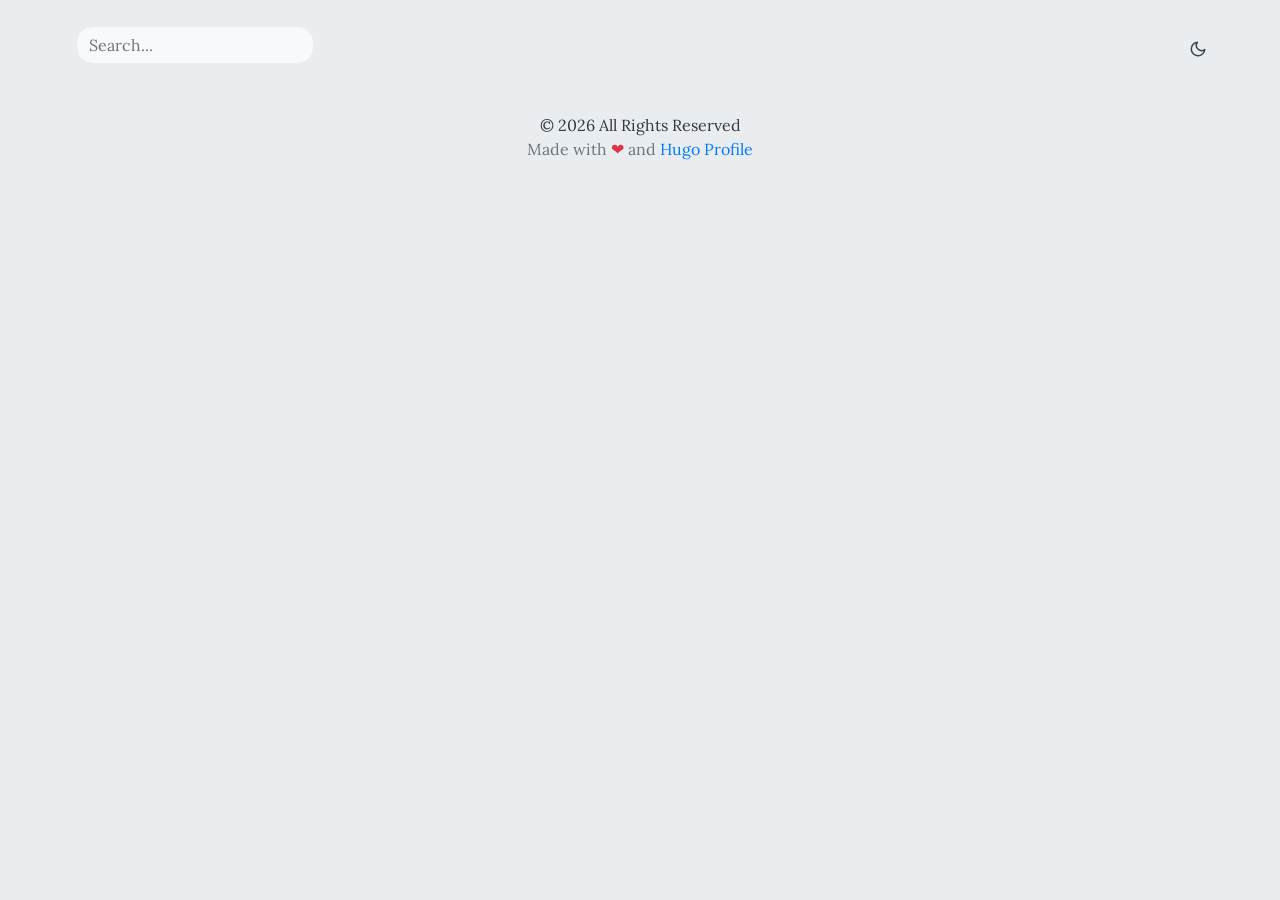
==== index.html @ dc898bb1 "init" ====
<!DOCTYPE html>
<html lang="en">

<head>
	<meta name="generator" content="Hugo 0.159.2"><meta charset="UTF-8">
<meta name="viewport" content="width=device-width, initial-scale=1.0">
<meta http-equiv="X-UA-Compatible" content="ie=edge">
<meta http-equiv="Accept-CH" content="DPR, Viewport-Width, Width">
<link rel="icon" href="/fav.png" type="image/gif">


<link rel="preconnect" href="https://fonts.googleapis.com">
<link rel="preconnect" href="https://fonts.gstatic.com" crossorigin>
<link rel="preload"
      as="style"
      href="https://fonts.googleapis.com/css2?family=Alata&family=Lora:ital,wght@0,400;0,500;0,600;0,700;1,400;1,500;1,600;1,700&family=Roboto:ital,wght@0,100;0,300;0,400;0,500;0,700;0,900;1,100;1,300;1,400;1,500;1,700;1,900&display=swap"
>
<link rel="stylesheet"
      href="https://fonts.googleapis.com/css2?family=Alata&family=Lora:ital,wght@0,400;0,500;0,600;0,700;1,400;1,500;1,600;1,700&family=Roboto:ital,wght@0,100;0,300;0,400;0,500;0,700;0,900;1,100;1,300;1,400;1,500;1,700;1,900&display=swap"
      media="print" onload="this.media='all'" />
<noscript>
  <link
          href="https://fonts.googleapis.com/css2?family=Alata&family=Lora:ital,wght@0,400;0,500;0,600;0,700;1,400;1,500;1,600;1,700&family=Roboto:ital,wght@0,100;0,300;0,400;0,500;0,700;0,900;1,100;1,300;1,400;1,500;1,700;1,900&display=swap"
          rel="stylesheet">
</noscript>


<link rel="stylesheet" href="/css/font.css" media="all">



<meta property="og:url" content="https://TaylorsRus.github.io/">
  <meta property="og:site_name" content="TaylorsRus Profile">
  <meta property="og:title" content="TaylorsRus Profile">
  <meta property="og:locale" content="en_us">
  <meta property="og:type" content="website">


  <meta name="twitter:card" content="summary">
  <meta name="twitter:title" content="TaylorsRus Profile">





<link rel="stylesheet" href="/bootstrap-5/css/bootstrap.min.css" media="all"><link rel="stylesheet" href="/css/header.css" media="all">
<link rel="stylesheet" href="/css/language-switcher.css" media="all">
<link rel="stylesheet" href="/css/footer.css" media="all">


<link rel="stylesheet" href="/css/theme.css" media="all">

<style>
    :root {
        --text-color: #343a40;
        --text-secondary-color: #6c757d;
        --text-link-color: #007bff;
        --background-color: #eaedf0;
        --secondary-background-color: #64ffda1a;
        --primary-color: #007bff;
        --secondary-color: #f8f9fa;

         
        --text-color-dark: #e4e6eb;
        --text-secondary-color-dark: #b0b3b8;
        --text-link-color-dark: #ffffff;
        --background-color-dark: #18191a;
        --secondary-background-color-dark: #212529;
        --primary-color-dark: #ffffff;
        --secondary-color-dark: #212529;
    }
    body {
        font-size: 1rem;
        font-weight: 400;
        line-height: 1.5;
        text-align: left;
    }

    html {
        background-color: var(--background-color) !important;
    }

    body::-webkit-scrollbar {
        height: 0px;
        width: 8px;
        background-color: var(--background-color);
    }

    ::-webkit-scrollbar-track {
        border-radius: 1rem;
    }

    ::-webkit-scrollbar-thumb {
        border-radius: 1rem;
        background: #b0b0b0;
        outline: 1px solid var(--background-color);
    }

    #search-content::-webkit-scrollbar {
        width: .5em;
        height: .1em;
        background-color: var(--background-color);
    }
</style>



<meta name="description" content=ZgotmplZ>
<link rel="stylesheet" href="/css/index.css" media="all">
<link rel="stylesheet" href="/css/projects.css" media="all">


<script defer src="/fontawesome-6/all-6.4.2.js"></script>


  
  

  <title>
TaylorsRus Profile

  </title>
</head>

<body class="light">
  
  
<script>
    let localStorageValue = localStorage.getItem("pref-theme");
    let mediaQuery = window.matchMedia('(prefers-color-scheme: dark)').matches;

    switch (localStorageValue) {
        case "dark":
            document.documentElement.classList.add('dark');
            document.body.classList.add('dark');
            break;
        case "light":
            document.body.classList.remove('dark');
            document.documentElement.classList.remove('dark');
            break;
        default:
            if (mediaQuery) {
                document.documentElement.classList.add('dark');
                document.body.classList.add('dark');
            }
            break;
    }
</script>





<header id="profileHeader">
    <nav class="pt-3 navbar navbar-expand-lg ">
        <div class="container-fluid mx-xs-2 mx-sm-5 mx-md-5 mx-lg-5">
            
            <a class="navbar-brand primary-font text-wrap" href="/">
                
                
                
            </a>

            
                <div>
                    <input id="search" autocomplete="off" class="form-control mr-sm-2 d-none d-md-block" placeholder='Search...'
                        aria-label="Search" oninput="searchOnChange(event)">
                </div>
            

            
            <button class="navbar-toggler" type="button" data-bs-toggle="collapse" data-bs-target="#navbarContent"
                aria-controls="navbarContent" aria-expanded="false" aria-label="Toggle navigation">
                <svg aria-hidden="true" height="24" viewBox="0 0 16 16" version="1.1" width="24" data-view-component="true">
                    <path fill-rule="evenodd" d="M1 2.75A.75.75 0 011.75 2h12.5a.75.75 0 110 1.5H1.75A.75.75 0 011 2.75zm0 5A.75.75 0 011.75 7h12.5a.75.75 0 110 1.5H1.75A.75.75 0 011 7.75zM1.75 12a.75.75 0 100 1.5h12.5a.75.75 0 100-1.5H1.75z"></path>
                </svg>
            </button>

            
            <div class="collapse navbar-collapse text-wrap primary-font" id="navbarContent">
                <ul class="navbar-nav ms-auto text-center">
                    
                        <li class="nav-item navbar-text d-block d-md-none">
                            <div class="nav-link">
                                <input id="search" autocomplete="off" class="form-control mr-sm-2" placeholder='Search...' aria-label="Search" oninput="searchOnChange(event)">
                            </div>
                        </li>
                    

                    

                    

                    

                    

                    

                    

                    

                    
                    

                    <li class="nav-item navbar-text">
                        
                        <div class="text-center">
                            <button id="theme-toggle" type="button" aria-label="Toggle dark mode">
                                <svg id="moon" xmlns="http://www.w3.org/2000/svg" width="24" height="24" viewBox="0 0 24 24" fill="none" stroke="currentColor" stroke-width="2" stroke-linecap="round" stroke-linejoin="round">
                                    <path d="M21 12.79A9 9 0 1 1 11.21 3 7 7 0 0 0 21 12.79z"></path>
                                </svg>
                                <svg id="sun" xmlns="http://www.w3.org/2000/svg" width="24" height="24" viewBox="0 0 24 24" fill="none" stroke="currentColor" stroke-width="2" stroke-linecap="round" stroke-linejoin="round">
                                    <circle cx="12" cy="12" r="5"></circle>
                                    <line x1="12" y1="1" x2="12" y2="3"></line>
                                    <line x1="12" y1="21" x2="12" y2="23"></line>
                                    <line x1="4.22" y1="4.22" x2="5.64" y2="5.64"></line>
                                    <line x1="18.36" y1="18.36" x2="19.78" y2="19.78"></line>
                                    <line x1="1" y1="12" x2="3" y2="12"></line>
                                    <line x1="21" y1="12" x2="23" y2="12"></line>
                                    <line x1="4.22" y1="19.78" x2="5.64" y2="18.36"></line>
                                    <line x1="18.36" y1="5.64" x2="19.78" y2="4.22"></line>
                                </svg>
                            </button>
                        </div>
                    </li>
                    

                </ul>

            </div>
        </div>
    </nav>
</header>
<div id="content">



<svg xmlns="http://www.w3.org/2000/svg" style="display: none;">
  <symbol id="check-circle-fill" viewBox="0 0 16 16">
    <path d="M16 8A8 8 0 1 1 0 8a8 8 0 0 1 16 0zm-3.97-3.03a.75.75 0 0 0-1.08.022L7.477 9.417 5.384 7.323a.75.75 0 0 0-1.06 1.06L6.97 11.03a.75.75 0 0 0 1.079-.02l3.992-4.99a.75.75 0 0 0-.01-1.05z"/>
  </symbol>
  <symbol id="info-fill" viewBox="0 0 16 16">
    <path d="M8 16A8 8 0 1 0 8 0a8 8 0 0 0 0 16zm.93-9.412-1 4.705c-.07.34.029.533.304.533.194 0 .487-.07.686-.246l-.088.416c-.287.346-.92.598-1.465.598-.703 0-1.002-.422-.808-1.319l.738-3.468c.064-.293.006-.399-.287-.47l-.451-.081.082-.381 2.29-.287zM8 5.5a1 1 0 1 1 0-2 1 1 0 0 1 0 2z"/>
  </symbol>
  <symbol id="exclamation-triangle-fill" viewBox="0 0 16 16">
    <path d="M8.982 1.566a1.13 1.13 0 0 0-1.96 0L.165 13.233c-.457.778.091 1.767.98 1.767h13.713c.889 0 1.438-.99.98-1.767L8.982 1.566zM8 5c.535 0 .954.462.9.995l-.35 3.507a.552.552 0 0 1-1.1 0L7.1 5.995A.905.905 0 0 1 8 5zm.002 6a1 1 0 1 1 0 2 1 1 0 0 1 0-2z"/>
  </symbol>
</svg>

  </div><footer>
    


 

<div class="text-center pt-2">
    

    

    

    

    
</div><div class="container py-4">
    <div class="row justify-content-center">
        <div class="col-md-4 text-center">
            
            &copy; 2026  All Rights Reserved
            <div class="text-secondary">
                Made with
                <span class="text-danger">
                    &#10084;
                </span>
                and
                <a href="https://github.com/gurusabarish/hugo-profile" target="_blank"
                    title="Designed and developed by gurusabarish">
                    Hugo Profile
                </a>
            </div>
        </div>
    </div>
</div>
</footer><script src="/bootstrap-5/js/bootstrap.bundle.min.js"></script>
<script>
    if (localStorage.getItem("pref-theme") === "dark") {
        document.documentElement.classList.add('dark');
        document.body.classList.add('dark');
    } else if (localStorage.getItem("pref-theme") === "light") {
        document.body.classList.remove('dark')
        document.documentElement.classList.remove('dark');
    } else if (window.matchMedia && window.matchMedia('(prefers-color-scheme: dark)').matches) {
        document.documentElement.classList.add('dark');
        document.body.classList.add('dark');
    }

</script>
<script>
    document.getElementById("theme-toggle").addEventListener("click", () => {
        if (document.body.className.includes("dark")) {
            document.body.classList.remove('dark');
            document.documentElement.classList.remove('dark');
            localStorage.setItem("pref-theme", 'light');
        } else {
            document.body.classList.add('dark');
            document.documentElement.classList.add('dark');
            localStorage.setItem("pref-theme", 'dark');
        }
    })

    var tooltipTriggerList = [].slice.call(document.querySelectorAll('[data-bs-toggle="tooltip"]'))
    var tooltipList = tooltipTriggerList.map(function (tooltipTriggerEl) {
        return new bootstrap.Tooltip(tooltipTriggerEl)
    })

</script>


    <script>
      
      window.searchIndexURL = "/index.json";
    </script>
    <script src="/js/search.js"></script>











  <section id="search-content" class="py-2">
    <div class="container" id="search-results"></div>
  </section>
</body>

</html>
---- css/font.css ----
/* Default font for body */
body {
    font-family: "Lora", serif !important;
}

/* secondary font */
.secondary-font, #secondary-font {
    font-family: "Lora", serif;
}

/* primary font */
.primary-font, #primary-font {
    font-family: "Alata", sans-serif;
}

/* Default font */
.default-font, #default-font {
    font-family: "Roboto", sans-serif;
}
---- css/header.css ----
header {
    z-index: 10;
    position: relative;
    top: 0;
}

.showHeaderOnTop {
    box-shadow: 0px 8px 56px rgba(15, 80, 100, 0.16);
    top: 0;
    position: sticky;
}

header .navbar .navbar-nav a {
    color: var(--text-color) !important;
}

#theme-toggle {
    background-color: var(--background-color) !important;
    color: var(--text-color) !important;
}

.navbar-toggler {
    border: none;
    outline: none;
    color: var(--text-color);
}
.navbar-toggler svg {
    fill: currentColor;
    color: var(--text-color);
}
.navbar-toggler:focus {
    box-shadow: 0 0 0 .05em;
}
.navbar-text {
    font-size: 16px !important;
    opacity: 0.95;
    white-space: nowrap;
}
header .nav-link{
    transition: none !important;
}
.navbar-brand {
    color: var(--primary-color) !important;
    opacity: 0.95;
} 
.navbar .nav-link:hover {
    color: var(--primary-color) !important;
}
.nav-link.nav-link-sep:after {
    content: "|";
    color: var(--text-color) !important;
}

li > .dropdown-toggle:focus{
    color: var(--primary-color) !important;
}

.dropdown-menu {
    overflow: auto;
    /* z-index: 100; */
    background-color: var(--background-color) !important;
    border-color: var(--text-secondary-color) !important;
}

.dropdown-item:hover {
    background-color: var(--secondary-color) !important;
}

.dropdown-item:focus, .dropdown-item:active {
    background-color: var(--secondary-color) !important;
}

.dropdown-divider {
	border-top: 1px solid var(--lt-color-border-dark);
}

#search {
    border-radius: 1rem !important;
    background-color: var(--secondary-color);
    color: var(--text-color);
    border-color: var(--background-color) !important;
    transition: none;
}

#search:focus {
    box-shadow: 0 0 10px rgba(0, 0, 0, 0.2);
}
#search-content {
    -ms-scroll-chaining: none;
    scrollbar-width: none;
    display: none;
    border-radius: 1rem;
    box-shadow: 0 0 10px rgba(0,0,0,0.2);
    z-index: 9999;
    width: 10%;
    max-height: 350px;
    background-color: var(--secondary-color) !important;
    position: absolute;
    overflow: scroll;
}

#search-content::-webkit-scrollbar {
    display: none;
}

#search-results > .card {
    background-color: transparent !important;
    border: none;
    margin-bottom: 10px;
}

#search-results > .card :hover {
    border-radius: 1rem !important;
    background-color: var(--background-color) !important;
    transition: .2s;
}

#search-results .card a {
    opacity: 0.9;
    display: inline-block;
    text-decoration: none;
    color: var(--text-color) !important;
}

#search-results .card a:hover {
    color: var(--primary-color) !important;
}
---- css/language-switcher.css ----
/* Language Switcher Styles */

/* Language switcher toggle button */
#languageDropdown {
    color: var(--text-color) !important;
    padding: 0.5rem 0.75rem;
    transition: color 0.2s ease;
    border: none;
    background: transparent;
}

#languageDropdown:hover {
    color: var(--primary-color) !important;
}

#languageDropdown:focus {
    color: var(--primary-color) !important;
    outline: none;
    box-shadow: none;
}

/* Globe icon styling */
#languageDropdown::before {
    font-size: 1.2em;
}

/* Language dropdown menu */
.dropdown-menu[aria-labelledby="languageDropdown"] {
    background-color: var(--background-color) !important;
    border: 1px solid var(--text-secondary-color) !important;
    border-radius: 0.5rem;
    box-shadow: 0 4px 12px rgba(0, 0, 0, 0.15);
    padding: 0.5rem 0;
    min-width: 150px;
    margin-top: 0.5rem;
}

/* Language dropdown items */
.dropdown-menu[aria-labelledby="languageDropdown"] .dropdown-item {
    color: var(--text-color) !important;
    padding: 0.5rem 1rem;
    transition: all 0.2s ease;
    text-align: center;
    border-radius: 0;
    background: transparent !important;
}

.dropdown-menu[aria-labelledby="languageDropdown"] .dropdown-item:hover {
    color: var(--primary-color) !important;
    background-color: var(--secondary-color) !important;
}

.dropdown-menu[aria-labelledby="languageDropdown"] .dropdown-item:focus,
.dropdown-menu[aria-labelledby="languageDropdown"] .dropdown-item:active {
    color: var(--primary-color) !important;
    background-color: var(--secondary-color) !important;
    outline: none;
}

/* Active language highlight */
.dropdown-menu[aria-labelledby="languageDropdown"] .dropdown-item.active {
    color: var(--primary-color) !important;
    background-color: var(--secondary-color) !important;
    font-weight: 500;
}

/* Language name text */
#languageDropdown span {
    margin-left: 0.25rem;
    font-size: 0.95rem;
}

/* Responsive adjustments */
@media (max-width: 768px) {
    #languageDropdown span {
        display: none;
    }
    
    .dropdown-menu[aria-labelledby="languageDropdown"] {
        min-width: 120px;
    }
}

/* Dark mode specific adjustments */
.dark .dropdown-menu[aria-labelledby="languageDropdown"] {
    box-shadow: 0 4px 12px rgba(0, 0, 0, 0.3);
}
---- css/footer.css ----
footer a h5 {
    color: var(--text-color) !important;
}

footer a {
  text-decoration: none;
  color: var(--text-link-color) !important;
}

footer a:hover {
  color: var(--primary-color) !important;
}

footer .card {
    background-color: var(--secondary-color) !important;
    border-radius: .75rem;
    overflow: hidden;
    border: none;
}

footer .card:hover {
    transition: all 0.3s ease-out;
    box-shadow: 0px 8px 56px rgba(15, 80, 100, 0.16);
}

footer .card-text * {
    background-color: var(--secondary-color) !important;
}

footer .card-footer {
    background-color: var(--background-color) !important;
    padding: .8em .7em;
    border: 1px solid var(--secondary-color);
}

footer .card-footer a {
    color: var(--text-link-color) !important;
    border-color: var(--primary-color) !important;
    transition: none;
    background-color: var(--background-color) !important;
}

footer .card-footer a:hover {
    color: var(--primary-color) !important;
    opacity: 0.8;
}

footer .card-footer a:focus {
    box-shadow: none !important;
}

footer .card > .card-header {
    padding: 0 !important;
    border: none !important;
    background-color: var(--secondary-color) !important;
}

footer .card > .card-header .card-img-top {
    width: 100%;
    height: 250px !important;
    object-fit: cover;
    background-color: transparent !important;
}
---- css/theme.css ----
/* light mode */
.light > *{
    background-color: var(--background-color) !important;
    color: var(--text-color) !important;
}

.light > #footer-socialNetworks-github-svg-path{
    fill: none;
}

/* dark mode */
.dark {
    --background-color: var(--background-color-dark) !important;
    --secondary-background-color: var(--secondary-background-color-dark) !important;
    --text-color: var(--text-color-dark) !important;
    --text-secondary-color: var(--text-secondary-color-dark) !important;
    --text-link-color: var(--text-link-color-dark) !important;
    --primary-color: var(--primary-color-dark);
    --secondary-color: var(--secondary-color-dark);
}

.dark #footer-socialNetworks-github-svg-path{
    fill: #FFFFFF;
}

.text-secondary {
    color: var(--text-secondary-color) !important;
}

#theme-toggle:focus {
    outline: 0;
}

#theme-toggle svg {
    height: 18px;
}

button#theme-toggle {
    border: none;
    font-size: 26px;
    margin: auto 4px;
}

body.dark #moon {
    vertical-align: middle;
    display: none;
}

body:not(.dark) #sun {
    display: none;
}
---- css/index.css ----
/* Animation */
@keyframes fade-in {
    0% {
        opacity: 0;
    }
    100% {
        opacity: 1;
    }
}
@keyframes fade-bottom {
  0% {
    transform: translateY(50px);
    opacity: 0;
  }
  100% {
    transform: translateY(0);
    opacity: 1;
  }
}
@keyframes fade-left {
  0% {
    transform: translateX(-10px);
    opacity: 0;
  }
  100% {
    transform: translateX(0);
    opacity: 1;
  }
}

@keyframes fade-right {
  0% {
    transform: translateX(20px);
    opacity: 0;
  }
  100% {
    transform: translateX(0);
    opacity: 1;
  }
}

/* Header animation */
@keyframes fade-up {
  0% {
    transform: translateY(-10px);
    opacity: 0;
  }
  100% {
    transform: translateY(0);
    opacity: 1;
  }
}

header .navbar.animate {
    animation: fade-up 0.5s ease-in;
}

/* ToolTip */

.tooltip {
    line-height: 1rem;
    border-radius: .5rem !important;
}
.tooltip-inner {
    line-height: 1rem;
}
.tooltip .tooltip-arrow { 
    visibility: hidden !important;
}

/* hero */

#hero {
    min-height: 100vh;
    line-height: 2rem;
    max-width: 100%;
}
#hero .content.animate {
    animation: fade-left 1s ease-out;
}

#hero .hero-bottom-svg {
    opacity: 0.5;
    position: absolute;
    bottom: -50px;
    left: -150px;
}

#hero .subtitle {
    font-size: clamp(14px,5vw,16px);
    opacity: 0.6;
}

#hero h1 {
    font-size: clamp(40px, 8vw, 80px);
    color: var(--primary-color) !important;
}

#hero h2 {
    font-size: clamp(40px, 8vw, 60px);
    opacity: 0.5;
}

#hero p {
    margin: 20px 0px 0px;
    max-width: 640px;
    opacity: 0.8;
}

#hero .image img {
    box-shadow:0px 8px 56px rgba(15, 80, 100, 0.16);
    padding: 0;
    border: 3px solid var(--secondary-color);
    border-radius: 1rem;
}

#hero .image.animate img {
    animation: fade-in 1s ease-out;
    transition: box-shadow 0.3s;
}

#hero .image.animate img:hover {
    box-shadow: 0 0 11px rgb(15 80 100 / 20%);
    filter: contrast(1.2);
}

#hero a.btn.social-icon {
    color: var(--primary-color) !important;
    line-height: 0%;
    border-radius: 50%;
    margin-top: 50px;
    padding: 0.7rem;
    border: 1px solid var(--primary-color);
    transition: none;
}

#hero a.btn.social-icon img {
    width: 1em;
}

#hero a.btn.social-icon:hover {
    opacity: 0.8;
}

#hero a.btn {
    margin-top: 50px;
    padding: 0.7rem 1.75rem;
    border: 1px solid var(--primary-color);
    color: var(--text-color) !important;
    border-radius: .75rem;
    transition: none;
}

#hero a.btn:focus {
    box-shadow: none;
}

#hero a.btn:hover {
    background-color: var(--secondary-color) !important;
    color: var(--text-color) !important;
    opacity: 0.9;
}

#hero a.btn.social-icon:hover {
    background-color: var(--background-color) !important;
    opacity: 0.7;
}

#hero .hero-content > a {
    display: inline-block;
    text-decoration: none;
    color: var(--text-link-color) !important;
}

#hero .hero-content > a::after {
    content: "";
    display: block;
    width: 0px;
    height: 2px;
    bottom: 0.37em;
    background-color: var(--primary-color);
    transition: all 0.25s cubic-bezier(0.645,0.045,0.355,1);
    opacity: 0.5;
}

#hero .hero-content > a:hover::after, #hero .hero-content > a:focus::after, #hero .hero-content > a:active::after {
    width: 100%;
}



/* about me */
#about h3 {
    color: var(--text-secondary-color) !important;
}

#about .image img {
    box-shadow: 0px 8px 56px rgba(15, 80, 100, 0.16);
    transition: box-shadow 0.3s;
    padding: 0;
    border: 0;
}

#about .image img:hover {
    box-shadow: 0 0 11px rgb(15 80 100 / 20%);
}

#about ul {
    display: grid;
    grid-template-columns: repeat(2, minmax(140px, 200px));
    gap: 0px 10px;
    padding: 0px;
    margin: 20px 0px 0px;
    overflow: hidden;
    list-style: none;
}

#about ul li {
    position: relative;
    margin-bottom: 10px;
    padding-left: 20px;
}

#about ul li::before {
    content: "▹";
    color: var(--primary-color);
    position: absolute;
    left: 0px;
}

#about .content {
    font-weight: 500;
    opacity: 0.9 !important;
    line-height: 1.7rem !important;
}

#about a {
    display: inline-block;
    text-decoration: none;
    color: var(--text-link-color) !important;
}

#about a::after {
    content: "";
    display: block;
    width: 0px;
    height: 2px;
    bottom: 0.37em;
    background-color: var(--primary-color);
    transition: all 0.25s cubic-bezier(0.645,0.045,0.355,1);
    opacity: 0.5;
}

#about a:hover::after, #about a:focus::after, #about a:active::after {
    width: 100%;
}

/* experience */

#experience h3 {
    color: var(--text-secondary-color) !important;
}

#experience * {
    background-color: transparent !important;
}

#experience .tab-pane > * {
    opacity: 0.9;
}

#experience .tab-pane small {
    opacity: 0.8;
}

#experience .tab-pane ul {
    padding-top: 1%;
    padding-bottom: 1%;
}

#experience .experience-container .tab-content > .tab-pane p {
    padding: 1% 0;
    margin: 0;
}

#experience .experience-container {
    background-color: var(--secondary-color) !important;
    border-radius: .75rem;
    box-shadow: 0px 8px 56px rgb(15 80 100 / 16%);
}

#experience .nav-item .nav-link {
    color: var(--text-color) !important;
    border-bottom: 2px solid transparent; 
    border-radius: 0%;
    transition: none;
    cursor: pointer;
}

#experience .nav-item .nav-link.active {
    color: var(--text-color) !important;
    border-bottom: 2px solid var(--primary-color); 
    opacity: 0.8;
}

#experience .nav-item .nav-link.active:hover { 
    transition: none !important;
}

#experience .nav-item .nav-link:hover {
    border-bottom: 2px solid var(--primary-color);
    opacity: 0.8;
}

#experience a {
    opacity: 0.9;
    display: inline-block;
    text-decoration: none;
    color: var(--text-link-color) !important;
}

#experience a::after {
    content: "";
    display: block;
    width: 0px;
    height: 2px;
    bottom: 0.37em;
    background-color: var(--primary-color);
    transition: all 0.25s cubic-bezier(0.645,0.045,0.355,1);
    opacity: 0.5;
}

#experience a:hover::after, #experience a:focus::after, #experience a:active::after {
    width: 100%;
}

#experience .experience-container .tab-content .tab-pane ul {
    overflow: hidden;
    list-style: none;
    margin-bottom: 0;
}

#experience .experience-container .tab-content .tab-pane ul li {
    position: relative;
    margin-bottom: 10px;
    padding-left: 20px;
}

#experience .experience-container .tab-content .tab-pane ul li::before {
    content: "▹";
    color: var(--primary-color);
    position: absolute;
    left: 0px;
}

#experience .experience-container .tab-content .tab-pane .featuredLink img {
    width: 1.1em;
}

#experience .experience-container .tab-content .tab-pane .featuredLink a::after {
    display: block;
    width: auto;
    height: auto;
    bottom: 0em;
    background-color: transparent;
    transition: none;
    opacity: 1;
}

#experience .experience-container .tab-content .tab-pane .featuredLink a.btn {
    border: 1px solid var(--primary-color);
    border-radius: .75rem;
    transition: none;
}

#experience .experience-container .tab-content .tab-pane .featuredLink a.btn:focus {
    box-shadow: none;
}

#experience .experience-container .tab-content .tab-pane .featuredLink a.btn:hover {
    color: var(--text-color) !important;
    opacity: 0.7;
}

/* Education */

#education .container > h3 {
    color: var(--text-secondary-color) !important;
}

#education .row .index {
    opacity: 0.8;
    padding: 13px 20px;
    line-height: 0%;
    border-radius: 50%;
    max-height: 50px;
    z-index: 2;
    background-color: var(--primary-color) !important;
    color: var(--secondary-color) !important;
    font-weight: bold;
}

#education .card * {
    background-color: var(--secondary-color) !important;
}

#education .card {
    border-radius: 1.5rem;
    box-shadow: 0px 8px 56px rgb(15 80 100 / 16%);
    border: 2px solid var(--text-secondary-color) !important;
    transition: box-shadow .2s linear,opacity .2s linear;
    transition: transform 0.2s;
}

#education .card .card-body {
    border-radius: 1.5rem;
    padding: 2rem;
}

@media all and (max-width:768px) {
    #education .card .card-body {
        padding: 2rem 1rem;
    }
}

#education .card:hover {
    transition: 0.3s;
    box-shadow: 0 4px 11px rgb(15 80 100 / 16%);
    border: 2px solid var(--primary-color) !important;
}

#education .card .card-body .education-content a {
    color: var(--text-link-color) !important;
    text-decoration: none;
    opacity: 0.9;
}

#education .card .card-body > a h6 {
    display: inline-block;
    text-decoration: none;
    color: var(--text-link-color) !important;
}

#education .card .card-body > a h6::after {
    content: "";
    display: block;
    width: 0px;
    height: 2px;
    bottom: 0.37em;
    background-color: var(--primary-color);
    transition: all 0.25s cubic-bezier(0.645,0.045,0.355,1);
    opacity: 0.5;
}

#education .card .card-body > a h6:hover::after, #education .card .card-body > a h6:focus::after, #education .card .card-body > a h6:active::after {
    width: 100%;
}

#education .card .card-body a.btn {
    opacity: 0.9;
    border: 1px solid var(--primary-color) !important;
    color: var(--text-color) !important;
    border-radius: .75rem;
    box-shadow: none;
    transition: none;
}

#education .card .card-body a.btn:hover {
    opacity: 0.8;
}

/* achievements */

#achievements a {
    text-decoration: none;
}

#achievements h3 {
    color: var(--text-secondary-color) !important;
}

#achievements .card {
    background-color: var(--secondary-color) !important;
    border-radius: 1rem;
    box-shadow: 0 0 36px rgba(0,0,0,0.1);
    /* transform: translate3d(0, 0, 0); */
    transition: box-shadow .2s linear,opacity .2s linear;
    border: 2px solid transparent;
}

#achievements .card h5 {
    color: var(--text-color) !important;
    opacity: 0.9;
}

#achievements .card:hover {
    border: 2px solid var(--text-color);
    transition: .3s;
}
#achievements .card:focus {
    border: 2px solid var(--text-color);
    transition: .3s;
}

#achievements .card-text {
    background-color: var(--secondary-color) !important;
    color: var(--text-secondary-color) !important;
}

#achievements img {
    border-radius: 0.7rem;
}

/* contact */

#contact h3 {
    color: var(--text-secondary-color) !important;
}

#contact .btn {
    transition: none;
    transition: opacity 0.3s;
    border-radius: .5rem !important;
    border-color: var(--primary-color) !important;
    background-color: var(--secondary-color) !important;
    color: var(--text-color) !important;
}

#contact .btn:hover {
    opacity: .7;
}

#contact .btn:focus {
    box-shadow: none !important;
}

#contact form .form-control {
    background-color: var(--secondary-color);
    color: var(--text-color);
    border-radius: .7rem;
    border: 1px solid var(--text-secondary-color);
    box-shadow: 0px 8px 56px rgb(15 80 100 / 5%);
}

#contact-form-status {
    position: fixed;
    bottom: 10px;
    right: 10px;
    z-index: 1;
    transform: translate3d(0, 0, 0);
}

#contact-form-status svg {
    height: 18px;
    width: 18px;
}

#contact-form-status button {
    border-radius: 50%;
    border: none;
    background-color: white;
    padding: 0.5rem;
    margin-left: 0.5rem;
    box-shadow: 0px 8px 56px rgb(15 80 100 / 5%);
    font-size: .6rem !important;
}

#contact-form-status .alert {
    border-radius: 0.5rem;
    box-shadow: 0px 8px 56px rgb(15 80 100 / 5%);
    padding: .5rem 1rem;
}
---- css/projects.css ----
/* projects */

#projects h3 {
    color: var(--text-secondary-color) !important;
}

#projects a {
    text-decoration: none;
    color: var(--text-link-color) !important;
}

#projects .badge {
    background-color: var(--background-color) !important;
    color: var(--text-color) !important;
    margin: 0 1%;
}

#projects .card {
    background-color: var(--secondary-color) !important;
    box-shadow: 0px 8px 56px rgb(15 80 100 / 16%);
    min-height: 400px;
    overflow: hidden;
    border-radius: 1rem;
    border: none !important;
}

#projects .card:hover {
    box-shadow: 0 0 11px rgb(15 80 100 / 20%);
    transition: transform 0.3s;
    transform: translateY(-7px);
}

#projects .card .card-head {
    -o-object-fit: cover;
    object-fit: cover;
    overflow: hidden;
    border-top-left-radius: 1rem;
    border-top-right-radius: 1rem;
    border: none !important;
}

#projects .card .card-footer {
    border-bottom-left-radius: 1rem;
    border-bottom-right-radius: 1rem;
}

#projects .card:hover .card-img-top {
    transform: scale(1.2);
    transition: all 0.3s ease-out;
}

#projects .card-img-top {
    transition: transform 0.3s;
}

#projects .float-end .btn {
    transition: none;
    border-radius: .5rem !important;
    border-color: var(--primary-color) !important;
}

#projects .float-end .btn:focus {
    box-shadow: none !important;
}
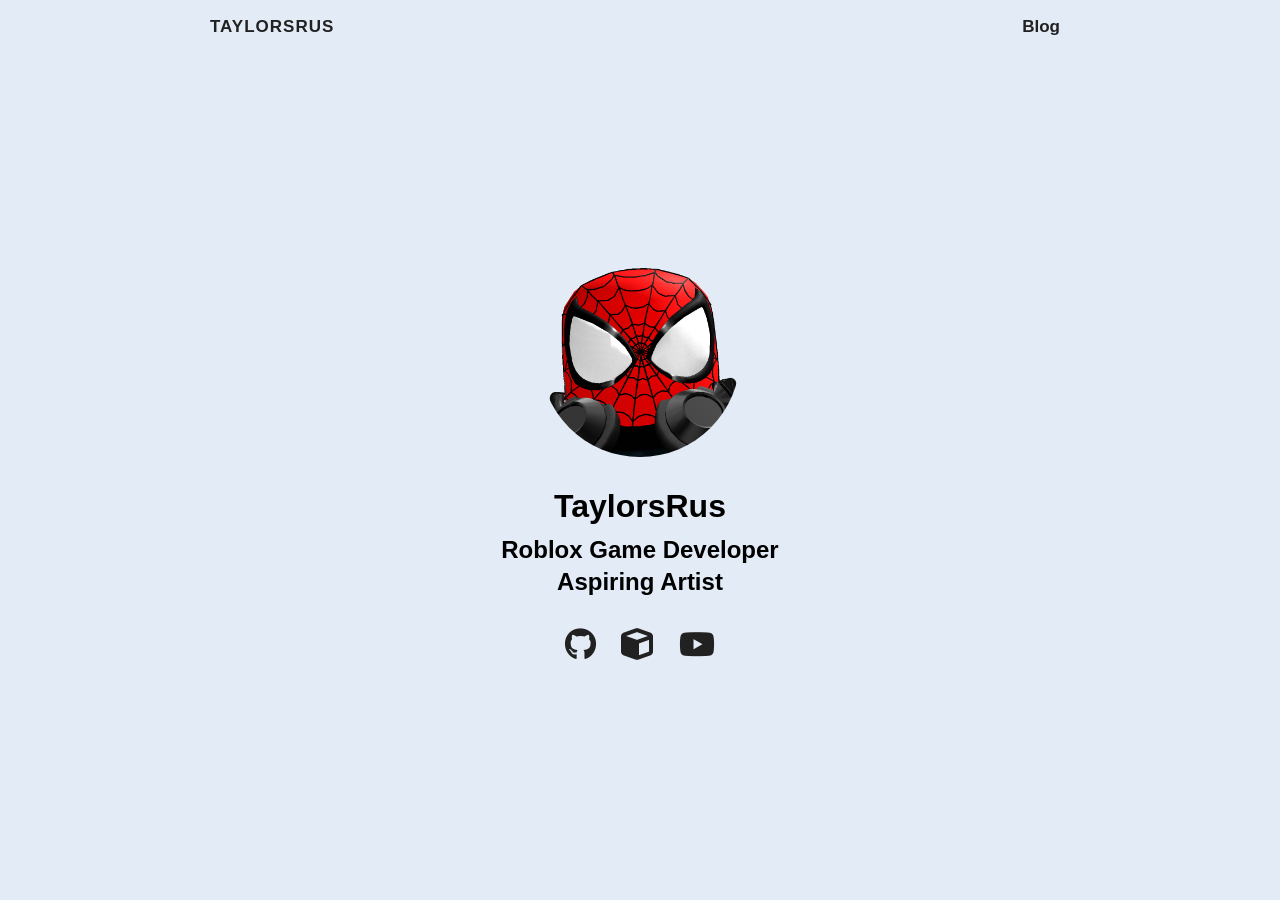
==== commit e9419c6d: "update" ====
--- a/index.html
+++ b/index.html
@@ -1,343 +1,228 @@
 <!DOCTYPE html>
 <html lang="en">
 
-<head>
-	<meta name="generator" content="Hugo 0.159.2"><meta charset="UTF-8">
+<head><script src="/livereload.js?mindelay=10&amp;v=2&amp;port=1313&amp;path=livereload" data-no-instant defer></script>
+  <title>TaylorsRus</title>
+  <meta charset="utf-8">
 <meta name="viewport" content="width=device-width, initial-scale=1.0">
-<meta http-equiv="X-UA-Compatible" content="ie=edge">
-<meta http-equiv="Accept-CH" content="DPR, Viewport-Width, Width">
-<link rel="icon" href="/fav.png" type="image/gif">
-
-
-<link rel="preconnect" href="https://fonts.googleapis.com">
-<link rel="preconnect" href="https://fonts.gstatic.com" crossorigin>
-<link rel="preload"
-      as="style"
-      href="https://fonts.googleapis.com/css2?family=Alata&family=Lora:ital,wght@0,400;0,500;0,600;0,700;1,400;1,500;1,600;1,700&family=Roboto:ital,wght@0,100;0,300;0,400;0,500;0,700;0,900;1,100;1,300;1,400;1,500;1,700;1,900&display=swap"
->
-<link rel="stylesheet"
-      href="https://fonts.googleapis.com/css2?family=Alata&family=Lora:ital,wght@0,400;0,500;0,600;0,700;1,400;1,500;1,600;1,700&family=Roboto:ital,wght@0,100;0,300;0,400;0,500;0,700;0,900;1,100;1,300;1,400;1,500;1,700;1,900&display=swap"
-      media="print" onload="this.media='all'" />
-<noscript>
-  <link
-          href="https://fonts.googleapis.com/css2?family=Alata&family=Lora:ital,wght@0,400;0,500;0,600;0,700;1,400;1,500;1,600;1,700&family=Roboto:ital,wght@0,100;0,300;0,400;0,500;0,700;0,900;1,100;1,300;1,400;1,500;1,700;1,900&display=swap"
-          rel="stylesheet">
-</noscript>
-
-
-<link rel="stylesheet" href="/css/font.css" media="all">
-
-
-
-<meta property="og:url" content="https://TaylorsRus.github.io/">
-  <meta property="og:site_name" content="TaylorsRus Profile">
-  <meta property="og:title" content="TaylorsRus Profile">
-  <meta property="og:locale" content="en_us">
+<meta name="color-scheme" content="light dark">
+
+
+
+
+<meta name="author" content="TaylorsRus">
+<meta name="description" content="">
+<meta name="keywords" content="">
+
+
+
+  <meta name="twitter:card" content="summary">
+  <meta name="twitter:title" content="TaylorsRus">
+
+<meta property="og:url" content="http://localhost:1313/">
+  <meta property="og:site_name" content="TaylorsRus">
+  <meta property="og:title" content="TaylorsRus">
+  <meta property="og:locale" content="en_uk">
   <meta property="og:type" content="website">
 
 
-  <meta name="twitter:card" content="summary">
-  <meta name="twitter:title" content="TaylorsRus Profile">
-
-
-
-
-
-<link rel="stylesheet" href="/bootstrap-5/css/bootstrap.min.css" media="all"><link rel="stylesheet" href="/css/header.css" media="all">
-<link rel="stylesheet" href="/css/language-switcher.css" media="all">
-<link rel="stylesheet" href="/css/footer.css" media="all">
-
-
-<link rel="stylesheet" href="/css/theme.css" media="all">
-
-<style>
-    :root {
-        --text-color: #343a40;
-        --text-secondary-color: #6c757d;
-        --text-link-color: #007bff;
-        --background-color: #eaedf0;
-        --secondary-background-color: #64ffda1a;
-        --primary-color: #007bff;
-        --secondary-color: #f8f9fa;
-
-         
-        --text-color-dark: #e4e6eb;
-        --text-secondary-color-dark: #b0b3b8;
-        --text-link-color-dark: #ffffff;
-        --background-color-dark: #18191a;
-        --secondary-background-color-dark: #212529;
-        --primary-color-dark: #ffffff;
-        --secondary-color-dark: #212529;
-    }
-    body {
-        font-size: 1rem;
-        font-weight: 400;
-        line-height: 1.5;
-        text-align: left;
-    }
-
-    html {
-        background-color: var(--background-color) !important;
-    }
-
-    body::-webkit-scrollbar {
-        height: 0px;
-        width: 8px;
-        background-color: var(--background-color);
-    }
-
-    ::-webkit-scrollbar-track {
-        border-radius: 1rem;
-    }
-
-    ::-webkit-scrollbar-thumb {
-        border-radius: 1rem;
-        background: #b0b0b0;
-        outline: 1px solid var(--background-color);
-    }
-
-    #search-content::-webkit-scrollbar {
-        width: .5em;
-        height: .1em;
-        background-color: var(--background-color);
-    }
-</style>
-
-
-
-<meta name="description" content=ZgotmplZ>
-<link rel="stylesheet" href="/css/index.css" media="all">
-<link rel="stylesheet" href="/css/projects.css" media="all">
-
-
-<script defer src="/fontawesome-6/all-6.4.2.js"></script>
-
-
-  
-  
-
-  <title>
-TaylorsRus Profile
-
-  </title>
+
+
+<link rel="canonical" href="http://localhost:1313/">
+
+
+<link rel="preload" href="/fonts/fa-brands-400.woff2" as="font" type="font/woff2" crossorigin>
+<link rel="preload" href="/fonts/fa-regular-400.woff2" as="font" type="font/woff2" crossorigin>
+<link rel="preload" href="/fonts/fa-solid-900.woff2" as="font" type="font/woff2" crossorigin>
+
+
+  
+  
+  <link rel="stylesheet" href="/css/coder.css" media="screen">
+
+
+
+
+
+
+
+
+ 
+  
+    
+    <link rel="stylesheet" href="/css/custom.css" media="screen">
+  
+
+
+
+
+
+<link rel="icon" type="image/svg+xml" href="/images/favicon.svg" sizes="any">
+<link rel="icon" type="image/png" href="/images/favicon-32x32.png" sizes="32x32">
+<link rel="icon" type="image/png" href="/images/favicon-16x16.png" sizes="16x16">
+
+<link rel="apple-touch-icon" href="/images/apple-touch-icon.png">
+<link rel="apple-touch-icon" sizes="180x180" href="/images/apple-touch-icon.png">
+
+<link rel="manifest" href="/site.webmanifest">
+<link rel="mask-icon" href="/images/safari-pinned-tab.svg" color="#5bbad5">
+
+
+<link rel="alternate" type="application/rss+xml" href="/index.xml" title="TaylorsRus" />
+
+
+<meta name="generator" content="Hugo 0.159.2">
+
+
+
+
+
+
 </head>
 
-<body class="light">
-  
-  
-<script>
-    let localStorageValue = localStorage.getItem("pref-theme");
-    let mediaQuery = window.matchMedia('(prefers-color-scheme: dark)').matches;
-
-    switch (localStorageValue) {
-        case "dark":
-            document.documentElement.classList.add('dark');
-            document.body.classList.add('dark');
-            break;
-        case "light":
-            document.body.classList.remove('dark');
-            document.documentElement.classList.remove('dark');
-            break;
-        default:
-            if (mediaQuery) {
-                document.documentElement.classList.add('dark');
-                document.body.classList.add('dark');
-            }
-            break;
-    }
-</script>
-
-
-
-
-
-<header id="profileHeader">
-    <nav class="pt-3 navbar navbar-expand-lg ">
-        <div class="container-fluid mx-xs-2 mx-sm-5 mx-md-5 mx-lg-5">
-            
-            <a class="navbar-brand primary-font text-wrap" href="/">
-                
-                
-                
-            </a>
-
-            
-                <div>
-                    <input id="search" autocomplete="off" class="form-control mr-sm-2 d-none d-md-block" placeholder='Search...'
-                        aria-label="Search" oninput="searchOnChange(event)">
-                </div>
-            
-
-            
-            <button class="navbar-toggler" type="button" data-bs-toggle="collapse" data-bs-target="#navbarContent"
-                aria-controls="navbarContent" aria-expanded="false" aria-label="Toggle navigation">
-                <svg aria-hidden="true" height="24" viewBox="0 0 16 16" version="1.1" width="24" data-view-component="true">
-                    <path fill-rule="evenodd" d="M1 2.75A.75.75 0 011.75 2h12.5a.75.75 0 110 1.5H1.75A.75.75 0 011 2.75zm0 5A.75.75 0 011.75 7h12.5a.75.75 0 110 1.5H1.75A.75.75 0 011 7.75zM1.75 12a.75.75 0 100 1.5h12.5a.75.75 0 100-1.5H1.75z"></path>
-                </svg>
-            </button>
-
-            
-            <div class="collapse navbar-collapse text-wrap primary-font" id="navbarContent">
-                <ul class="navbar-nav ms-auto text-center">
-                    
-                        <li class="nav-item navbar-text d-block d-md-none">
-                            <div class="nav-link">
-                                <input id="search" autocomplete="off" class="form-control mr-sm-2" placeholder='Search...' aria-label="Search" oninput="searchOnChange(event)">
-                            </div>
-                        </li>
-                    
-
-                    
-
-                    
-
-                    
-
-                    
-
-                    
-
-                    
-
-                    
-
-                    
-                    
-
-                    <li class="nav-item navbar-text">
-                        
-                        <div class="text-center">
-                            <button id="theme-toggle" type="button" aria-label="Toggle dark mode">
-                                <svg id="moon" xmlns="http://www.w3.org/2000/svg" width="24" height="24" viewBox="0 0 24 24" fill="none" stroke="currentColor" stroke-width="2" stroke-linecap="round" stroke-linejoin="round">
-                                    <path d="M21 12.79A9 9 0 1 1 11.21 3 7 7 0 0 0 21 12.79z"></path>
-                                </svg>
-                                <svg id="sun" xmlns="http://www.w3.org/2000/svg" width="24" height="24" viewBox="0 0 24 24" fill="none" stroke="currentColor" stroke-width="2" stroke-linecap="round" stroke-linejoin="round">
-                                    <circle cx="12" cy="12" r="5"></circle>
-                                    <line x1="12" y1="1" x2="12" y2="3"></line>
-                                    <line x1="12" y1="21" x2="12" y2="23"></line>
-                                    <line x1="4.22" y1="4.22" x2="5.64" y2="5.64"></line>
-                                    <line x1="18.36" y1="18.36" x2="19.78" y2="19.78"></line>
-                                    <line x1="1" y1="12" x2="3" y2="12"></line>
-                                    <line x1="21" y1="12" x2="23" y2="12"></line>
-                                    <line x1="4.22" y1="19.78" x2="5.64" y2="18.36"></line>
-                                    <line x1="18.36" y1="5.64" x2="19.78" y2="4.22"></line>
-                                </svg>
-                            </button>
-                        </div>
-                    </li>
-                    
-
-                </ul>
-
-            </div>
-        </div>
-    </nav>
-</header>
-<div id="content">
-
-
-
-<svg xmlns="http://www.w3.org/2000/svg" style="display: none;">
-  <symbol id="check-circle-fill" viewBox="0 0 16 16">
-    <path d="M16 8A8 8 0 1 1 0 8a8 8 0 0 1 16 0zm-3.97-3.03a.75.75 0 0 0-1.08.022L7.477 9.417 5.384 7.323a.75.75 0 0 0-1.06 1.06L6.97 11.03a.75.75 0 0 0 1.079-.02l3.992-4.99a.75.75 0 0 0-.01-1.05z"/>
-  </symbol>
-  <symbol id="info-fill" viewBox="0 0 16 16">
-    <path d="M8 16A8 8 0 1 0 8 0a8 8 0 0 0 0 16zm.93-9.412-1 4.705c-.07.34.029.533.304.533.194 0 .487-.07.686-.246l-.088.416c-.287.346-.92.598-1.465.598-.703 0-1.002-.422-.808-1.319l.738-3.468c.064-.293.006-.399-.287-.47l-.451-.081.082-.381 2.29-.287zM8 5.5a1 1 0 1 1 0-2 1 1 0 0 1 0 2z"/>
-  </symbol>
-  <symbol id="exclamation-triangle-fill" viewBox="0 0 16 16">
-    <path d="M8.982 1.566a1.13 1.13 0 0 0-1.96 0L.165 13.233c-.457.778.091 1.767.98 1.767h13.713c.889 0 1.438-.99.98-1.767L8.982 1.566zM8 5c.535 0 .954.462.9.995l-.35 3.507a.552.552 0 0 1-1.1 0L7.1 5.995A.905.905 0 0 1 8 5zm.002 6a1 1 0 1 1 0 2 1 1 0 0 1 0-2z"/>
-  </symbol>
-</svg>
-
-  </div><footer>
-    
-
-
- 
-
-<div class="text-center pt-2">
-    
-
-    
-
-    
-
-    
-
-    
-</div><div class="container py-4">
-    <div class="row justify-content-center">
-        <div class="col-md-4 text-center">
-            
-            &copy; 2026  All Rights Reserved
-            <div class="text-secondary">
-                Made with
-                <span class="text-danger">
-                    &#10084;
-                </span>
-                and
-                <a href="https://github.com/gurusabarish/hugo-profile" target="_blank"
-                    title="Designed and developed by gurusabarish">
-                    Hugo Profile
-                </a>
-            </div>
-        </div>
+
+
+
+<body class="preload-transitions colorscheme-light">
+  
+
+  <main class="wrapper">
+    <nav class="navigation">
+  <section class="container">
+    
+    <a class="navigation-title" href="http://localhost:1313/">
+      TaylorsRus
+    </a>
+    
+    
+      <input type="checkbox" id="menu-toggle" />
+      <label class="menu-button float-right" for="menu-toggle">
+        <i class="fa-solid fa-bars fa-fw" aria-hidden="true"></i>
+      </label>
+      <ul class="navigation-list">
+        
+          
+            <li class="navigation-item">
+              <a class="navigation-link " href="/blog/">Blog</a>
+            </li>
+          
+        
+        
+      </ul>
+    
+  </section>
+</nav>
+
+
+    <div class="content">
+      
+  <section class="container centered">
+  <div class="about">
+    
+  
+    <div class="avatar"><img src="/images/profile.png" alt="avatar"></div>
+  
+
+
+
+
+    <h1>TaylorsRus</h1>
+
+<h2>Roblox Game Developer<br>Aspiring Artist<br></h2>
+
+
+
+    
+<ul>
+  
+    
+      <li>
+        <a href="https://github.com/TaylorsRus" aria-label="GitHub" rel="noopener" target="_blank" >
+          <i class="fa-brands fa-github fa-2x" aria-hidden="true"></i>
+        </a>
+      </li>
+    
+  
+    
+      <li>
+        <a href="https://www.roblox.com/users/207098615/profile" aria-label="Roblox" rel="noopener" target="_blank" >
+          <i class="fa-solid fa-cube fa-2x" aria-hidden="true"></i>
+        </a>
+      </li>
+    
+  
+    
+      <li>
+        <a href="https://www.youtube.com/@TaylorsRus" aria-label="YouTube" rel="noopener" target="_blank" >
+          <i class="fa-brands fa-youtube fa-2x" aria-hidden="true"></i>
+        </a>
+      </li>
+    
+  
+</ul>
+
+
+  </div>
+
+  
+
+</section>
+
+
+
     </div>
-</div>
-</footer><script src="/bootstrap-5/js/bootstrap.bundle.min.js"></script>
-<script>
-    if (localStorage.getItem("pref-theme") === "dark") {
-        document.documentElement.classList.add('dark');
-        document.body.classList.add('dark');
-    } else if (localStorage.getItem("pref-theme") === "light") {
-        document.body.classList.remove('dark')
-        document.documentElement.classList.remove('dark');
-    } else if (window.matchMedia && window.matchMedia('(prefers-color-scheme: dark)').matches) {
-        document.documentElement.classList.add('dark');
-        document.body.classList.add('dark');
-    }
-
-</script>
-<script>
-    document.getElementById("theme-toggle").addEventListener("click", () => {
-        if (document.body.className.includes("dark")) {
-            document.body.classList.remove('dark');
-            document.documentElement.classList.remove('dark');
-            localStorage.setItem("pref-theme", 'light');
-        } else {
-            document.body.classList.add('dark');
-            document.documentElement.classList.add('dark');
-            localStorage.setItem("pref-theme", 'dark');
-        }
-    })
-
-    var tooltipTriggerList = [].slice.call(document.querySelectorAll('[data-bs-toggle="tooltip"]'))
-    var tooltipList = tooltipTriggerList.map(function (tooltipTriggerEl) {
-        return new bootstrap.Tooltip(tooltipTriggerEl)
-    })
-
-</script>
-
-
-    <script>
-      
-      window.searchIndexURL = "/index.json";
-    </script>
-    <script src="/js/search.js"></script>
-
-
-
-
-
-
-
-
-
-
-
-  <section id="search-content" class="py-2">
-    <div class="container" id="search-results"></div>
-  </section>
+
+    <footer class="footer">
+</footer>
+
+  </main>
+
+  
+
+  
+  
+  <script src="/js/coder.js"></script>
+  
+
+  
+
+  
+
+  
+
+  
+
+  
+
+  
+
+  
+
+  
+
+  
+
+  
+
+  
+
+  
+
+  
+
+  
+
+  
+
+  
+
+  
+
+  
+
+  
+
+  
 </body>
 
 </html>
--- a/css/custom.css
+++ b/css/custom.css
@@ -0,0 +1,18 @@
+body {
+  background: #e3ebf6;
+}
+
+.list ul li .entry-copy {
+  display: flex;
+  flex: 2;
+  flex-direction: column;
+}
+
+.list ul li {
+  margin-bottom: 2.4rem;
+}
+
+.list ul li .description {
+  margin-top: 0.4rem;
+  opacity: 0.8;
+}
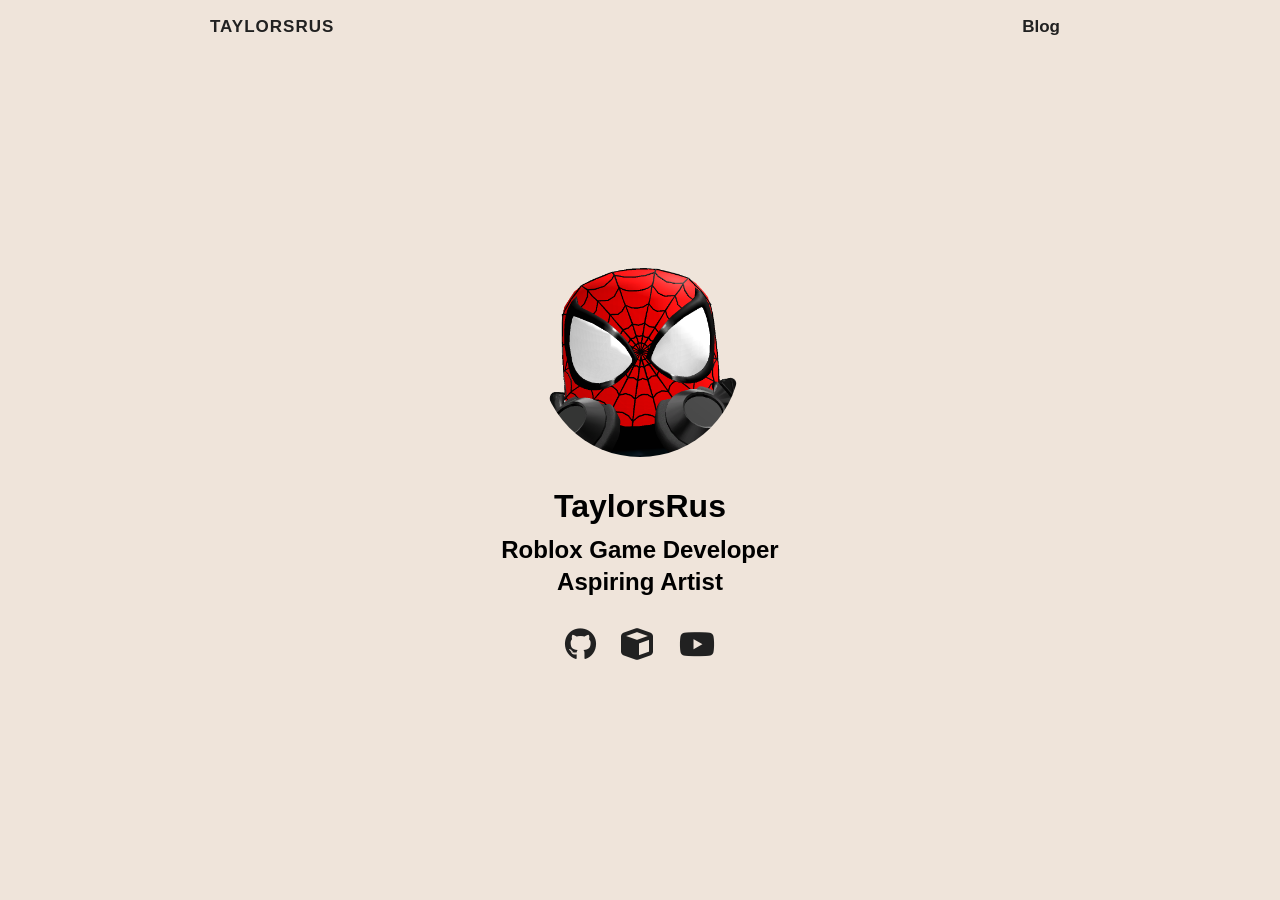
==== commit bd31660a: "Deploy website updates" ====
--- a/index.html
+++ b/index.html
@@ -1,7 +1,7 @@
 <!DOCTYPE html>
 <html lang="en">
 
-<head><script src="/livereload.js?mindelay=10&amp;v=2&amp;port=1313&amp;path=livereload" data-no-instant defer></script>
+<head>
   <title>TaylorsRus</title>
   <meta charset="utf-8">
 <meta name="viewport" content="width=device-width, initial-scale=1.0">
@@ -19,7 +19,7 @@
   <meta name="twitter:card" content="summary">
   <meta name="twitter:title" content="TaylorsRus">
 
-<meta property="og:url" content="http://localhost:1313/">
+<meta property="og:url" content="https://TaylorsRus.github.io/">
   <meta property="og:site_name" content="TaylorsRus">
   <meta property="og:title" content="TaylorsRus">
   <meta property="og:locale" content="en_uk">
@@ -28,7 +28,7 @@
 
 
 
-<link rel="canonical" href="http://localhost:1313/">
+<link rel="canonical" href="https://TaylorsRus.github.io/">
 
 
 <link rel="preload" href="/fonts/fa-brands-400.woff2" as="font" type="font/woff2" crossorigin>
@@ -38,7 +38,7 @@
 
   
   
-  <link rel="stylesheet" href="/css/coder.css" media="screen">
+  <link rel="stylesheet" href="/css/coder.min.f6b1b35a7b02521b25338f6cf58975f9980a6c12847763fe35a48307758cd1e7.css" integrity="sha256-9rGzWnsCUhslM49s9Yl1&#43;ZgKbBKEd2P&#43;NaSDB3WM0ec=" crossorigin="anonymous" media="screen" />
 
 
 
@@ -50,7 +50,7 @@
  
   
     
-    <link rel="stylesheet" href="/css/custom.css" media="screen">
+    <link rel="stylesheet" href="/css/custom.min.60acc97f656501a1dde6a7f6b5e10aefb8fb6465e42b54754767d534f715a649.css" integrity="sha256-YKzJf2VlAaHd5qf2teEK77j7ZGXkK1R1R2fVNPcVpkk=" crossorigin="anonymous" media="screen" />
   
 
 
@@ -90,7 +90,7 @@
     <nav class="navigation">
   <section class="container">
     
-    <a class="navigation-title" href="http://localhost:1313/">
+    <a class="navigation-title" href="https://TaylorsRus.github.io/">
       TaylorsRus
     </a>
     
@@ -181,7 +181,7 @@
 
   
   
-  <script src="/js/coder.js"></script>
+  <script src="/js/coder.min.6ae284be93d2d19dad1f02b0039508d9aab3180a12a06dcc71b0b0ef7825a317.js" integrity="sha256-auKEvpPS0Z2tHwKwA5UI2aqzGAoSoG3McbCw73gloxc="></script>
   
 
   
--- a/css/coder.min.f6b1b35a7b02521b25338f6cf58975f9980a6c12847763fe35a48307758cd1e7.css
+++ b/css/coder.min.f6b1b35a7b02521b25338f6cf58975f9980a6c12847763fe35a48307758cd1e7.css
@@ -0,0 +1,11 @@
+@charset "UTF-8";/*!normalize.css v8.0.1 | MIT License | github.com/necolas/normalize.css*/html{line-height:1.15;-webkit-text-size-adjust:100%}body{margin:0}main{display:block}h1{font-size:2em;margin:.67em 0}hr{box-sizing:content-box;height:0;overflow:visible}pre{font-family:monospace,monospace;font-size:1em}a{background-color:initial;word-wrap:break-word}abbr[title]{border-bottom:none;text-decoration:underline;text-decoration:underline dotted}b,strong{font-weight:bolder}code,kbd,samp{font-family:monospace,monospace;font-size:1em}small{font-size:80%}sub,sup{font-size:75%;line-height:0;position:relative;vertical-align:baseline}sub{bottom:-.25em}sup{top:-.5em}img{border-style:none}button,input,optgroup,select,textarea{font-family:inherit;font-size:100%;line-height:1.15;margin:0}button,input{overflow:visible}button,select{text-transform:none}button,[type=button],[type=reset],[type=submit]{-webkit-appearance:button}button::-moz-focus-inner,[type=button]::-moz-focus-inner,[type=reset]::-moz-focus-inner,[type=submit]::-moz-focus-inner{border-style:none;padding:0}button:-moz-focusring,[type=button]:-moz-focusring,[type=reset]:-moz-focusring,[type=submit]:-moz-focusring{outline:1px dotted ButtonText}fieldset{padding:.35em .75em .625em}legend{box-sizing:border-box;color:inherit;display:table;max-width:100%;padding:0;white-space:normal}progress{vertical-align:baseline}textarea{overflow:auto}[type=checkbox],[type=radio]{box-sizing:border-box;padding:0}[type=number]::-webkit-inner-spin-button,[type=number]::-webkit-outer-spin-button{height:auto}[type=search]{-webkit-appearance:textfield;outline-offset:-2px}[type=search]::-webkit-search-decoration{-webkit-appearance:none}::-webkit-file-upload-button{-webkit-appearance:button;font:inherit}details{display:block}summary{display:list-item}template{display:none}[hidden]{display:none}/*!* Font Awesome Free 6.7.2 by @fontawesome - https://fontawesome.com
+* License - https://fontawesome.com/license/free (Icons: CC BY 4.0, Fonts: SIL OFL 1.1, Code: MIT License)
+* Copyright 2024 Fonticons, Inc.*/.fa{font-family:var(--fa-style-family,"Font Awesome 6 Free");font-weight:var(--fa-style,900)}.fas,.far,.fab,.fa-solid,.content article a:where(.external-link):not(:has(img)):after,.fa-regular,.fa-brands,.fa{-moz-osx-font-smoothing:grayscale;-webkit-font-smoothing:antialiased;display:var(--fa-display,inline-block);font-style:normal;font-variant:normal;line-height:1;text-rendering:auto}.fas::before,.far::before,.fab::before,.fa-solid::before,.fa-regular::before,.fa-brands::before,.fa::before{content:var(--fa)}.fa-classic,.fas,.fa-solid,.content article a:where(.external-link):not(:has(img)):after,.far,.fa-regular{font-family:'font awesome 6 free'}.fa-brands,.fab{font-family:'font awesome 6 brands'}.content article a:where(.external-link):not(:has(img)):after{-webkit-font-smoothing:antialiased;-moz-osx-font-smoothing:grayscale;display:inline-block;font-style:normal;font-variant:normal;font-weight:400;line-height:1}.fa-1x{font-size:1em}.fa-2x{font-size:2em}.fa-3x{font-size:3em}.fa-4x{font-size:4em}.fa-5x{font-size:5em}.fa-6x{font-size:6em}.fa-7x{font-size:7em}.fa-8x{font-size:8em}.fa-9x{font-size:9em}.fa-10x{font-size:10em}.fa-2xs{font-size:.625em;line-height:.1em;vertical-align:.225em}.fa-xs{font-size:.75em;line-height:.08333333em;vertical-align:.125em}.fa-sm{font-size:.875em;line-height:.07142857em;vertical-align:.05357143em}.fa-lg{font-size:1.25em;line-height:.05em;vertical-align:-.075em}.fa-xl{font-size:1.5em;line-height:.04166667em;vertical-align:-.125em}.fa-2xl{font-size:2em;line-height:.03125em;vertical-align:-.1875em}.fa-fw{text-align:center;width:1.25em}.fa-ul{list-style-type:none;margin-left:var(--fa-li-margin,2.5em);padding-left:0}.fa-ul>li{position:relative}.fa-li{left:calc(-1 * var(--fa-li-width,2em));position:absolute;text-align:center;width:var(--fa-li-width,2em);line-height:inherit}.fa-border{border-color:var(--fa-border-color,#eee);border-radius:var(--fa-border-radius,.1em);border-style:var(--fa-border-style,solid);border-width:var(--fa-border-width,.08em);padding:var(--fa-border-padding,.2em .25em .15em)}.fa-pull-left{float:left;margin-right:var(--fa-pull-margin,.3em)}.fa-pull-right{float:right;margin-left:var(--fa-pull-margin,.3em)}.fa-beat{animation-name:fa-beat;animation-delay:var(--fa-animation-delay,0s);animation-direction:var(--fa-animation-direction,normal);animation-duration:var(--fa-animation-duration,1s);animation-iteration-count:var(--fa-animation-iteration-count,infinite);animation-timing-function:var(--fa-animation-timing,ease-in-out)}.fa-bounce{animation-name:fa-bounce;animation-delay:var(--fa-animation-delay,0s);animation-direction:var(--fa-animation-direction,normal);animation-duration:var(--fa-animation-duration,1s);animation-iteration-count:var(--fa-animation-iteration-count,infinite);animation-timing-function:var(--fa-animation-timing,cubic-bezier(.28,.84,.42,1))}.fa-fade{animation-name:fa-fade;animation-delay:var(--fa-animation-delay,0s);animation-direction:var(--fa-animation-direction,normal);animation-duration:var(--fa-animation-duration,1s);animation-iteration-count:var(--fa-animation-iteration-count,infinite);animation-timing-function:var(--fa-animation-timing,cubic-bezier(.4,0,.6,1))}.fa-beat-fade{animation-name:fa-beat-fade;animation-delay:var(--fa-animation-delay,0s);animation-direction:var(--fa-animation-direction,normal);animation-duration:var(--fa-animation-duration,1s);animation-iteration-count:var(--fa-animation-iteration-count,infinite);animation-timing-function:var(--fa-animation-timing,cubic-bezier(.4,0,.6,1))}.fa-flip{animation-name:fa-flip;animation-delay:var(--fa-animation-delay,0s);animation-direction:var(--fa-animation-direction,normal);animation-duration:var(--fa-animation-duration,1s);animation-iteration-count:var(--fa-animation-iteration-count,infinite);animation-timing-function:var(--fa-animation-timing,ease-in-out)}.fa-shake{animation-name:fa-shake;animation-delay:var(--fa-animation-delay,0s);animation-direction:var(--fa-animation-direction,normal);animation-duration:var(--fa-animation-duration,1s);animation-iteration-count:var(--fa-animation-iteration-count,infinite);animation-timing-function:var(--fa-animation-timing,linear)}.fa-spin{animation-name:fa-spin;animation-delay:var(--fa-animation-delay,0s);animation-direction:var(--fa-animation-direction,normal);animation-duration:var(--fa-animation-duration,2s);animation-iteration-count:var(--fa-animation-iteration-count,infinite);animation-timing-function:var(--fa-animation-timing,linear)}.fa-spin-reverse{--fa-animation-direction:reverse}.fa-pulse,.fa-spin-pulse{animation-name:fa-spin;animation-direction:var(--fa-animation-direction,normal);animation-duration:var(--fa-animation-duration,1s);animation-iteration-count:var(--fa-animation-iteration-count,infinite);animation-timing-function:var(--fa-animation-timing,steps(8))}@media(prefers-reduced-motion:reduce){.fa-beat,.fa-bounce,.fa-fade,.fa-beat-fade,.fa-flip,.fa-pulse,.fa-shake,.fa-spin,.fa-spin-pulse{animation-delay:-1ms;animation-duration:1ms;animation-iteration-count:1;transition-delay:0s;transition-duration:0s}}@keyframes fa-beat{0%,90%{transform:scale(1)}45%{transform:scale(var(--fa-beat-scale,1.25))}}@keyframes fa-bounce{0%{transform:scale(1,1)translateY(0)}10%{transform:scale(var(--fa-bounce-start-scale-x,1.1),var(--fa-bounce-start-scale-y,.9))translateY(0)}30%{transform:scale(var(--fa-bounce-jump-scale-x,.9),var(--fa-bounce-jump-scale-y,1.1))translateY(var(--fa-bounce-height,-.5em))}50%{transform:scale(var(--fa-bounce-land-scale-x,1.05),var(--fa-bounce-land-scale-y,.95))translateY(0)}57%{transform:scale(1,1)translateY(var(--fa-bounce-rebound,-.125em))}64%{transform:scale(1,1)translateY(0)}100%{transform:scale(1,1)translateY(0)}}@keyframes fa-fade{50%{opacity:var(--fa-fade-opacity,.4)}}@keyframes fa-beat-fade{0%,100%{opacity:var(--fa-beat-fade-opacity,.4);transform:scale(1)}50%{opacity:1;transform:scale(var(--fa-beat-fade-scale,1.125))}}@keyframes fa-flip{50%{transform:rotate3d(var(--fa-flip-x,0),var(--fa-flip-y,1),var(--fa-flip-z,0),var(--fa-flip-angle,-180deg))}}@keyframes fa-shake{0%{transform:rotate(-15deg)}4%{transform:rotate(15deg)}8%,24%{transform:rotate(-18deg)}12%,28%{transform:rotate(18deg)}16%{transform:rotate(-22deg)}20%{transform:rotate(22deg)}32%{transform:rotate(-12deg)}36%{transform:rotate(12deg)}40%,100%{transform:rotate(0)}}@keyframes fa-spin{0%{transform:rotate(0)}100%{transform:rotate(360deg)}}.fa-rotate-90{transform:rotate(90deg)}.fa-rotate-180{transform:rotate(180deg)}.fa-rotate-270{transform:rotate(270deg)}.fa-flip-horizontal{transform:scale(-1,1)}.fa-flip-vertical{transform:scale(1,-1)}.fa-flip-both,.fa-flip-horizontal.fa-flip-vertical{transform:scale(-1,-1)}.fa-rotate-by{transform:rotate(var(--fa-rotate-angle,0))}.fa-stack{display:inline-block;height:2em;line-height:2em;position:relative;vertical-align:middle;width:2.5em}.fa-stack-1x,.fa-stack-2x{left:0;position:absolute;text-align:center;width:100%;z-index:var(--fa-stack-z-index,auto)}.fa-stack-1x{line-height:inherit}.fa-stack-2x{font-size:2em}.fa-inverse{color:var(--fa-inverse,#fff)}.fa-0{--fa:"\30"}.fa-1{--fa:"\31"}.fa-2{--fa:"\32"}.fa-3{--fa:"\33"}.fa-4{--fa:"\34"}.fa-5{--fa:"\35"}.fa-6{--fa:"\36"}.fa-7{--fa:"\37"}.fa-8{--fa:"\38"}.fa-9{--fa:"\39"}.fa-fill-drip{--fa:"\f576"}.fa-arrows-to-circle{--fa:"\e4bd"}.fa-circle-chevron-right{--fa:"\f138"}.fa-chevron-circle-right{--fa:"\f138"}.fa-at{--fa:"\40"}.fa-trash-can{--fa:"\f2ed"}.fa-trash-alt{--fa:"\f2ed"}.fa-text-height{--fa:"\f034"}.fa-user-xmark{--fa:"\f235"}.fa-user-times{--fa:"\f235"}.fa-stethoscope{--fa:"\f0f1"}.fa-message{--fa:"\f27a"}.fa-comment-alt{--fa:"\f27a"}.fa-info{--fa:"\f129"}.fa-down-left-and-up-right-to-center{--fa:"\f422"}.fa-compress-alt{--fa:"\f422"}.fa-explosion{--fa:"\e4e9"}.fa-file-lines{--fa:"\f15c"}.fa-file-alt{--fa:"\f15c"}.fa-file-text{--fa:"\f15c"}.fa-wave-square{--fa:"\f83e"}.fa-ring{--fa:"\f70b"}.fa-building-un{--fa:"\e4d9"}.fa-dice-three{--fa:"\f527"}.fa-calendar-days{--fa:"\f073"}.fa-calendar-alt{--fa:"\f073"}.fa-anchor-circle-check{--fa:"\e4aa"}.fa-building-circle-arrow-right{--fa:"\e4d1"}.fa-volleyball{--fa:"\f45f"}.fa-volleyball-ball{--fa:"\f45f"}.fa-arrows-up-to-line{--fa:"\e4c2"}.fa-sort-down{--fa:"\f0dd"}.fa-sort-desc{--fa:"\f0dd"}.fa-circle-minus{--fa:"\f056"}.fa-minus-circle{--fa:"\f056"}.fa-door-open{--fa:"\f52b"}.fa-right-from-bracket{--fa:"\f2f5"}.fa-sign-out-alt{--fa:"\f2f5"}.fa-atom{--fa:"\f5d2"}.fa-soap{--fa:"\e06e"}.fa-icons{--fa:"\f86d"}.fa-heart-music-camera-bolt{--fa:"\f86d"}.fa-microphone-lines-slash{--fa:"\f539"}.fa-microphone-alt-slash{--fa:"\f539"}.fa-bridge-circle-check{--fa:"\e4c9"}.fa-pump-medical{--fa:"\e06a"}.fa-fingerprint{--fa:"\f577"}.fa-hand-point-right{--fa:"\f0a4"}.fa-magnifying-glass-location{--fa:"\f689"}.fa-search-location{--fa:"\f689"}.fa-forward-step{--fa:"\f051"}.fa-step-forward{--fa:"\f051"}.fa-face-smile-beam{--fa:"\f5b8"}.fa-smile-beam{--fa:"\f5b8"}.fa-flag-checkered{--fa:"\f11e"}.fa-football{--fa:"\f44e"}.fa-football-ball{--fa:"\f44e"}.fa-school-circle-exclamation{--fa:"\e56c"}.fa-crop{--fa:"\f125"}.fa-angles-down{--fa:"\f103"}.fa-angle-double-down{--fa:"\f103"}.fa-users-rectangle{--fa:"\e594"}.fa-people-roof{--fa:"\e537"}.fa-people-line{--fa:"\e534"}.fa-beer-mug-empty{--fa:"\f0fc"}.fa-beer{--fa:"\f0fc"}.fa-diagram-predecessor{--fa:"\e477"}.fa-arrow-up-long{--fa:"\f176"}.fa-long-arrow-up{--fa:"\f176"}.fa-fire-flame-simple{--fa:"\f46a"}.fa-burn{--fa:"\f46a"}.fa-person{--fa:"\f183"}.fa-male{--fa:"\f183"}.fa-laptop{--fa:"\f109"}.fa-file-csv{--fa:"\f6dd"}.fa-menorah{--fa:"\f676"}.fa-truck-plane{--fa:"\e58f"}.fa-record-vinyl{--fa:"\f8d9"}.fa-face-grin-stars{--fa:"\f587"}.fa-grin-stars{--fa:"\f587"}.fa-bong{--fa:"\f55c"}.fa-spaghetti-monster-flying{--fa:"\f67b"}.fa-pastafarianism{--fa:"\f67b"}.fa-arrow-down-up-across-line{--fa:"\e4af"}.fa-spoon{--fa:"\f2e5"}.fa-utensil-spoon{--fa:"\f2e5"}.fa-jar-wheat{--fa:"\e517"}.fa-envelopes-bulk{--fa:"\f674"}.fa-mail-bulk{--fa:"\f674"}.fa-file-circle-exclamation{--fa:"\e4eb"}.fa-circle-h{--fa:"\f47e"}.fa-hospital-symbol{--fa:"\f47e"}.fa-pager{--fa:"\f815"}.fa-address-book{--fa:"\f2b9"}.fa-contact-book{--fa:"\f2b9"}.fa-strikethrough{--fa:"\f0cc"}.fa-k{--fa:"\4b"}.fa-landmark-flag{--fa:"\e51c"}.fa-pencil{--fa:"\f303"}.fa-pencil-alt{--fa:"\f303"}.fa-backward{--fa:"\f04a"}.fa-caret-right{--fa:"\f0da"}.fa-comments{--fa:"\f086"}.fa-paste{--fa:"\f0ea"}.fa-file-clipboard{--fa:"\f0ea"}.fa-code-pull-request{--fa:"\e13c"}.fa-clipboard-list{--fa:"\f46d"}.fa-truck-ramp-box{--fa:"\f4de"}.fa-truck-loading{--fa:"\f4de"}.fa-user-check{--fa:"\f4fc"}.fa-vial-virus{--fa:"\e597"}.fa-sheet-plastic{--fa:"\e571"}.fa-blog{--fa:"\f781"}.fa-user-ninja{--fa:"\f504"}.fa-person-arrow-up-from-line{--fa:"\e539"}.fa-scroll-torah{--fa:"\f6a0"}.fa-torah{--fa:"\f6a0"}.fa-broom-ball{--fa:"\f458"}.fa-quidditch{--fa:"\f458"}.fa-quidditch-broom-ball{--fa:"\f458"}.fa-toggle-off{--fa:"\f204"}.fa-box-archive{--fa:"\f187"}.fa-archive{--fa:"\f187"}.fa-person-drowning{--fa:"\e545"}.fa-arrow-down-9-1{--fa:"\f886"}.fa-sort-numeric-desc{--fa:"\f886"}.fa-sort-numeric-down-alt{--fa:"\f886"}.fa-face-grin-tongue-squint{--fa:"\f58a"}.fa-grin-tongue-squint{--fa:"\f58a"}.fa-spray-can{--fa:"\f5bd"}.fa-truck-monster{--fa:"\f63b"}.fa-w{--fa:"\57"}.fa-earth-africa{--fa:"\f57c"}.fa-globe-africa{--fa:"\f57c"}.fa-rainbow{--fa:"\f75b"}.fa-circle-notch{--fa:"\f1ce"}.fa-tablet-screen-button{--fa:"\f3fa"}.fa-tablet-alt{--fa:"\f3fa"}.fa-paw{--fa:"\f1b0"}.fa-cloud{--fa:"\f0c2"}.fa-trowel-bricks{--fa:"\e58a"}.fa-face-flushed{--fa:"\f579"}.fa-flushed{--fa:"\f579"}.fa-hospital-user{--fa:"\f80d"}.fa-tent-arrow-left-right{--fa:"\e57f"}.fa-gavel{--fa:"\f0e3"}.fa-legal{--fa:"\f0e3"}.fa-binoculars{--fa:"\f1e5"}.fa-microphone-slash{--fa:"\f131"}.fa-box-tissue{--fa:"\e05b"}.fa-motorcycle{--fa:"\f21c"}.fa-bell-concierge{--fa:"\f562"}.fa-concierge-bell{--fa:"\f562"}.fa-pen-ruler{--fa:"\f5ae"}.fa-pencil-ruler{--fa:"\f5ae"}.fa-people-arrows{--fa:"\e068"}.fa-people-arrows-left-right{--fa:"\e068"}.fa-mars-and-venus-burst{--fa:"\e523"}.fa-square-caret-right{--fa:"\f152"}.fa-caret-square-right{--fa:"\f152"}.fa-scissors{--fa:"\f0c4"}.fa-cut{--fa:"\f0c4"}.fa-sun-plant-wilt{--fa:"\e57a"}.fa-toilets-portable{--fa:"\e584"}.fa-hockey-puck{--fa:"\f453"}.fa-table{--fa:"\f0ce"}.fa-magnifying-glass-arrow-right{--fa:"\e521"}.fa-tachograph-digital{--fa:"\f566"}.fa-digital-tachograph{--fa:"\f566"}.fa-users-slash{--fa:"\e073"}.fa-clover{--fa:"\e139"}.fa-reply{--fa:"\f3e5"}.fa-mail-reply{--fa:"\f3e5"}.fa-star-and-crescent{--fa:"\f699"}.fa-house-fire{--fa:"\e50c"}.fa-square-minus{--fa:"\f146"}.fa-minus-square{--fa:"\f146"}.fa-helicopter{--fa:"\f533"}.fa-compass{--fa:"\f14e"}.fa-square-caret-down{--fa:"\f150"}.fa-caret-square-down{--fa:"\f150"}.fa-file-circle-question{--fa:"\e4ef"}.fa-laptop-code{--fa:"\f5fc"}.fa-swatchbook{--fa:"\f5c3"}.fa-prescription-bottle{--fa:"\f485"}.fa-bars{--fa:"\f0c9"}.fa-navicon{--fa:"\f0c9"}.fa-people-group{--fa:"\e533"}.fa-hourglass-end{--fa:"\f253"}.fa-hourglass-3{--fa:"\f253"}.fa-heart-crack{--fa:"\f7a9"}.fa-heart-broken{--fa:"\f7a9"}.fa-square-up-right{--fa:"\f360"}.fa-external-link-square-alt{--fa:"\f360"}.fa-face-kiss-beam{--fa:"\f597"}.fa-kiss-beam{--fa:"\f597"}.fa-film{--fa:"\f008"}.fa-ruler-horizontal{--fa:"\f547"}.fa-people-robbery{--fa:"\e536"}.fa-lightbulb{--fa:"\f0eb"}.fa-caret-left{--fa:"\f0d9"}.fa-circle-exclamation{--fa:"\f06a"}.fa-exclamation-circle{--fa:"\f06a"}.fa-school-circle-xmark{--fa:"\e56d"}.fa-arrow-right-from-bracket{--fa:"\f08b"}.fa-sign-out{--fa:"\f08b"}.fa-circle-chevron-down{--fa:"\f13a"}.fa-chevron-circle-down{--fa:"\f13a"}.fa-unlock-keyhole{--fa:"\f13e"}.fa-unlock-alt{--fa:"\f13e"}.fa-cloud-showers-heavy{--fa:"\f740"}.fa-headphones-simple{--fa:"\f58f"}.fa-headphones-alt{--fa:"\f58f"}.fa-sitemap{--fa:"\f0e8"}.fa-circle-dollar-to-slot{--fa:"\f4b9"}.fa-donate{--fa:"\f4b9"}.fa-memory{--fa:"\f538"}.fa-road-spikes{--fa:"\e568"}.fa-fire-burner{--fa:"\e4f1"}.fa-flag{--fa:"\f024"}.fa-hanukiah{--fa:"\f6e6"}.fa-feather{--fa:"\f52d"}.fa-volume-low{--fa:"\f027"}.fa-volume-down{--fa:"\f027"}.fa-comment-slash{--fa:"\f4b3"}.fa-cloud-sun-rain{--fa:"\f743"}.fa-compress{--fa:"\f066"}.fa-wheat-awn{--fa:"\e2cd"}.fa-wheat-alt{--fa:"\e2cd"}.fa-ankh{--fa:"\f644"}.fa-hands-holding-child{--fa:"\e4fa"}.fa-asterisk{--fa:"\2a"}.fa-square-check{--fa:"\f14a"}.fa-check-square{--fa:"\f14a"}.fa-peseta-sign{--fa:"\e221"}.fa-heading{--fa:"\f1dc"}.fa-header{--fa:"\f1dc"}.fa-ghost{--fa:"\f6e2"}.fa-list{--fa:"\f03a"}.fa-list-squares{--fa:"\f03a"}.fa-square-phone-flip{--fa:"\f87b"}.fa-phone-square-alt{--fa:"\f87b"}.fa-cart-plus{--fa:"\f217"}.fa-gamepad{--fa:"\f11b"}.fa-circle-dot{--fa:"\f192"}.fa-dot-circle{--fa:"\f192"}.fa-face-dizzy{--fa:"\f567"}.fa-dizzy{--fa:"\f567"}.fa-egg{--fa:"\f7fb"}.fa-house-medical-circle-xmark{--fa:"\e513"}.fa-campground{--fa:"\f6bb"}.fa-folder-plus{--fa:"\f65e"}.fa-futbol{--fa:"\f1e3"}.fa-futbol-ball{--fa:"\f1e3"}.fa-soccer-ball{--fa:"\f1e3"}.fa-paintbrush{--fa:"\f1fc"}.fa-paint-brush{--fa:"\f1fc"}.fa-lock{--fa:"\f023"}.fa-gas-pump{--fa:"\f52f"}.fa-hot-tub-person{--fa:"\f593"}.fa-hot-tub{--fa:"\f593"}.fa-map-location{--fa:"\f59f"}.fa-map-marked{--fa:"\f59f"}.fa-house-flood-water{--fa:"\e50e"}.fa-tree{--fa:"\f1bb"}.fa-bridge-lock{--fa:"\e4cc"}.fa-sack-dollar{--fa:"\f81d"}.fa-pen-to-square{--fa:"\f044"}.fa-edit{--fa:"\f044"}.fa-car-side{--fa:"\f5e4"}.fa-share-nodes{--fa:"\f1e0"}.fa-share-alt{--fa:"\f1e0"}.fa-heart-circle-minus{--fa:"\e4ff"}.fa-hourglass-half{--fa:"\f252"}.fa-hourglass-2{--fa:"\f252"}.fa-microscope{--fa:"\f610"}.fa-sink{--fa:"\e06d"}.fa-bag-shopping{--fa:"\f290"}.fa-shopping-bag{--fa:"\f290"}.fa-arrow-down-z-a{--fa:"\f881"}.fa-sort-alpha-desc{--fa:"\f881"}.fa-sort-alpha-down-alt{--fa:"\f881"}.fa-mitten{--fa:"\f7b5"}.fa-person-rays{--fa:"\e54d"}.fa-users{--fa:"\f0c0"}.fa-eye-slash{--fa:"\f070"}.fa-flask-vial{--fa:"\e4f3"}.fa-hand{--fa:"\f256"}.fa-hand-paper{--fa:"\f256"}.fa-om{--fa:"\f679"}.fa-worm{--fa:"\e599"}.fa-house-circle-xmark{--fa:"\e50b"}.fa-plug{--fa:"\f1e6"}.fa-chevron-up{--fa:"\f077"}.fa-hand-spock{--fa:"\f259"}.fa-stopwatch{--fa:"\f2f2"}.fa-face-kiss{--fa:"\f596"}.fa-kiss{--fa:"\f596"}.fa-bridge-circle-xmark{--fa:"\e4cb"}.fa-face-grin-tongue{--fa:"\f589"}.fa-grin-tongue{--fa:"\f589"}.fa-chess-bishop{--fa:"\f43a"}.fa-face-grin-wink{--fa:"\f58c"}.fa-grin-wink{--fa:"\f58c"}.fa-ear-deaf{--fa:"\f2a4"}.fa-deaf{--fa:"\f2a4"}.fa-deafness{--fa:"\f2a4"}.fa-hard-of-hearing{--fa:"\f2a4"}.fa-road-circle-check{--fa:"\e564"}.fa-dice-five{--fa:"\f523"}.fa-square-rss{--fa:"\f143"}.fa-rss-square{--fa:"\f143"}.fa-land-mine-on{--fa:"\e51b"}.fa-i-cursor{--fa:"\f246"}.fa-stamp{--fa:"\f5bf"}.fa-stairs{--fa:"\e289"}.fa-i{--fa:"\49"}.fa-hryvnia-sign{--fa:"\f6f2"}.fa-hryvnia{--fa:"\f6f2"}.fa-pills{--fa:"\f484"}.fa-face-grin-wide{--fa:"\f581"}.fa-grin-alt{--fa:"\f581"}.fa-tooth{--fa:"\f5c9"}.fa-v{--fa:"\56"}.fa-bangladeshi-taka-sign{--fa:"\e2e6"}.fa-bicycle{--fa:"\f206"}.fa-staff-snake{--fa:"\e579"}.fa-rod-asclepius{--fa:"\e579"}.fa-rod-snake{--fa:"\e579"}.fa-staff-aesculapius{--fa:"\e579"}.fa-head-side-cough-slash{--fa:"\e062"}.fa-truck-medical{--fa:"\f0f9"}.fa-ambulance{--fa:"\f0f9"}.fa-wheat-awn-circle-exclamation{--fa:"\e598"}.fa-snowman{--fa:"\f7d0"}.fa-mortar-pestle{--fa:"\f5a7"}.fa-road-barrier{--fa:"\e562"}.fa-school{--fa:"\f549"}.fa-igloo{--fa:"\f7ae"}.fa-joint{--fa:"\f595"}.fa-angle-right{--fa:"\f105"}.fa-horse{--fa:"\f6f0"}.fa-q{--fa:"\51"}.fa-g{--fa:"\47"}.fa-notes-medical{--fa:"\f481"}.fa-temperature-half{--fa:"\f2c9"}.fa-temperature-2{--fa:"\f2c9"}.fa-thermometer-2{--fa:"\f2c9"}.fa-thermometer-half{--fa:"\f2c9"}.fa-dong-sign{--fa:"\e169"}.fa-capsules{--fa:"\f46b"}.fa-poo-storm{--fa:"\f75a"}.fa-poo-bolt{--fa:"\f75a"}.fa-face-frown-open{--fa:"\f57a"}.fa-frown-open{--fa:"\f57a"}.fa-hand-point-up{--fa:"\f0a6"}.fa-money-bill{--fa:"\f0d6"}.fa-bookmark{--fa:"\f02e"}.fa-align-justify{--fa:"\f039"}.fa-umbrella-beach{--fa:"\f5ca"}.fa-helmet-un{--fa:"\e503"}.fa-bullseye{--fa:"\f140"}.fa-bacon{--fa:"\f7e5"}.fa-hand-point-down{--fa:"\f0a7"}.fa-arrow-up-from-bracket{--fa:"\e09a"}.fa-folder{--fa:"\f07b"}.fa-folder-blank{--fa:"\f07b"}.fa-file-waveform{--fa:"\f478"}.fa-file-medical-alt{--fa:"\f478"}.fa-radiation{--fa:"\f7b9"}.fa-chart-simple{--fa:"\e473"}.fa-mars-stroke{--fa:"\f229"}.fa-vial{--fa:"\f492"}.fa-gauge{--fa:"\f624"}.fa-dashboard{--fa:"\f624"}.fa-gauge-med{--fa:"\f624"}.fa-tachometer-alt-average{--fa:"\f624"}.fa-wand-magic-sparkles{--fa:"\e2ca"}.fa-magic-wand-sparkles{--fa:"\e2ca"}.fa-e{--fa:"\45"}.fa-pen-clip{--fa:"\f305"}.fa-pen-alt{--fa:"\f305"}.fa-bridge-circle-exclamation{--fa:"\e4ca"}.fa-user{--fa:"\f007"}.fa-school-circle-check{--fa:"\e56b"}.fa-dumpster{--fa:"\f793"}.fa-van-shuttle{--fa:"\f5b6"}.fa-shuttle-van{--fa:"\f5b6"}.fa-building-user{--fa:"\e4da"}.fa-square-caret-left{--fa:"\f191"}.fa-caret-square-left{--fa:"\f191"}.fa-highlighter{--fa:"\f591"}.fa-key{--fa:"\f084"}.fa-bullhorn{--fa:"\f0a1"}.fa-globe{--fa:"\f0ac"}.fa-synagogue{--fa:"\f69b"}.fa-person-half-dress{--fa:"\e548"}.fa-road-bridge{--fa:"\e563"}.fa-location-arrow{--fa:"\f124"}.fa-c{--fa:"\43"}.fa-tablet-button{--fa:"\f10a"}.fa-building-lock{--fa:"\e4d6"}.fa-pizza-slice{--fa:"\f818"}.fa-money-bill-wave{--fa:"\f53a"}.fa-chart-area{--fa:"\f1fe"}.fa-area-chart{--fa:"\f1fe"}.fa-house-flag{--fa:"\e50d"}.fa-person-circle-minus{--fa:"\e540"}.fa-ban{--fa:"\f05e"}.fa-cancel{--fa:"\f05e"}.fa-camera-rotate{--fa:"\e0d8"}.fa-spray-can-sparkles{--fa:"\f5d0"}.fa-air-freshener{--fa:"\f5d0"}.fa-star{--fa:"\f005"}.fa-repeat{--fa:"\f363"}.fa-cross{--fa:"\f654"}.fa-box{--fa:"\f466"}.fa-venus-mars{--fa:"\f228"}.fa-arrow-pointer{--fa:"\f245"}.fa-mouse-pointer{--fa:"\f245"}.fa-maximize{--fa:"\f31e"}.fa-expand-arrows-alt{--fa:"\f31e"}.fa-charging-station{--fa:"\f5e7"}.fa-shapes{--fa:"\f61f"}.fa-triangle-circle-square{--fa:"\f61f"}.fa-shuffle{--fa:"\f074"}.fa-random{--fa:"\f074"}.fa-person-running{--fa:"\f70c"}.fa-running{--fa:"\f70c"}.fa-mobile-retro{--fa:"\e527"}.fa-grip-lines-vertical{--fa:"\f7a5"}.fa-spider{--fa:"\f717"}.fa-hands-bound{--fa:"\e4f9"}.fa-file-invoice-dollar{--fa:"\f571"}.fa-plane-circle-exclamation{--fa:"\e556"}.fa-x-ray{--fa:"\f497"}.fa-spell-check{--fa:"\f891"}.fa-slash{--fa:"\f715"}.fa-computer-mouse{--fa:"\f8cc"}.fa-mouse{--fa:"\f8cc"}.fa-arrow-right-to-bracket{--fa:"\f090"}.fa-sign-in{--fa:"\f090"}.fa-shop-slash{--fa:"\e070"}.fa-store-alt-slash{--fa:"\e070"}.fa-server{--fa:"\f233"}.fa-virus-covid-slash{--fa:"\e4a9"}.fa-shop-lock{--fa:"\e4a5"}.fa-hourglass-start{--fa:"\f251"}.fa-hourglass-1{--fa:"\f251"}.fa-blender-phone{--fa:"\f6b6"}.fa-building-wheat{--fa:"\e4db"}.fa-person-breastfeeding{--fa:"\e53a"}.fa-right-to-bracket{--fa:"\f2f6"}.fa-sign-in-alt{--fa:"\f2f6"}.fa-venus{--fa:"\f221"}.fa-passport{--fa:"\f5ab"}.fa-thumbtack-slash{--fa:"\e68f"}.fa-thumb-tack-slash{--fa:"\e68f"}.fa-heart-pulse{--fa:"\f21e"}.fa-heartbeat{--fa:"\f21e"}.fa-people-carry-box{--fa:"\f4ce"}.fa-people-carry{--fa:"\f4ce"}.fa-temperature-high{--fa:"\f769"}.fa-microchip{--fa:"\f2db"}.fa-crown{--fa:"\f521"}.fa-weight-hanging{--fa:"\f5cd"}.fa-xmarks-lines{--fa:"\e59a"}.fa-file-prescription{--fa:"\f572"}.fa-weight-scale{--fa:"\f496"}.fa-weight{--fa:"\f496"}.fa-user-group{--fa:"\f500"}.fa-user-friends{--fa:"\f500"}.fa-arrow-up-a-z{--fa:"\f15e"}.fa-sort-alpha-up{--fa:"\f15e"}.fa-chess-knight{--fa:"\f441"}.fa-face-laugh-squint{--fa:"\f59b"}.fa-laugh-squint{--fa:"\f59b"}.fa-wheelchair{--fa:"\f193"}.fa-circle-arrow-up{--fa:"\f0aa"}.fa-arrow-circle-up{--fa:"\f0aa"}.fa-toggle-on{--fa:"\f205"}.fa-person-walking{--fa:"\f554"}.fa-walking{--fa:"\f554"}.fa-l{--fa:"\4c"}.fa-fire{--fa:"\f06d"}.fa-bed-pulse{--fa:"\f487"}.fa-procedures{--fa:"\f487"}.fa-shuttle-space{--fa:"\f197"}.fa-space-shuttle{--fa:"\f197"}.fa-face-laugh{--fa:"\f599"}.fa-laugh{--fa:"\f599"}.fa-folder-open{--fa:"\f07c"}.fa-heart-circle-plus{--fa:"\e500"}.fa-code-fork{--fa:"\e13b"}.fa-city{--fa:"\f64f"}.fa-microphone-lines{--fa:"\f3c9"}.fa-microphone-alt{--fa:"\f3c9"}.fa-pepper-hot{--fa:"\f816"}.fa-unlock{--fa:"\f09c"}.fa-colon-sign{--fa:"\e140"}.fa-headset{--fa:"\f590"}.fa-store-slash{--fa:"\e071"}.fa-road-circle-xmark{--fa:"\e566"}.fa-user-minus{--fa:"\f503"}.fa-mars-stroke-up{--fa:"\f22a"}.fa-mars-stroke-v{--fa:"\f22a"}.fa-champagne-glasses{--fa:"\f79f"}.fa-glass-cheers{--fa:"\f79f"}.fa-clipboard{--fa:"\f328"}.fa-house-circle-exclamation{--fa:"\e50a"}.fa-file-arrow-up{--fa:"\f574"}.fa-file-upload{--fa:"\f574"}.fa-wifi{--fa:"\f1eb"}.fa-wifi-3{--fa:"\f1eb"}.fa-wifi-strong{--fa:"\f1eb"}.fa-bath{--fa:"\f2cd"}.fa-bathtub{--fa:"\f2cd"}.fa-underline{--fa:"\f0cd"}.fa-user-pen{--fa:"\f4ff"}.fa-user-edit{--fa:"\f4ff"}.fa-signature{--fa:"\f5b7"}.fa-stroopwafel{--fa:"\f551"}.fa-bold{--fa:"\f032"}.fa-anchor-lock{--fa:"\e4ad"}.fa-building-ngo{--fa:"\e4d7"}.fa-manat-sign{--fa:"\e1d5"}.fa-not-equal{--fa:"\f53e"}.fa-border-top-left{--fa:"\f853"}.fa-border-style{--fa:"\f853"}.fa-map-location-dot{--fa:"\f5a0"}.fa-map-marked-alt{--fa:"\f5a0"}.fa-jedi{--fa:"\f669"}.fa-square-poll-vertical{--fa:"\f681"}.fa-poll{--fa:"\f681"}.fa-mug-hot{--fa:"\f7b6"}.fa-car-battery{--fa:"\f5df"}.fa-battery-car{--fa:"\f5df"}.fa-gift{--fa:"\f06b"}.fa-dice-two{--fa:"\f528"}.fa-chess-queen{--fa:"\f445"}.fa-glasses{--fa:"\f530"}.fa-chess-board{--fa:"\f43c"}.fa-building-circle-check{--fa:"\e4d2"}.fa-person-chalkboard{--fa:"\e53d"}.fa-mars-stroke-right{--fa:"\f22b"}.fa-mars-stroke-h{--fa:"\f22b"}.fa-hand-back-fist{--fa:"\f255"}.fa-hand-rock{--fa:"\f255"}.fa-square-caret-up{--fa:"\f151"}.fa-caret-square-up{--fa:"\f151"}.fa-cloud-showers-water{--fa:"\e4e4"}.fa-chart-bar{--fa:"\f080"}.fa-bar-chart{--fa:"\f080"}.fa-hands-bubbles{--fa:"\e05e"}.fa-hands-wash{--fa:"\e05e"}.fa-less-than-equal{--fa:"\f537"}.fa-train{--fa:"\f238"}.fa-eye-low-vision{--fa:"\f2a8"}.fa-low-vision{--fa:"\f2a8"}.fa-crow{--fa:"\f520"}.fa-sailboat{--fa:"\e445"}.fa-window-restore{--fa:"\f2d2"}.fa-square-plus{--fa:"\f0fe"}.fa-plus-square{--fa:"\f0fe"}.fa-torii-gate{--fa:"\f6a1"}.fa-frog{--fa:"\f52e"}.fa-bucket{--fa:"\e4cf"}.fa-image{--fa:"\f03e"}.fa-microphone{--fa:"\f130"}.fa-cow{--fa:"\f6c8"}.fa-caret-up{--fa:"\f0d8"}.fa-screwdriver{--fa:"\f54a"}.fa-folder-closed{--fa:"\e185"}.fa-house-tsunami{--fa:"\e515"}.fa-square-nfi{--fa:"\e576"}.fa-arrow-up-from-ground-water{--fa:"\e4b5"}.fa-martini-glass{--fa:"\f57b"}.fa-glass-martini-alt{--fa:"\f57b"}.fa-square-binary{--fa:"\e69b"}.fa-rotate-left{--fa:"\f2ea"}.fa-rotate-back{--fa:"\f2ea"}.fa-rotate-backward{--fa:"\f2ea"}.fa-undo-alt{--fa:"\f2ea"}.fa-table-columns{--fa:"\f0db"}.fa-columns{--fa:"\f0db"}.fa-lemon{--fa:"\f094"}.fa-head-side-mask{--fa:"\e063"}.fa-handshake{--fa:"\f2b5"}.fa-gem{--fa:"\f3a5"}.fa-dolly{--fa:"\f472"}.fa-dolly-box{--fa:"\f472"}.fa-smoking{--fa:"\f48d"}.fa-minimize{--fa:"\f78c"}.fa-compress-arrows-alt{--fa:"\f78c"}.fa-monument{--fa:"\f5a6"}.fa-snowplow{--fa:"\f7d2"}.fa-angles-right{--fa:"\f101"}.fa-angle-double-right{--fa:"\f101"}.fa-cannabis{--fa:"\f55f"}.fa-circle-play{--fa:"\f144"}.fa-play-circle{--fa:"\f144"}.fa-tablets{--fa:"\f490"}.fa-ethernet{--fa:"\f796"}.fa-euro-sign{--fa:"\f153"}.fa-eur{--fa:"\f153"}.fa-euro{--fa:"\f153"}.fa-chair{--fa:"\f6c0"}.fa-circle-check{--fa:"\f058"}.fa-check-circle{--fa:"\f058"}.fa-circle-stop{--fa:"\f28d"}.fa-stop-circle{--fa:"\f28d"}.fa-compass-drafting{--fa:"\f568"}.fa-drafting-compass{--fa:"\f568"}.fa-plate-wheat{--fa:"\e55a"}.fa-icicles{--fa:"\f7ad"}.fa-person-shelter{--fa:"\e54f"}.fa-neuter{--fa:"\f22c"}.fa-id-badge{--fa:"\f2c1"}.fa-marker{--fa:"\f5a1"}.fa-face-laugh-beam{--fa:"\f59a"}.fa-laugh-beam{--fa:"\f59a"}.fa-helicopter-symbol{--fa:"\e502"}.fa-universal-access{--fa:"\f29a"}.fa-circle-chevron-up{--fa:"\f139"}.fa-chevron-circle-up{--fa:"\f139"}.fa-lari-sign{--fa:"\e1c8"}.fa-volcano{--fa:"\f770"}.fa-person-walking-dashed-line-arrow-right{--fa:"\e553"}.fa-sterling-sign{--fa:"\f154"}.fa-gbp{--fa:"\f154"}.fa-pound-sign{--fa:"\f154"}.fa-viruses{--fa:"\e076"}.fa-square-person-confined{--fa:"\e577"}.fa-user-tie{--fa:"\f508"}.fa-arrow-down-long{--fa:"\f175"}.fa-long-arrow-down{--fa:"\f175"}.fa-tent-arrow-down-to-line{--fa:"\e57e"}.fa-certificate{--fa:"\f0a3"}.fa-reply-all{--fa:"\f122"}.fa-mail-reply-all{--fa:"\f122"}.fa-suitcase{--fa:"\f0f2"}.fa-person-skating{--fa:"\f7c5"}.fa-skating{--fa:"\f7c5"}.fa-filter-circle-dollar{--fa:"\f662"}.fa-funnel-dollar{--fa:"\f662"}.fa-camera-retro{--fa:"\f083"}.fa-circle-arrow-down{--fa:"\f0ab"}.fa-arrow-circle-down{--fa:"\f0ab"}.fa-file-import{--fa:"\f56f"}.fa-arrow-right-to-file{--fa:"\f56f"}.fa-square-arrow-up-right{--fa:"\f14c"}.fa-external-link-square{--fa:"\f14c"}.fa-box-open{--fa:"\f49e"}.fa-scroll{--fa:"\f70e"}.fa-spa{--fa:"\f5bb"}.fa-location-pin-lock{--fa:"\e51f"}.fa-pause{--fa:"\f04c"}.fa-hill-avalanche{--fa:"\e507"}.fa-temperature-empty{--fa:"\f2cb"}.fa-temperature-0{--fa:"\f2cb"}.fa-thermometer-0{--fa:"\f2cb"}.fa-thermometer-empty{--fa:"\f2cb"}.fa-bomb{--fa:"\f1e2"}.fa-registered{--fa:"\f25d"}.fa-address-card{--fa:"\f2bb"}.fa-contact-card{--fa:"\f2bb"}.fa-vcard{--fa:"\f2bb"}.fa-scale-unbalanced-flip{--fa:"\f516"}.fa-balance-scale-right{--fa:"\f516"}.fa-subscript{--fa:"\f12c"}.fa-diamond-turn-right{--fa:"\f5eb"}.fa-directions{--fa:"\f5eb"}.fa-burst{--fa:"\e4dc"}.fa-house-laptop{--fa:"\e066"}.fa-laptop-house{--fa:"\e066"}.fa-face-tired{--fa:"\f5c8"}.fa-tired{--fa:"\f5c8"}.fa-money-bills{--fa:"\e1f3"}.fa-smog{--fa:"\f75f"}.fa-crutch{--fa:"\f7f7"}.fa-cloud-arrow-up{--fa:"\f0ee"}.fa-cloud-upload{--fa:"\f0ee"}.fa-cloud-upload-alt{--fa:"\f0ee"}.fa-palette{--fa:"\f53f"}.fa-arrows-turn-right{--fa:"\e4c0"}.fa-vest{--fa:"\e085"}.fa-ferry{--fa:"\e4ea"}.fa-arrows-down-to-people{--fa:"\e4b9"}.fa-seedling{--fa:"\f4d8"}.fa-sprout{--fa:"\f4d8"}.fa-left-right{--fa:"\f337"}.fa-arrows-alt-h{--fa:"\f337"}.fa-boxes-packing{--fa:"\e4c7"}.fa-circle-arrow-left{--fa:"\f0a8"}.fa-arrow-circle-left{--fa:"\f0a8"}.fa-group-arrows-rotate{--fa:"\e4f6"}.fa-bowl-food{--fa:"\e4c6"}.fa-candy-cane{--fa:"\f786"}.fa-arrow-down-wide-short{--fa:"\f160"}.fa-sort-amount-asc{--fa:"\f160"}.fa-sort-amount-down{--fa:"\f160"}.fa-cloud-bolt{--fa:"\f76c"}.fa-thunderstorm{--fa:"\f76c"}.fa-text-slash{--fa:"\f87d"}.fa-remove-format{--fa:"\f87d"}.fa-face-smile-wink{--fa:"\f4da"}.fa-smile-wink{--fa:"\f4da"}.fa-file-word{--fa:"\f1c2"}.fa-file-powerpoint{--fa:"\f1c4"}.fa-arrows-left-right{--fa:"\f07e"}.fa-arrows-h{--fa:"\f07e"}.fa-house-lock{--fa:"\e510"}.fa-cloud-arrow-down{--fa:"\f0ed"}.fa-cloud-download{--fa:"\f0ed"}.fa-cloud-download-alt{--fa:"\f0ed"}.fa-children{--fa:"\e4e1"}.fa-chalkboard{--fa:"\f51b"}.fa-blackboard{--fa:"\f51b"}.fa-user-large-slash{--fa:"\f4fa"}.fa-user-alt-slash{--fa:"\f4fa"}.fa-envelope-open{--fa:"\f2b6"}.fa-handshake-simple-slash{--fa:"\e05f"}.fa-handshake-alt-slash{--fa:"\e05f"}.fa-mattress-pillow{--fa:"\e525"}.fa-guarani-sign{--fa:"\e19a"}.fa-arrows-rotate{--fa:"\f021"}.fa-refresh{--fa:"\f021"}.fa-sync{--fa:"\f021"}.fa-fire-extinguisher{--fa:"\f134"}.fa-cruzeiro-sign{--fa:"\e152"}.fa-greater-than-equal{--fa:"\f532"}.fa-shield-halved{--fa:"\f3ed"}.fa-shield-alt{--fa:"\f3ed"}.fa-book-atlas{--fa:"\f558"}.fa-atlas{--fa:"\f558"}.fa-virus{--fa:"\e074"}.fa-envelope-circle-check{--fa:"\e4e8"}.fa-layer-group{--fa:"\f5fd"}.fa-arrows-to-dot{--fa:"\e4be"}.fa-archway{--fa:"\f557"}.fa-heart-circle-check{--fa:"\e4fd"}.fa-house-chimney-crack{--fa:"\f6f1"}.fa-house-damage{--fa:"\f6f1"}.fa-file-zipper{--fa:"\f1c6"}.fa-file-archive{--fa:"\f1c6"}.fa-square{--fa:"\f0c8"}.fa-martini-glass-empty{--fa:"\f000"}.fa-glass-martini{--fa:"\f000"}.fa-couch{--fa:"\f4b8"}.fa-cedi-sign{--fa:"\e0df"}.fa-italic{--fa:"\f033"}.fa-table-cells-column-lock{--fa:"\e678"}.fa-church{--fa:"\f51d"}.fa-comments-dollar{--fa:"\f653"}.fa-democrat{--fa:"\f747"}.fa-z{--fa:"\5a"}.fa-person-skiing{--fa:"\f7c9"}.fa-skiing{--fa:"\f7c9"}.fa-road-lock{--fa:"\e567"}.fa-a{--fa:"\41"}.fa-temperature-arrow-down{--fa:"\e03f"}.fa-temperature-down{--fa:"\e03f"}.fa-feather-pointed{--fa:"\f56b"}.fa-feather-alt{--fa:"\f56b"}.fa-p{--fa:"\50"}.fa-snowflake{--fa:"\f2dc"}.fa-newspaper{--fa:"\f1ea"}.fa-rectangle-ad{--fa:"\f641"}.fa-ad{--fa:"\f641"}.fa-circle-arrow-right{--fa:"\f0a9"}.fa-arrow-circle-right{--fa:"\f0a9"}.fa-filter-circle-xmark{--fa:"\e17b"}.fa-locust{--fa:"\e520"}.fa-sort{--fa:"\f0dc"}.fa-unsorted{--fa:"\f0dc"}.fa-list-ol{--fa:"\f0cb"}.fa-list-1-2{--fa:"\f0cb"}.fa-list-numeric{--fa:"\f0cb"}.fa-person-dress-burst{--fa:"\e544"}.fa-money-check-dollar{--fa:"\f53d"}.fa-money-check-alt{--fa:"\f53d"}.fa-vector-square{--fa:"\f5cb"}.fa-bread-slice{--fa:"\f7ec"}.fa-language{--fa:"\f1ab"}.fa-face-kiss-wink-heart{--fa:"\f598"}.fa-kiss-wink-heart{--fa:"\f598"}.fa-filter{--fa:"\f0b0"}.fa-question{--fa:"\3f"}.fa-file-signature{--fa:"\f573"}.fa-up-down-left-right{--fa:"\f0b2"}.fa-arrows-alt{--fa:"\f0b2"}.fa-house-chimney-user{--fa:"\e065"}.fa-hand-holding-heart{--fa:"\f4be"}.fa-puzzle-piece{--fa:"\f12e"}.fa-money-check{--fa:"\f53c"}.fa-star-half-stroke{--fa:"\f5c0"}.fa-star-half-alt{--fa:"\f5c0"}.fa-code{--fa:"\f121"}.fa-whiskey-glass{--fa:"\f7a0"}.fa-glass-whiskey{--fa:"\f7a0"}.fa-building-circle-exclamation{--fa:"\e4d3"}.fa-magnifying-glass-chart{--fa:"\e522"}.fa-arrow-up-right-from-square{--fa:"\f08e"}.fa-external-link{--fa:"\f08e"}.fa-cubes-stacked{--fa:"\e4e6"}.fa-won-sign{--fa:"\f159"}.fa-krw{--fa:"\f159"}.fa-won{--fa:"\f159"}.fa-virus-covid{--fa:"\e4a8"}.fa-austral-sign{--fa:"\e0a9"}.fa-f{--fa:"\46"}.fa-leaf{--fa:"\f06c"}.fa-road{--fa:"\f018"}.fa-taxi{--fa:"\f1ba"}.fa-cab{--fa:"\f1ba"}.fa-person-circle-plus{--fa:"\e541"}.fa-chart-pie{--fa:"\f200"}.fa-pie-chart{--fa:"\f200"}.fa-bolt-lightning{--fa:"\e0b7"}.fa-sack-xmark{--fa:"\e56a"}.fa-file-excel{--fa:"\f1c3"}.fa-file-contract{--fa:"\f56c"}.fa-fish-fins{--fa:"\e4f2"}.fa-building-flag{--fa:"\e4d5"}.fa-face-grin-beam{--fa:"\f582"}.fa-grin-beam{--fa:"\f582"}.fa-object-ungroup{--fa:"\f248"}.fa-poop{--fa:"\f619"}.fa-location-pin{--fa:"\f041"}.fa-map-marker{--fa:"\f041"}.fa-kaaba{--fa:"\f66b"}.fa-toilet-paper{--fa:"\f71e"}.fa-helmet-safety{--fa:"\f807"}.fa-hard-hat{--fa:"\f807"}.fa-hat-hard{--fa:"\f807"}.fa-eject{--fa:"\f052"}.fa-circle-right{--fa:"\f35a"}.fa-arrow-alt-circle-right{--fa:"\f35a"}.fa-plane-circle-check{--fa:"\e555"}.fa-face-rolling-eyes{--fa:"\f5a5"}.fa-meh-rolling-eyes{--fa:"\f5a5"}.fa-object-group{--fa:"\f247"}.fa-chart-line{--fa:"\f201"}.fa-line-chart{--fa:"\f201"}.fa-mask-ventilator{--fa:"\e524"}.fa-arrow-right{--fa:"\f061"}.fa-signs-post{--fa:"\f277"}.fa-map-signs{--fa:"\f277"}.fa-cash-register{--fa:"\f788"}.fa-person-circle-question{--fa:"\e542"}.fa-h{--fa:"\48"}.fa-tarp{--fa:"\e57b"}.fa-screwdriver-wrench{--fa:"\f7d9"}.fa-tools{--fa:"\f7d9"}.fa-arrows-to-eye{--fa:"\e4bf"}.fa-plug-circle-bolt{--fa:"\e55b"}.fa-heart{--fa:"\f004"}.fa-mars-and-venus{--fa:"\f224"}.fa-house-user{--fa:"\e1b0"}.fa-home-user{--fa:"\e1b0"}.fa-dumpster-fire{--fa:"\f794"}.fa-house-crack{--fa:"\e3b1"}.fa-martini-glass-citrus{--fa:"\f561"}.fa-cocktail{--fa:"\f561"}.fa-face-surprise{--fa:"\f5c2"}.fa-surprise{--fa:"\f5c2"}.fa-bottle-water{--fa:"\e4c5"}.fa-circle-pause{--fa:"\f28b"}.fa-pause-circle{--fa:"\f28b"}.fa-toilet-paper-slash{--fa:"\e072"}.fa-apple-whole{--fa:"\f5d1"}.fa-apple-alt{--fa:"\f5d1"}.fa-kitchen-set{--fa:"\e51a"}.fa-r{--fa:"\52"}.fa-temperature-quarter{--fa:"\f2ca"}.fa-temperature-1{--fa:"\f2ca"}.fa-thermometer-1{--fa:"\f2ca"}.fa-thermometer-quarter{--fa:"\f2ca"}.fa-cube{--fa:"\f1b2"}.fa-bitcoin-sign{--fa:"\e0b4"}.fa-shield-dog{--fa:"\e573"}.fa-solar-panel{--fa:"\f5ba"}.fa-lock-open{--fa:"\f3c1"}.fa-elevator{--fa:"\e16d"}.fa-money-bill-transfer{--fa:"\e528"}.fa-money-bill-trend-up{--fa:"\e529"}.fa-house-flood-water-circle-arrow-right{--fa:"\e50f"}.fa-square-poll-horizontal{--fa:"\f682"}.fa-poll-h{--fa:"\f682"}.fa-circle{--fa:"\f111"}.fa-backward-fast{--fa:"\f049"}.fa-fast-backward{--fa:"\f049"}.fa-recycle{--fa:"\f1b8"}.fa-user-astronaut{--fa:"\f4fb"}.fa-plane-slash{--fa:"\e069"}.fa-trademark{--fa:"\f25c"}.fa-basketball{--fa:"\f434"}.fa-basketball-ball{--fa:"\f434"}.fa-satellite-dish{--fa:"\f7c0"}.fa-circle-up{--fa:"\f35b"}.fa-arrow-alt-circle-up{--fa:"\f35b"}.fa-mobile-screen-button{--fa:"\f3cd"}.fa-mobile-alt{--fa:"\f3cd"}.fa-volume-high{--fa:"\f028"}.fa-volume-up{--fa:"\f028"}.fa-users-rays{--fa:"\e593"}.fa-wallet{--fa:"\f555"}.fa-clipboard-check{--fa:"\f46c"}.fa-file-audio{--fa:"\f1c7"}.fa-burger{--fa:"\f805"}.fa-hamburger{--fa:"\f805"}.fa-wrench{--fa:"\f0ad"}.fa-bugs{--fa:"\e4d0"}.fa-rupee-sign{--fa:"\f156"}.fa-rupee{--fa:"\f156"}.fa-file-image{--fa:"\f1c5"}.fa-circle-question{--fa:"\f059"}.fa-question-circle{--fa:"\f059"}.fa-plane-departure{--fa:"\f5b0"}.fa-handshake-slash{--fa:"\e060"}.fa-book-bookmark{--fa:"\e0bb"}.fa-code-branch{--fa:"\f126"}.fa-hat-cowboy{--fa:"\f8c0"}.fa-bridge{--fa:"\e4c8"}.fa-phone-flip{--fa:"\f879"}.fa-phone-alt{--fa:"\f879"}.fa-truck-front{--fa:"\e2b7"}.fa-cat{--fa:"\f6be"}.fa-anchor-circle-exclamation{--fa:"\e4ab"}.fa-truck-field{--fa:"\e58d"}.fa-route{--fa:"\f4d7"}.fa-clipboard-question{--fa:"\e4e3"}.fa-panorama{--fa:"\e209"}.fa-comment-medical{--fa:"\f7f5"}.fa-teeth-open{--fa:"\f62f"}.fa-file-circle-minus{--fa:"\e4ed"}.fa-tags{--fa:"\f02c"}.fa-wine-glass{--fa:"\f4e3"}.fa-forward-fast{--fa:"\f050"}.fa-fast-forward{--fa:"\f050"}.fa-face-meh-blank{--fa:"\f5a4"}.fa-meh-blank{--fa:"\f5a4"}.fa-square-parking{--fa:"\f540"}.fa-parking{--fa:"\f540"}.fa-house-signal{--fa:"\e012"}.fa-bars-progress{--fa:"\f828"}.fa-tasks-alt{--fa:"\f828"}.fa-faucet-drip{--fa:"\e006"}.fa-cart-flatbed{--fa:"\f474"}.fa-dolly-flatbed{--fa:"\f474"}.fa-ban-smoking{--fa:"\f54d"}.fa-smoking-ban{--fa:"\f54d"}.fa-terminal{--fa:"\f120"}.fa-mobile-button{--fa:"\f10b"}.fa-house-medical-flag{--fa:"\e514"}.fa-basket-shopping{--fa:"\f291"}.fa-shopping-basket{--fa:"\f291"}.fa-tape{--fa:"\f4db"}.fa-bus-simple{--fa:"\f55e"}.fa-bus-alt{--fa:"\f55e"}.fa-eye{--fa:"\f06e"}.fa-face-sad-cry{--fa:"\f5b3"}.fa-sad-cry{--fa:"\f5b3"}.fa-audio-description{--fa:"\f29e"}.fa-person-military-to-person{--fa:"\e54c"}.fa-file-shield{--fa:"\e4f0"}.fa-user-slash{--fa:"\f506"}.fa-pen{--fa:"\f304"}.fa-tower-observation{--fa:"\e586"}.fa-file-code{--fa:"\f1c9"}.fa-signal{--fa:"\f012"}.fa-signal-5{--fa:"\f012"}.fa-signal-perfect{--fa:"\f012"}.fa-bus{--fa:"\f207"}.fa-heart-circle-xmark{--fa:"\e501"}.fa-house-chimney{--fa:"\e3af"}.fa-home-lg{--fa:"\e3af"}.fa-window-maximize{--fa:"\f2d0"}.fa-face-frown{--fa:"\f119"}.fa-frown{--fa:"\f119"}.fa-prescription{--fa:"\f5b1"}.fa-shop{--fa:"\f54f"}.fa-store-alt{--fa:"\f54f"}.fa-floppy-disk{--fa:"\f0c7"}.fa-save{--fa:"\f0c7"}.fa-vihara{--fa:"\f6a7"}.fa-scale-unbalanced{--fa:"\f515"}.fa-balance-scale-left{--fa:"\f515"}.fa-sort-up{--fa:"\f0de"}.fa-sort-asc{--fa:"\f0de"}.fa-comment-dots{--fa:"\f4ad"}.fa-commenting{--fa:"\f4ad"}.fa-plant-wilt{--fa:"\e5aa"}.fa-diamond{--fa:"\f219"}.fa-face-grin-squint{--fa:"\f585"}.fa-grin-squint{--fa:"\f585"}.fa-hand-holding-dollar{--fa:"\f4c0"}.fa-hand-holding-usd{--fa:"\f4c0"}.fa-chart-diagram{--fa:"\e695"}.fa-bacterium{--fa:"\e05a"}.fa-hand-pointer{--fa:"\f25a"}.fa-drum-steelpan{--fa:"\f56a"}.fa-hand-scissors{--fa:"\f257"}.fa-hands-praying{--fa:"\f684"}.fa-praying-hands{--fa:"\f684"}.fa-arrow-rotate-right{--fa:"\f01e"}.fa-arrow-right-rotate{--fa:"\f01e"}.fa-arrow-rotate-forward{--fa:"\f01e"}.fa-redo{--fa:"\f01e"}.fa-biohazard{--fa:"\f780"}.fa-location-crosshairs{--fa:"\f601"}.fa-location{--fa:"\f601"}.fa-mars-double{--fa:"\f227"}.fa-child-dress{--fa:"\e59c"}.fa-users-between-lines{--fa:"\e591"}.fa-lungs-virus{--fa:"\e067"}.fa-face-grin-tears{--fa:"\f588"}.fa-grin-tears{--fa:"\f588"}.fa-phone{--fa:"\f095"}.fa-calendar-xmark{--fa:"\f273"}.fa-calendar-times{--fa:"\f273"}.fa-child-reaching{--fa:"\e59d"}.fa-head-side-virus{--fa:"\e064"}.fa-user-gear{--fa:"\f4fe"}.fa-user-cog{--fa:"\f4fe"}.fa-arrow-up-1-9{--fa:"\f163"}.fa-sort-numeric-up{--fa:"\f163"}.fa-door-closed{--fa:"\f52a"}.fa-shield-virus{--fa:"\e06c"}.fa-dice-six{--fa:"\f526"}.fa-mosquito-net{--fa:"\e52c"}.fa-file-fragment{--fa:"\e697"}.fa-bridge-water{--fa:"\e4ce"}.fa-person-booth{--fa:"\f756"}.fa-text-width{--fa:"\f035"}.fa-hat-wizard{--fa:"\f6e8"}.fa-pen-fancy{--fa:"\f5ac"}.fa-person-digging{--fa:"\f85e"}.fa-digging{--fa:"\f85e"}.fa-trash{--fa:"\f1f8"}.fa-gauge-simple{--fa:"\f629"}.fa-gauge-simple-med{--fa:"\f629"}.fa-tachometer-average{--fa:"\f629"}.fa-book-medical{--fa:"\f7e6"}.fa-poo{--fa:"\f2fe"}.fa-quote-right{--fa:"\f10e"}.fa-quote-right-alt{--fa:"\f10e"}.fa-shirt{--fa:"\f553"}.fa-t-shirt{--fa:"\f553"}.fa-tshirt{--fa:"\f553"}.fa-cubes{--fa:"\f1b3"}.fa-divide{--fa:"\f529"}.fa-tenge-sign{--fa:"\f7d7"}.fa-tenge{--fa:"\f7d7"}.fa-headphones{--fa:"\f025"}.fa-hands-holding{--fa:"\f4c2"}.fa-hands-clapping{--fa:"\e1a8"}.fa-republican{--fa:"\f75e"}.fa-arrow-left{--fa:"\f060"}.fa-person-circle-xmark{--fa:"\e543"}.fa-ruler{--fa:"\f545"}.fa-align-left{--fa:"\f036"}.fa-dice-d6{--fa:"\f6d1"}.fa-restroom{--fa:"\f7bd"}.fa-j{--fa:"\4a"}.fa-users-viewfinder{--fa:"\e595"}.fa-file-video{--fa:"\f1c8"}.fa-up-right-from-square{--fa:"\f35d"}.fa-external-link-alt{--fa:"\f35d"}.fa-table-cells{--fa:"\f00a"}.fa-th{--fa:"\f00a"}.fa-file-pdf{--fa:"\f1c1"}.fa-book-bible{--fa:"\f647"}.fa-bible{--fa:"\f647"}.fa-o{--fa:"\4f"}.fa-suitcase-medical{--fa:"\f0fa"}.fa-medkit{--fa:"\f0fa"}.fa-user-secret{--fa:"\f21b"}.fa-otter{--fa:"\f700"}.fa-person-dress{--fa:"\f182"}.fa-female{--fa:"\f182"}.fa-comment-dollar{--fa:"\f651"}.fa-business-time{--fa:"\f64a"}.fa-briefcase-clock{--fa:"\f64a"}.fa-table-cells-large{--fa:"\f009"}.fa-th-large{--fa:"\f009"}.fa-book-tanakh{--fa:"\f827"}.fa-tanakh{--fa:"\f827"}.fa-phone-volume{--fa:"\f2a0"}.fa-volume-control-phone{--fa:"\f2a0"}.fa-hat-cowboy-side{--fa:"\f8c1"}.fa-clipboard-user{--fa:"\f7f3"}.fa-child{--fa:"\f1ae"}.fa-lira-sign{--fa:"\f195"}.fa-satellite{--fa:"\f7bf"}.fa-plane-lock{--fa:"\e558"}.fa-tag{--fa:"\f02b"}.fa-comment{--fa:"\f075"}.fa-cake-candles{--fa:"\f1fd"}.fa-birthday-cake{--fa:"\f1fd"}.fa-cake{--fa:"\f1fd"}.fa-envelope{--fa:"\f0e0"}.fa-angles-up{--fa:"\f102"}.fa-angle-double-up{--fa:"\f102"}.fa-paperclip{--fa:"\f0c6"}.fa-arrow-right-to-city{--fa:"\e4b3"}.fa-ribbon{--fa:"\f4d6"}.fa-lungs{--fa:"\f604"}.fa-arrow-up-9-1{--fa:"\f887"}.fa-sort-numeric-up-alt{--fa:"\f887"}.fa-litecoin-sign{--fa:"\e1d3"}.fa-border-none{--fa:"\f850"}.fa-circle-nodes{--fa:"\e4e2"}.fa-parachute-box{--fa:"\f4cd"}.fa-indent{--fa:"\f03c"}.fa-truck-field-un{--fa:"\e58e"}.fa-hourglass{--fa:"\f254"}.fa-hourglass-empty{--fa:"\f254"}.fa-mountain{--fa:"\f6fc"}.fa-user-doctor{--fa:"\f0f0"}.fa-user-md{--fa:"\f0f0"}.fa-circle-info{--fa:"\f05a"}.fa-info-circle{--fa:"\f05a"}.fa-cloud-meatball{--fa:"\f73b"}.fa-camera{--fa:"\f030"}.fa-camera-alt{--fa:"\f030"}.fa-square-virus{--fa:"\e578"}.fa-meteor{--fa:"\f753"}.fa-car-on{--fa:"\e4dd"}.fa-sleigh{--fa:"\f7cc"}.fa-arrow-down-1-9{--fa:"\f162"}.fa-sort-numeric-asc{--fa:"\f162"}.fa-sort-numeric-down{--fa:"\f162"}.fa-hand-holding-droplet{--fa:"\f4c1"}.fa-hand-holding-water{--fa:"\f4c1"}.fa-water{--fa:"\f773"}.fa-calendar-check{--fa:"\f274"}.fa-braille{--fa:"\f2a1"}.fa-prescription-bottle-medical{--fa:"\f486"}.fa-prescription-bottle-alt{--fa:"\f486"}.fa-landmark{--fa:"\f66f"}.fa-truck{--fa:"\f0d1"}.fa-crosshairs{--fa:"\f05b"}.fa-person-cane{--fa:"\e53c"}.fa-tent{--fa:"\e57d"}.fa-vest-patches{--fa:"\e086"}.fa-check-double{--fa:"\f560"}.fa-arrow-down-a-z{--fa:"\f15d"}.fa-sort-alpha-asc{--fa:"\f15d"}.fa-sort-alpha-down{--fa:"\f15d"}.fa-money-bill-wheat{--fa:"\e52a"}.fa-cookie{--fa:"\f563"}.fa-arrow-rotate-left{--fa:"\f0e2"}.fa-arrow-left-rotate{--fa:"\f0e2"}.fa-arrow-rotate-back{--fa:"\f0e2"}.fa-arrow-rotate-backward{--fa:"\f0e2"}.fa-undo{--fa:"\f0e2"}.fa-hard-drive{--fa:"\f0a0"}.fa-hdd{--fa:"\f0a0"}.fa-face-grin-squint-tears{--fa:"\f586"}.fa-grin-squint-tears{--fa:"\f586"}.fa-dumbbell{--fa:"\f44b"}.fa-rectangle-list{--fa:"\f022"}.fa-list-alt{--fa:"\f022"}.fa-tarp-droplet{--fa:"\e57c"}.fa-house-medical-circle-check{--fa:"\e511"}.fa-person-skiing-nordic{--fa:"\f7ca"}.fa-skiing-nordic{--fa:"\f7ca"}.fa-calendar-plus{--fa:"\f271"}.fa-plane-arrival{--fa:"\f5af"}.fa-circle-left{--fa:"\f359"}.fa-arrow-alt-circle-left{--fa:"\f359"}.fa-train-subway{--fa:"\f239"}.fa-subway{--fa:"\f239"}.fa-chart-gantt{--fa:"\e0e4"}.fa-indian-rupee-sign{--fa:"\e1bc"}.fa-indian-rupee{--fa:"\e1bc"}.fa-inr{--fa:"\e1bc"}.fa-crop-simple{--fa:"\f565"}.fa-crop-alt{--fa:"\f565"}.fa-money-bill-1{--fa:"\f3d1"}.fa-money-bill-alt{--fa:"\f3d1"}.fa-left-long{--fa:"\f30a"}.fa-long-arrow-alt-left{--fa:"\f30a"}.fa-dna{--fa:"\f471"}.fa-virus-slash{--fa:"\e075"}.fa-minus{--fa:"\f068"}.fa-subtract{--fa:"\f068"}.fa-chess{--fa:"\f439"}.fa-arrow-left-long{--fa:"\f177"}.fa-long-arrow-left{--fa:"\f177"}.fa-plug-circle-check{--fa:"\e55c"}.fa-street-view{--fa:"\f21d"}.fa-franc-sign{--fa:"\e18f"}.fa-volume-off{--fa:"\f026"}.fa-hands-asl-interpreting{--fa:"\f2a3"}.fa-american-sign-language-interpreting{--fa:"\f2a3"}.fa-asl-interpreting{--fa:"\f2a3"}.fa-hands-american-sign-language-interpreting{--fa:"\f2a3"}.fa-gear{--fa:"\f013"}.fa-cog{--fa:"\f013"}.fa-droplet-slash{--fa:"\f5c7"}.fa-tint-slash{--fa:"\f5c7"}.fa-mosque{--fa:"\f678"}.fa-mosquito{--fa:"\e52b"}.fa-star-of-david{--fa:"\f69a"}.fa-person-military-rifle{--fa:"\e54b"}.fa-cart-shopping{--fa:"\f07a"}.fa-shopping-cart{--fa:"\f07a"}.fa-vials{--fa:"\f493"}.fa-plug-circle-plus{--fa:"\e55f"}.fa-place-of-worship{--fa:"\f67f"}.fa-grip-vertical{--fa:"\f58e"}.fa-hexagon-nodes{--fa:"\e699"}.fa-arrow-turn-up{--fa:"\f148"}.fa-level-up{--fa:"\f148"}.fa-u{--fa:"\55"}.fa-square-root-variable{--fa:"\f698"}.fa-square-root-alt{--fa:"\f698"}.fa-clock{--fa:"\f017"}.fa-clock-four{--fa:"\f017"}.fa-backward-step{--fa:"\f048"}.fa-step-backward{--fa:"\f048"}.fa-pallet{--fa:"\f482"}.fa-faucet{--fa:"\e005"}.fa-baseball-bat-ball{--fa:"\f432"}.fa-s{--fa:"\53"}.fa-timeline{--fa:"\e29c"}.fa-keyboard{--fa:"\f11c"}.fa-caret-down{--fa:"\f0d7"}.fa-house-chimney-medical{--fa:"\f7f2"}.fa-clinic-medical{--fa:"\f7f2"}.fa-temperature-three-quarters{--fa:"\f2c8"}.fa-temperature-3{--fa:"\f2c8"}.fa-thermometer-3{--fa:"\f2c8"}.fa-thermometer-three-quarters{--fa:"\f2c8"}.fa-mobile-screen{--fa:"\f3cf"}.fa-mobile-android-alt{--fa:"\f3cf"}.fa-plane-up{--fa:"\e22d"}.fa-piggy-bank{--fa:"\f4d3"}.fa-battery-half{--fa:"\f242"}.fa-battery-3{--fa:"\f242"}.fa-mountain-city{--fa:"\e52e"}.fa-coins{--fa:"\f51e"}.fa-khanda{--fa:"\f66d"}.fa-sliders{--fa:"\f1de"}.fa-sliders-h{--fa:"\f1de"}.fa-folder-tree{--fa:"\f802"}.fa-network-wired{--fa:"\f6ff"}.fa-map-pin{--fa:"\f276"}.fa-hamsa{--fa:"\f665"}.fa-cent-sign{--fa:"\e3f5"}.fa-flask{--fa:"\f0c3"}.fa-person-pregnant{--fa:"\e31e"}.fa-wand-sparkles{--fa:"\f72b"}.fa-ellipsis-vertical{--fa:"\f142"}.fa-ellipsis-v{--fa:"\f142"}.fa-ticket{--fa:"\f145"}.fa-power-off{--fa:"\f011"}.fa-right-long{--fa:"\f30b"}.fa-long-arrow-alt-right{--fa:"\f30b"}.fa-flag-usa{--fa:"\f74d"}.fa-laptop-file{--fa:"\e51d"}.fa-tty{--fa:"\f1e4"}.fa-teletype{--fa:"\f1e4"}.fa-diagram-next{--fa:"\e476"}.fa-person-rifle{--fa:"\e54e"}.fa-house-medical-circle-exclamation{--fa:"\e512"}.fa-closed-captioning{--fa:"\f20a"}.fa-person-hiking{--fa:"\f6ec"}.fa-hiking{--fa:"\f6ec"}.fa-venus-double{--fa:"\f226"}.fa-images{--fa:"\f302"}.fa-calculator{--fa:"\f1ec"}.fa-people-pulling{--fa:"\e535"}.fa-n{--fa:"\4e"}.fa-cable-car{--fa:"\f7da"}.fa-tram{--fa:"\f7da"}.fa-cloud-rain{--fa:"\f73d"}.fa-building-circle-xmark{--fa:"\e4d4"}.fa-ship{--fa:"\f21a"}.fa-arrows-down-to-line{--fa:"\e4b8"}.fa-download{--fa:"\f019"}.fa-face-grin{--fa:"\f580"}.fa-grin{--fa:"\f580"}.fa-delete-left{--fa:"\f55a"}.fa-backspace{--fa:"\f55a"}.fa-eye-dropper{--fa:"\f1fb"}.fa-eye-dropper-empty{--fa:"\f1fb"}.fa-eyedropper{--fa:"\f1fb"}.fa-file-circle-check{--fa:"\e5a0"}.fa-forward{--fa:"\f04e"}.fa-mobile{--fa:"\f3ce"}.fa-mobile-android{--fa:"\f3ce"}.fa-mobile-phone{--fa:"\f3ce"}.fa-face-meh{--fa:"\f11a"}.fa-meh{--fa:"\f11a"}.fa-align-center{--fa:"\f037"}.fa-book-skull{--fa:"\f6b7"}.fa-book-dead{--fa:"\f6b7"}.fa-id-card{--fa:"\f2c2"}.fa-drivers-license{--fa:"\f2c2"}.fa-outdent{--fa:"\f03b"}.fa-dedent{--fa:"\f03b"}.fa-heart-circle-exclamation{--fa:"\e4fe"}.fa-house{--fa:"\f015"}.fa-home{--fa:"\f015"}.fa-home-alt{--fa:"\f015"}.fa-home-lg-alt{--fa:"\f015"}.fa-calendar-week{--fa:"\f784"}.fa-laptop-medical{--fa:"\f812"}.fa-b{--fa:"\42"}.fa-file-medical{--fa:"\f477"}.fa-dice-one{--fa:"\f525"}.fa-kiwi-bird{--fa:"\f535"}.fa-arrow-right-arrow-left{--fa:"\f0ec"}.fa-exchange{--fa:"\f0ec"}.fa-rotate-right{--fa:"\f2f9"}.fa-redo-alt{--fa:"\f2f9"}.fa-rotate-forward{--fa:"\f2f9"}.fa-utensils{--fa:"\f2e7"}.fa-cutlery{--fa:"\f2e7"}.fa-arrow-up-wide-short{--fa:"\f161"}.fa-sort-amount-up{--fa:"\f161"}.fa-mill-sign{--fa:"\e1ed"}.fa-bowl-rice{--fa:"\e2eb"}.fa-skull{--fa:"\f54c"}.fa-tower-broadcast{--fa:"\f519"}.fa-broadcast-tower{--fa:"\f519"}.fa-truck-pickup{--fa:"\f63c"}.fa-up-long{--fa:"\f30c"}.fa-long-arrow-alt-up{--fa:"\f30c"}.fa-stop{--fa:"\f04d"}.fa-code-merge{--fa:"\f387"}.fa-upload{--fa:"\f093"}.fa-hurricane{--fa:"\f751"}.fa-mound{--fa:"\e52d"}.fa-toilet-portable{--fa:"\e583"}.fa-compact-disc{--fa:"\f51f"}.fa-file-arrow-down{--fa:"\f56d"}.fa-file-download{--fa:"\f56d"}.fa-caravan{--fa:"\f8ff"}.fa-shield-cat{--fa:"\e572"}.fa-bolt{--fa:"\f0e7"}.fa-zap{--fa:"\f0e7"}.fa-glass-water{--fa:"\e4f4"}.fa-oil-well{--fa:"\e532"}.fa-vault{--fa:"\e2c5"}.fa-mars{--fa:"\f222"}.fa-toilet{--fa:"\f7d8"}.fa-plane-circle-xmark{--fa:"\e557"}.fa-yen-sign{--fa:"\f157"}.fa-cny{--fa:"\f157"}.fa-jpy{--fa:"\f157"}.fa-rmb{--fa:"\f157"}.fa-yen{--fa:"\f157"}.fa-ruble-sign{--fa:"\f158"}.fa-rouble{--fa:"\f158"}.fa-rub{--fa:"\f158"}.fa-ruble{--fa:"\f158"}.fa-sun{--fa:"\f185"}.fa-guitar{--fa:"\f7a6"}.fa-face-laugh-wink{--fa:"\f59c"}.fa-laugh-wink{--fa:"\f59c"}.fa-horse-head{--fa:"\f7ab"}.fa-bore-hole{--fa:"\e4c3"}.fa-industry{--fa:"\f275"}.fa-circle-down{--fa:"\f358"}.fa-arrow-alt-circle-down{--fa:"\f358"}.fa-arrows-turn-to-dots{--fa:"\e4c1"}.fa-florin-sign{--fa:"\e184"}.fa-arrow-down-short-wide{--fa:"\f884"}.fa-sort-amount-desc{--fa:"\f884"}.fa-sort-amount-down-alt{--fa:"\f884"}.fa-less-than{--fa:"\3c"}.fa-angle-down{--fa:"\f107"}.fa-car-tunnel{--fa:"\e4de"}.fa-head-side-cough{--fa:"\e061"}.fa-grip-lines{--fa:"\f7a4"}.fa-thumbs-down{--fa:"\f165"}.fa-user-lock{--fa:"\f502"}.fa-arrow-right-long{--fa:"\f178"}.fa-long-arrow-right{--fa:"\f178"}.fa-anchor-circle-xmark{--fa:"\e4ac"}.fa-ellipsis{--fa:"\f141"}.fa-ellipsis-h{--fa:"\f141"}.fa-chess-pawn{--fa:"\f443"}.fa-kit-medical{--fa:"\f479"}.fa-first-aid{--fa:"\f479"}.fa-person-through-window{--fa:"\e5a9"}.fa-toolbox{--fa:"\f552"}.fa-hands-holding-circle{--fa:"\e4fb"}.fa-bug{--fa:"\f188"}.fa-credit-card{--fa:"\f09d"}.fa-credit-card-alt{--fa:"\f09d"}.fa-car{--fa:"\f1b9"}.fa-automobile{--fa:"\f1b9"}.fa-hand-holding-hand{--fa:"\e4f7"}.fa-book-open-reader{--fa:"\f5da"}.fa-book-reader{--fa:"\f5da"}.fa-mountain-sun{--fa:"\e52f"}.fa-arrows-left-right-to-line{--fa:"\e4ba"}.fa-dice-d20{--fa:"\f6cf"}.fa-truck-droplet{--fa:"\e58c"}.fa-file-circle-xmark{--fa:"\e5a1"}.fa-temperature-arrow-up{--fa:"\e040"}.fa-temperature-up{--fa:"\e040"}.fa-medal{--fa:"\f5a2"}.fa-bed{--fa:"\f236"}.fa-square-h{--fa:"\f0fd"}.fa-h-square{--fa:"\f0fd"}.fa-podcast{--fa:"\f2ce"}.fa-temperature-full{--fa:"\f2c7"}.fa-temperature-4{--fa:"\f2c7"}.fa-thermometer-4{--fa:"\f2c7"}.fa-thermometer-full{--fa:"\f2c7"}.fa-bell{--fa:"\f0f3"}.fa-superscript{--fa:"\f12b"}.fa-plug-circle-xmark{--fa:"\e560"}.fa-star-of-life{--fa:"\f621"}.fa-phone-slash{--fa:"\f3dd"}.fa-paint-roller{--fa:"\f5aa"}.fa-handshake-angle{--fa:"\f4c4"}.fa-hands-helping{--fa:"\f4c4"}.fa-location-dot{--fa:"\f3c5"}.fa-map-marker-alt{--fa:"\f3c5"}.fa-file{--fa:"\f15b"}.fa-greater-than{--fa:"\3e"}.fa-person-swimming{--fa:"\f5c4"}.fa-swimmer{--fa:"\f5c4"}.fa-arrow-down{--fa:"\f063"}.fa-droplet{--fa:"\f043"}.fa-tint{--fa:"\f043"}.fa-eraser{--fa:"\f12d"}.fa-earth-americas{--fa:"\f57d"}.fa-earth{--fa:"\f57d"}.fa-earth-america{--fa:"\f57d"}.fa-globe-americas{--fa:"\f57d"}.fa-person-burst{--fa:"\e53b"}.fa-dove{--fa:"\f4ba"}.fa-battery-empty{--fa:"\f244"}.fa-battery-0{--fa:"\f244"}.fa-socks{--fa:"\f696"}.fa-inbox{--fa:"\f01c"}.fa-section{--fa:"\e447"}.fa-gauge-high{--fa:"\f625"}.fa-tachometer-alt{--fa:"\f625"}.fa-tachometer-alt-fast{--fa:"\f625"}.fa-envelope-open-text{--fa:"\f658"}.fa-hospital{--fa:"\f0f8"}.fa-hospital-alt{--fa:"\f0f8"}.fa-hospital-wide{--fa:"\f0f8"}.fa-wine-bottle{--fa:"\f72f"}.fa-chess-rook{--fa:"\f447"}.fa-bars-staggered{--fa:"\f550"}.fa-reorder{--fa:"\f550"}.fa-stream{--fa:"\f550"}.fa-dharmachakra{--fa:"\f655"}.fa-hotdog{--fa:"\f80f"}.fa-person-walking-with-cane{--fa:"\f29d"}.fa-blind{--fa:"\f29d"}.fa-drum{--fa:"\f569"}.fa-ice-cream{--fa:"\f810"}.fa-heart-circle-bolt{--fa:"\e4fc"}.fa-fax{--fa:"\f1ac"}.fa-paragraph{--fa:"\f1dd"}.fa-check-to-slot{--fa:"\f772"}.fa-vote-yea{--fa:"\f772"}.fa-star-half{--fa:"\f089"}.fa-boxes-stacked{--fa:"\f468"}.fa-boxes{--fa:"\f468"}.fa-boxes-alt{--fa:"\f468"}.fa-link{--fa:"\f0c1"}.fa-chain{--fa:"\f0c1"}.fa-ear-listen{--fa:"\f2a2"}.fa-assistive-listening-systems{--fa:"\f2a2"}.fa-tree-city{--fa:"\e587"}.fa-play{--fa:"\f04b"}.fa-font{--fa:"\f031"}.fa-table-cells-row-lock{--fa:"\e67a"}.fa-rupiah-sign{--fa:"\e23d"}.fa-magnifying-glass{--fa:"\f002"}.fa-search{--fa:"\f002"}.fa-table-tennis-paddle-ball{--fa:"\f45d"}.fa-ping-pong-paddle-ball{--fa:"\f45d"}.fa-table-tennis{--fa:"\f45d"}.fa-person-dots-from-line{--fa:"\f470"}.fa-diagnoses{--fa:"\f470"}.fa-trash-can-arrow-up{--fa:"\f82a"}.fa-trash-restore-alt{--fa:"\f82a"}.fa-naira-sign{--fa:"\e1f6"}.fa-cart-arrow-down{--fa:"\f218"}.fa-walkie-talkie{--fa:"\f8ef"}.fa-file-pen{--fa:"\f31c"}.fa-file-edit{--fa:"\f31c"}.fa-receipt{--fa:"\f543"}.fa-square-pen{--fa:"\f14b"}.fa-pen-square{--fa:"\f14b"}.fa-pencil-square{--fa:"\f14b"}.fa-suitcase-rolling{--fa:"\f5c1"}.fa-person-circle-exclamation{--fa:"\e53f"}.fa-chevron-down{--fa:"\f078"}.fa-battery-full{--fa:"\f240"}.fa-battery{--fa:"\f240"}.fa-battery-5{--fa:"\f240"}.fa-skull-crossbones{--fa:"\f714"}.fa-code-compare{--fa:"\e13a"}.fa-list-ul{--fa:"\f0ca"}.fa-list-dots{--fa:"\f0ca"}.fa-school-lock{--fa:"\e56f"}.fa-tower-cell{--fa:"\e585"}.fa-down-long{--fa:"\f309"}.fa-long-arrow-alt-down{--fa:"\f309"}.fa-ranking-star{--fa:"\e561"}.fa-chess-king{--fa:"\f43f"}.fa-person-harassing{--fa:"\e549"}.fa-brazilian-real-sign{--fa:"\e46c"}.fa-landmark-dome{--fa:"\f752"}.fa-landmark-alt{--fa:"\f752"}.fa-arrow-up{--fa:"\f062"}.fa-tv{--fa:"\f26c"}.fa-television{--fa:"\f26c"}.fa-tv-alt{--fa:"\f26c"}.fa-shrimp{--fa:"\e448"}.fa-list-check{--fa:"\f0ae"}.fa-tasks{--fa:"\f0ae"}.fa-jug-detergent{--fa:"\e519"}.fa-circle-user{--fa:"\f2bd"}.fa-user-circle{--fa:"\f2bd"}.fa-user-shield{--fa:"\f505"}.fa-wind{--fa:"\f72e"}.fa-car-burst{--fa:"\f5e1"}.fa-car-crash{--fa:"\f5e1"}.fa-y{--fa:"\59"}.fa-person-snowboarding{--fa:"\f7ce"}.fa-snowboarding{--fa:"\f7ce"}.fa-truck-fast{--fa:"\f48b"}.fa-shipping-fast{--fa:"\f48b"}.fa-fish{--fa:"\f578"}.fa-user-graduate{--fa:"\f501"}.fa-circle-half-stroke{--fa:"\f042"}.fa-adjust{--fa:"\f042"}.fa-clapperboard{--fa:"\e131"}.fa-circle-radiation{--fa:"\f7ba"}.fa-radiation-alt{--fa:"\f7ba"}.fa-baseball{--fa:"\f433"}.fa-baseball-ball{--fa:"\f433"}.fa-jet-fighter-up{--fa:"\e518"}.fa-diagram-project{--fa:"\f542"}.fa-project-diagram{--fa:"\f542"}.fa-copy{--fa:"\f0c5"}.fa-volume-xmark{--fa:"\f6a9"}.fa-volume-mute{--fa:"\f6a9"}.fa-volume-times{--fa:"\f6a9"}.fa-hand-sparkles{--fa:"\e05d"}.fa-grip{--fa:"\f58d"}.fa-grip-horizontal{--fa:"\f58d"}.fa-share-from-square{--fa:"\f14d"}.fa-share-square{--fa:"\f14d"}.fa-child-combatant{--fa:"\e4e0"}.fa-child-rifle{--fa:"\e4e0"}.fa-gun{--fa:"\e19b"}.fa-square-phone{--fa:"\f098"}.fa-phone-square{--fa:"\f098"}.fa-plus{--fa:"\2b"}.fa-add{--fa:"\2b"}.fa-expand{--fa:"\f065"}.fa-computer{--fa:"\e4e5"}.fa-xmark{--fa:"\f00d"}.fa-close{--fa:"\f00d"}.fa-multiply{--fa:"\f00d"}.fa-remove{--fa:"\f00d"}.fa-times{--fa:"\f00d"}.fa-arrows-up-down-left-right{--fa:"\f047"}.fa-arrows{--fa:"\f047"}.fa-chalkboard-user{--fa:"\f51c"}.fa-chalkboard-teacher{--fa:"\f51c"}.fa-peso-sign{--fa:"\e222"}.fa-building-shield{--fa:"\e4d8"}.fa-baby{--fa:"\f77c"}.fa-users-line{--fa:"\e592"}.fa-quote-left{--fa:"\f10d"}.fa-quote-left-alt{--fa:"\f10d"}.fa-tractor{--fa:"\f722"}.fa-trash-arrow-up{--fa:"\f829"}.fa-trash-restore{--fa:"\f829"}.fa-arrow-down-up-lock{--fa:"\e4b0"}.fa-lines-leaning{--fa:"\e51e"}.fa-ruler-combined{--fa:"\f546"}.fa-copyright{--fa:"\f1f9"}.fa-equals{--fa:"\3d"}.fa-blender{--fa:"\f517"}.fa-teeth{--fa:"\f62e"}.fa-shekel-sign{--fa:"\f20b"}.fa-ils{--fa:"\f20b"}.fa-shekel{--fa:"\f20b"}.fa-sheqel{--fa:"\f20b"}.fa-sheqel-sign{--fa:"\f20b"}.fa-map{--fa:"\f279"}.fa-rocket{--fa:"\f135"}.fa-photo-film{--fa:"\f87c"}.fa-photo-video{--fa:"\f87c"}.fa-folder-minus{--fa:"\f65d"}.fa-hexagon-nodes-bolt{--fa:"\e69a"}.fa-store{--fa:"\f54e"}.fa-arrow-trend-up{--fa:"\e098"}.fa-plug-circle-minus{--fa:"\e55e"}.fa-sign-hanging{--fa:"\f4d9"}.fa-sign{--fa:"\f4d9"}.fa-bezier-curve{--fa:"\f55b"}.fa-bell-slash{--fa:"\f1f6"}.fa-tablet{--fa:"\f3fb"}.fa-tablet-android{--fa:"\f3fb"}.fa-school-flag{--fa:"\e56e"}.fa-fill{--fa:"\f575"}.fa-angle-up{--fa:"\f106"}.fa-drumstick-bite{--fa:"\f6d7"}.fa-holly-berry{--fa:"\f7aa"}.fa-chevron-left{--fa:"\f053"}.fa-bacteria{--fa:"\e059"}.fa-hand-lizard{--fa:"\f258"}.fa-notdef{--fa:"\e1fe"}.fa-disease{--fa:"\f7fa"}.fa-briefcase-medical{--fa:"\f469"}.fa-genderless{--fa:"\f22d"}.fa-chevron-right{--fa:"\f054"}.fa-retweet{--fa:"\f079"}.fa-car-rear{--fa:"\f5de"}.fa-car-alt{--fa:"\f5de"}.fa-pump-soap{--fa:"\e06b"}.fa-video-slash{--fa:"\f4e2"}.fa-battery-quarter{--fa:"\f243"}.fa-battery-2{--fa:"\f243"}.fa-radio{--fa:"\f8d7"}.fa-baby-carriage{--fa:"\f77d"}.fa-carriage-baby{--fa:"\f77d"}.fa-traffic-light{--fa:"\f637"}.fa-thermometer{--fa:"\f491"}.fa-vr-cardboard{--fa:"\f729"}.fa-hand-middle-finger{--fa:"\f806"}.fa-percent{--fa:"\25"}.fa-percentage{--fa:"\25"}.fa-truck-moving{--fa:"\f4df"}.fa-glass-water-droplet{--fa:"\e4f5"}.fa-display{--fa:"\e163"}.fa-face-smile{--fa:"\f118"}.fa-smile{--fa:"\f118"}.fa-thumbtack{--fa:"\f08d"}.fa-thumb-tack{--fa:"\f08d"}.fa-trophy{--fa:"\f091"}.fa-person-praying{--fa:"\f683"}.fa-pray{--fa:"\f683"}.fa-hammer{--fa:"\f6e3"}.fa-hand-peace{--fa:"\f25b"}.fa-rotate{--fa:"\f2f1"}.fa-sync-alt{--fa:"\f2f1"}.fa-spinner{--fa:"\f110"}.fa-robot{--fa:"\f544"}.fa-peace{--fa:"\f67c"}.fa-gears{--fa:"\f085"}.fa-cogs{--fa:"\f085"}.fa-warehouse{--fa:"\f494"}.fa-arrow-up-right-dots{--fa:"\e4b7"}.fa-splotch{--fa:"\f5bc"}.fa-face-grin-hearts{--fa:"\f584"}.fa-grin-hearts{--fa:"\f584"}.fa-dice-four{--fa:"\f524"}.fa-sim-card{--fa:"\f7c4"}.fa-transgender{--fa:"\f225"}.fa-transgender-alt{--fa:"\f225"}.fa-mercury{--fa:"\f223"}.fa-arrow-turn-down{--fa:"\f149"}.fa-level-down{--fa:"\f149"}.fa-person-falling-burst{--fa:"\e547"}.fa-award{--fa:"\f559"}.fa-ticket-simple{--fa:"\f3ff"}.fa-ticket-alt{--fa:"\f3ff"}.fa-building{--fa:"\f1ad"}.fa-angles-left{--fa:"\f100"}.fa-angle-double-left{--fa:"\f100"}.fa-qrcode{--fa:"\f029"}.fa-clock-rotate-left{--fa:"\f1da"}.fa-history{--fa:"\f1da"}.fa-face-grin-beam-sweat{--fa:"\f583"}.fa-grin-beam-sweat{--fa:"\f583"}.fa-file-export{--fa:"\f56e"}.fa-arrow-right-from-file{--fa:"\f56e"}.fa-shield{--fa:"\f132"}.fa-shield-blank{--fa:"\f132"}.fa-arrow-up-short-wide{--fa:"\f885"}.fa-sort-amount-up-alt{--fa:"\f885"}.fa-comment-nodes{--fa:"\e696"}.fa-house-medical{--fa:"\e3b2"}.fa-golf-ball-tee{--fa:"\f450"}.fa-golf-ball{--fa:"\f450"}.fa-circle-chevron-left{--fa:"\f137"}.fa-chevron-circle-left{--fa:"\f137"}.fa-house-chimney-window{--fa:"\e00d"}.fa-pen-nib{--fa:"\f5ad"}.fa-tent-arrow-turn-left{--fa:"\e580"}.fa-tents{--fa:"\e582"}.fa-wand-magic{--fa:"\f0d0"}.fa-magic{--fa:"\f0d0"}.fa-dog{--fa:"\f6d3"}.fa-carrot{--fa:"\f787"}.fa-moon{--fa:"\f186"}.fa-wine-glass-empty{--fa:"\f5ce"}.fa-wine-glass-alt{--fa:"\f5ce"}.fa-cheese{--fa:"\f7ef"}.fa-yin-yang{--fa:"\f6ad"}.fa-music{--fa:"\f001"}.fa-code-commit{--fa:"\f386"}.fa-temperature-low{--fa:"\f76b"}.fa-person-biking{--fa:"\f84a"}.fa-biking{--fa:"\f84a"}.fa-broom{--fa:"\f51a"}.fa-shield-heart{--fa:"\e574"}.fa-gopuram{--fa:"\f664"}.fa-earth-oceania{--fa:"\e47b"}.fa-globe-oceania{--fa:"\e47b"}.fa-square-xmark{--fa:"\f2d3"}.fa-times-square{--fa:"\f2d3"}.fa-xmark-square{--fa:"\f2d3"}.fa-hashtag{--fa:"\23"}.fa-up-right-and-down-left-from-center{--fa:"\f424"}.fa-expand-alt{--fa:"\f424"}.fa-oil-can{--fa:"\f613"}.fa-t{--fa:"\54"}.fa-hippo{--fa:"\f6ed"}.fa-chart-column{--fa:"\e0e3"}.fa-infinity{--fa:"\f534"}.fa-vial-circle-check{--fa:"\e596"}.fa-person-arrow-down-to-line{--fa:"\e538"}.fa-voicemail{--fa:"\f897"}.fa-fan{--fa:"\f863"}.fa-person-walking-luggage{--fa:"\e554"}.fa-up-down{--fa:"\f338"}.fa-arrows-alt-v{--fa:"\f338"}.fa-cloud-moon-rain{--fa:"\f73c"}.fa-calendar{--fa:"\f133"}.fa-trailer{--fa:"\e041"}.fa-bahai{--fa:"\f666"}.fa-haykal{--fa:"\f666"}.fa-sd-card{--fa:"\f7c2"}.fa-dragon{--fa:"\f6d5"}.fa-shoe-prints{--fa:"\f54b"}.fa-circle-plus{--fa:"\f055"}.fa-plus-circle{--fa:"\f055"}.fa-face-grin-tongue-wink{--fa:"\f58b"}.fa-grin-tongue-wink{--fa:"\f58b"}.fa-hand-holding{--fa:"\f4bd"}.fa-plug-circle-exclamation{--fa:"\e55d"}.fa-link-slash{--fa:"\f127"}.fa-chain-broken{--fa:"\f127"}.fa-chain-slash{--fa:"\f127"}.fa-unlink{--fa:"\f127"}.fa-clone{--fa:"\f24d"}.fa-person-walking-arrow-loop-left{--fa:"\e551"}.fa-arrow-up-z-a{--fa:"\f882"}.fa-sort-alpha-up-alt{--fa:"\f882"}.fa-fire-flame-curved{--fa:"\f7e4"}.fa-fire-alt{--fa:"\f7e4"}.fa-tornado{--fa:"\f76f"}.fa-file-circle-plus{--fa:"\e494"}.fa-book-quran{--fa:"\f687"}.fa-quran{--fa:"\f687"}.fa-anchor{--fa:"\f13d"}.fa-border-all{--fa:"\f84c"}.fa-face-angry{--fa:"\f556"}.fa-angry{--fa:"\f556"}.fa-cookie-bite{--fa:"\f564"}.fa-arrow-trend-down{--fa:"\e097"}.fa-rss{--fa:"\f09e"}.fa-feed{--fa:"\f09e"}.fa-draw-polygon{--fa:"\f5ee"}.fa-scale-balanced{--fa:"\f24e"}.fa-balance-scale{--fa:"\f24e"}.fa-gauge-simple-high{--fa:"\f62a"}.fa-tachometer{--fa:"\f62a"}.fa-tachometer-fast{--fa:"\f62a"}.fa-shower{--fa:"\f2cc"}.fa-desktop{--fa:"\f390"}.fa-desktop-alt{--fa:"\f390"}.fa-m{--fa:"\4d"}.fa-table-list{--fa:"\f00b"}.fa-th-list{--fa:"\f00b"}.fa-comment-sms{--fa:"\f7cd"}.fa-sms{--fa:"\f7cd"}.fa-book{--fa:"\f02d"}.fa-user-plus{--fa:"\f234"}.fa-check{--fa:"\f00c"}.fa-battery-three-quarters{--fa:"\f241"}.fa-battery-4{--fa:"\f241"}.fa-house-circle-check{--fa:"\e509"}.fa-angle-left{--fa:"\f104"}.fa-diagram-successor{--fa:"\e47a"}.fa-truck-arrow-right{--fa:"\e58b"}.fa-arrows-split-up-and-left{--fa:"\e4bc"}.fa-hand-fist{--fa:"\f6de"}.fa-fist-raised{--fa:"\f6de"}.fa-cloud-moon{--fa:"\f6c3"}.fa-briefcase{--fa:"\f0b1"}.fa-person-falling{--fa:"\e546"}.fa-image-portrait{--fa:"\f3e0"}.fa-portrait{--fa:"\f3e0"}.fa-user-tag{--fa:"\f507"}.fa-rug{--fa:"\e569"}.fa-earth-europe{--fa:"\f7a2"}.fa-globe-europe{--fa:"\f7a2"}.fa-cart-flatbed-suitcase{--fa:"\f59d"}.fa-luggage-cart{--fa:"\f59d"}.fa-rectangle-xmark{--fa:"\f410"}.fa-rectangle-times{--fa:"\f410"}.fa-times-rectangle{--fa:"\f410"}.fa-window-close{--fa:"\f410"}.fa-baht-sign{--fa:"\e0ac"}.fa-book-open{--fa:"\f518"}.fa-book-journal-whills{--fa:"\f66a"}.fa-journal-whills{--fa:"\f66a"}.fa-handcuffs{--fa:"\e4f8"}.fa-triangle-exclamation{--fa:"\f071"}.fa-exclamation-triangle{--fa:"\f071"}.fa-warning{--fa:"\f071"}.fa-database{--fa:"\f1c0"}.fa-share{--fa:"\f064"}.fa-mail-forward{--fa:"\f064"}.fa-bottle-droplet{--fa:"\e4c4"}.fa-mask-face{--fa:"\e1d7"}.fa-hill-rockslide{--fa:"\e508"}.fa-right-left{--fa:"\f362"}.fa-exchange-alt{--fa:"\f362"}.fa-paper-plane{--fa:"\f1d8"}.fa-road-circle-exclamation{--fa:"\e565"}.fa-dungeon{--fa:"\f6d9"}.fa-align-right{--fa:"\f038"}.fa-money-bill-1-wave{--fa:"\f53b"}.fa-money-bill-wave-alt{--fa:"\f53b"}.fa-life-ring{--fa:"\f1cd"}.fa-hands{--fa:"\f2a7"}.fa-sign-language{--fa:"\f2a7"}.fa-signing{--fa:"\f2a7"}.fa-calendar-day{--fa:"\f783"}.fa-water-ladder{--fa:"\f5c5"}.fa-ladder-water{--fa:"\f5c5"}.fa-swimming-pool{--fa:"\f5c5"}.fa-arrows-up-down{--fa:"\f07d"}.fa-arrows-v{--fa:"\f07d"}.fa-face-grimace{--fa:"\f57f"}.fa-grimace{--fa:"\f57f"}.fa-wheelchair-move{--fa:"\e2ce"}.fa-wheelchair-alt{--fa:"\e2ce"}.fa-turn-down{--fa:"\f3be"}.fa-level-down-alt{--fa:"\f3be"}.fa-person-walking-arrow-right{--fa:"\e552"}.fa-square-envelope{--fa:"\f199"}.fa-envelope-square{--fa:"\f199"}.fa-dice{--fa:"\f522"}.fa-bowling-ball{--fa:"\f436"}.fa-brain{--fa:"\f5dc"}.fa-bandage{--fa:"\f462"}.fa-band-aid{--fa:"\f462"}.fa-calendar-minus{--fa:"\f272"}.fa-circle-xmark{--fa:"\f057"}.fa-times-circle{--fa:"\f057"}.fa-xmark-circle{--fa:"\f057"}.fa-gifts{--fa:"\f79c"}.fa-hotel{--fa:"\f594"}.fa-earth-asia{--fa:"\f57e"}.fa-globe-asia{--fa:"\f57e"}.fa-id-card-clip{--fa:"\f47f"}.fa-id-card-alt{--fa:"\f47f"}.fa-magnifying-glass-plus{--fa:"\f00e"}.fa-search-plus{--fa:"\f00e"}.fa-thumbs-up{--fa:"\f164"}.fa-user-clock{--fa:"\f4fd"}.fa-hand-dots{--fa:"\f461"}.fa-allergies{--fa:"\f461"}.fa-file-invoice{--fa:"\f570"}.fa-window-minimize{--fa:"\f2d1"}.fa-mug-saucer{--fa:"\f0f4"}.fa-coffee{--fa:"\f0f4"}.fa-brush{--fa:"\f55d"}.fa-file-half-dashed{--fa:"\e698"}.fa-mask{--fa:"\f6fa"}.fa-magnifying-glass-minus{--fa:"\f010"}.fa-search-minus{--fa:"\f010"}.fa-ruler-vertical{--fa:"\f548"}.fa-user-large{--fa:"\f406"}.fa-user-alt{--fa:"\f406"}.fa-train-tram{--fa:"\e5b4"}.fa-user-nurse{--fa:"\f82f"}.fa-syringe{--fa:"\f48e"}.fa-cloud-sun{--fa:"\f6c4"}.fa-stopwatch-20{--fa:"\e06f"}.fa-square-full{--fa:"\f45c"}.fa-magnet{--fa:"\f076"}.fa-jar{--fa:"\e516"}.fa-note-sticky{--fa:"\f249"}.fa-sticky-note{--fa:"\f249"}.fa-bug-slash{--fa:"\e490"}.fa-arrow-up-from-water-pump{--fa:"\e4b6"}.fa-bone{--fa:"\f5d7"}.fa-table-cells-row-unlock{--fa:"\e691"}.fa-user-injured{--fa:"\f728"}.fa-face-sad-tear{--fa:"\f5b4"}.fa-sad-tear{--fa:"\f5b4"}.fa-plane{--fa:"\f072"}.fa-tent-arrows-down{--fa:"\e581"}.fa-exclamation{--fa:"\21"}.fa-arrows-spin{--fa:"\e4bb"}.fa-print{--fa:"\f02f"}.fa-turkish-lira-sign{--fa:"\e2bb"}.fa-try{--fa:"\e2bb"}.fa-turkish-lira{--fa:"\e2bb"}.fa-dollar-sign{--fa:"\24"}.fa-dollar{--fa:"\24"}.fa-usd{--fa:"\24"}.fa-x{--fa:"\58"}.fa-magnifying-glass-dollar{--fa:"\f688"}.fa-search-dollar{--fa:"\f688"}.fa-users-gear{--fa:"\f509"}.fa-users-cog{--fa:"\f509"}.fa-person-military-pointing{--fa:"\e54a"}.fa-building-columns{--fa:"\f19c"}.fa-bank{--fa:"\f19c"}.fa-institution{--fa:"\f19c"}.fa-museum{--fa:"\f19c"}.fa-university{--fa:"\f19c"}.fa-umbrella{--fa:"\f0e9"}.fa-trowel{--fa:"\e589"}.fa-d{--fa:"\44"}.fa-stapler{--fa:"\e5af"}.fa-masks-theater{--fa:"\f630"}.fa-theater-masks{--fa:"\f630"}.fa-kip-sign{--fa:"\e1c4"}.fa-hand-point-left{--fa:"\f0a5"}.fa-handshake-simple{--fa:"\f4c6"}.fa-handshake-alt{--fa:"\f4c6"}.fa-jet-fighter{--fa:"\f0fb"}.fa-fighter-jet{--fa:"\f0fb"}.fa-square-share-nodes{--fa:"\f1e1"}.fa-share-alt-square{--fa:"\f1e1"}.fa-barcode{--fa:"\f02a"}.fa-plus-minus{--fa:"\e43c"}.fa-video{--fa:"\f03d"}.fa-video-camera{--fa:"\f03d"}.fa-graduation-cap{--fa:"\f19d"}.fa-mortar-board{--fa:"\f19d"}.fa-hand-holding-medical{--fa:"\e05c"}.fa-person-circle-check{--fa:"\e53e"}.fa-turn-up{--fa:"\f3bf"}.fa-level-up-alt{--fa:"\f3bf"}.sr-only,.fa-sr-only{position:absolute;width:1px;height:1px;padding:0;margin:-1px;overflow:hidden;clip:rect(0,0,0,0);white-space:nowrap;border-width:0}.sr-only-focusable:not(:focus),.fa-sr-only-focusable:not(:focus){position:absolute;width:1px;height:1px;padding:0;margin:-1px;overflow:hidden;clip:rect(0,0,0,0);white-space:nowrap;border-width:0}/*!* Font Awesome Free 6.7.2 by @fontawesome - https://fontawesome.com
+* License - https://fontawesome.com/license/free (Icons: CC BY 4.0, Fonts: SIL OFL 1.1, Code: MIT License)
+* Copyright 2024 Fonticons, Inc.*/:root,:host{--fa-style-family-classic:'Font Awesome 6 Free';--fa-font-regular:normal 400 1em/1 'Font Awesome 6 Free'}@font-face{font-family:'font awesome 6 free';font-style:normal;font-weight:400;font-display:block;src:url(../fonts/fa-regular-400.woff2)format("woff2"),url(../fonts/fa-regular-400.ttf)format("truetype")}.far,.fa-regular{font-weight:400}/*!* Font Awesome Free 6.7.2 by @fontawesome - https://fontawesome.com
+* License - https://fontawesome.com/license/free (Icons: CC BY 4.0, Fonts: SIL OFL 1.1, Code: MIT License)
+* Copyright 2024 Fonticons, Inc.*/:root,:host{--fa-style-family-classic:'Font Awesome 6 Free';--fa-font-solid:normal 900 1em/1 'Font Awesome 6 Free'}@font-face{font-family:'font awesome 6 free';font-style:normal;font-weight:900;font-display:block;src:url(../fonts/fa-solid-900.woff2)format("woff2"),url(../fonts/fa-solid-900.ttf)format("truetype")}.fas,.fa-solid,.content article a:where(.external-link):not(:has(img)):after{font-weight:900}/*!* Font Awesome Free 6.7.2 by @fontawesome - https://fontawesome.com
+* License - https://fontawesome.com/license/free (Icons: CC BY 4.0, Fonts: SIL OFL 1.1, Code: MIT License)
+* Copyright 2024 Fonticons, Inc.*/:root,:host{--fa-style-family-brands:'Font Awesome 6 Brands';--fa-font-brands:normal 400 1em/1 'Font Awesome 6 Brands'}@font-face{font-family:'font awesome 6 brands';font-style:normal;font-weight:400;font-display:block;src:url(../fonts/fa-brands-400.woff2)format("woff2"),url(../fonts/fa-brands-400.ttf)format("truetype")}.fab,.fa-brands{font-weight:400}.fa-monero{--fa:"\f3d0"}.fa-hooli{--fa:"\f427"}.fa-yelp{--fa:"\f1e9"}.fa-cc-visa{--fa:"\f1f0"}.fa-lastfm{--fa:"\f202"}.fa-shopware{--fa:"\f5b5"}.fa-creative-commons-nc{--fa:"\f4e8"}.fa-aws{--fa:"\f375"}.fa-redhat{--fa:"\f7bc"}.fa-yoast{--fa:"\f2b1"}.fa-cloudflare{--fa:"\e07d"}.fa-ups{--fa:"\f7e0"}.fa-pixiv{--fa:"\e640"}.fa-wpexplorer{--fa:"\f2de"}.fa-dyalog{--fa:"\f399"}.fa-bity{--fa:"\f37a"}.fa-stackpath{--fa:"\f842"}.fa-buysellads{--fa:"\f20d"}.fa-first-order{--fa:"\f2b0"}.fa-modx{--fa:"\f285"}.fa-guilded{--fa:"\e07e"}.fa-vnv{--fa:"\f40b"}.fa-square-js{--fa:"\f3b9"}.fa-js-square{--fa:"\f3b9"}.fa-microsoft{--fa:"\f3ca"}.fa-qq{--fa:"\f1d6"}.fa-orcid{--fa:"\f8d2"}.fa-java{--fa:"\f4e4"}.fa-invision{--fa:"\f7b0"}.fa-creative-commons-pd-alt{--fa:"\f4ed"}.fa-centercode{--fa:"\f380"}.fa-glide-g{--fa:"\f2a6"}.fa-drupal{--fa:"\f1a9"}.fa-jxl{--fa:"\e67b"}.fa-dart-lang{--fa:"\e693"}.fa-hire-a-helper{--fa:"\f3b0"}.fa-creative-commons-by{--fa:"\f4e7"}.fa-unity{--fa:"\e049"}.fa-whmcs{--fa:"\f40d"}.fa-rocketchat{--fa:"\f3e8"}.fa-vk{--fa:"\f189"}.fa-untappd{--fa:"\f405"}.fa-mailchimp{--fa:"\f59e"}.fa-css3-alt{--fa:"\f38b"}.fa-square-reddit{--fa:"\f1a2"}.fa-reddit-square{--fa:"\f1a2"}.fa-vimeo-v{--fa:"\f27d"}.fa-contao{--fa:"\f26d"}.fa-square-font-awesome{--fa:"\e5ad"}.fa-deskpro{--fa:"\f38f"}.fa-brave{--fa:"\e63c"}.fa-sistrix{--fa:"\f3ee"}.fa-square-instagram{--fa:"\e055"}.fa-instagram-square{--fa:"\e055"}.fa-battle-net{--fa:"\f835"}.fa-the-red-yeti{--fa:"\f69d"}.fa-square-hacker-news{--fa:"\f3af"}.fa-hacker-news-square{--fa:"\f3af"}.fa-edge{--fa:"\f282"}.fa-threads{--fa:"\e618"}.fa-napster{--fa:"\f3d2"}.fa-square-snapchat{--fa:"\f2ad"}.fa-snapchat-square{--fa:"\f2ad"}.fa-google-plus-g{--fa:"\f0d5"}.fa-artstation{--fa:"\f77a"}.fa-markdown{--fa:"\f60f"}.fa-sourcetree{--fa:"\f7d3"}.fa-google-plus{--fa:"\f2b3"}.fa-diaspora{--fa:"\f791"}.fa-foursquare{--fa:"\f180"}.fa-stack-overflow{--fa:"\f16c"}.fa-github-alt{--fa:"\f113"}.fa-phoenix-squadron{--fa:"\f511"}.fa-pagelines{--fa:"\f18c"}.fa-algolia{--fa:"\f36c"}.fa-red-river{--fa:"\f3e3"}.fa-creative-commons-sa{--fa:"\f4ef"}.fa-safari{--fa:"\f267"}.fa-google{--fa:"\f1a0"}.fa-square-font-awesome-stroke{--fa:"\f35c"}.fa-font-awesome-alt{--fa:"\f35c"}.fa-atlassian{--fa:"\f77b"}.fa-linkedin-in{--fa:"\f0e1"}.fa-digital-ocean{--fa:"\f391"}.fa-nimblr{--fa:"\f5a8"}.fa-chromecast{--fa:"\f838"}.fa-evernote{--fa:"\f839"}.fa-hacker-news{--fa:"\f1d4"}.fa-creative-commons-sampling{--fa:"\f4f0"}.fa-adversal{--fa:"\f36a"}.fa-creative-commons{--fa:"\f25e"}.fa-watchman-monitoring{--fa:"\e087"}.fa-fonticons{--fa:"\f280"}.fa-weixin{--fa:"\f1d7"}.fa-shirtsinbulk{--fa:"\f214"}.fa-codepen{--fa:"\f1cb"}.fa-git-alt{--fa:"\f841"}.fa-lyft{--fa:"\f3c3"}.fa-rev{--fa:"\f5b2"}.fa-windows{--fa:"\f17a"}.fa-wizards-of-the-coast{--fa:"\f730"}.fa-square-viadeo{--fa:"\f2aa"}.fa-viadeo-square{--fa:"\f2aa"}.fa-meetup{--fa:"\f2e0"}.fa-centos{--fa:"\f789"}.fa-adn{--fa:"\f170"}.fa-cloudsmith{--fa:"\f384"}.fa-opensuse{--fa:"\e62b"}.fa-pied-piper-alt{--fa:"\f1a8"}.fa-square-dribbble{--fa:"\f397"}.fa-dribbble-square{--fa:"\f397"}.fa-codiepie{--fa:"\f284"}.fa-node{--fa:"\f419"}.fa-mix{--fa:"\f3cb"}.fa-steam{--fa:"\f1b6"}.fa-cc-apple-pay{--fa:"\f416"}.fa-scribd{--fa:"\f28a"}.fa-debian{--fa:"\e60b"}.fa-openid{--fa:"\f19b"}.fa-instalod{--fa:"\e081"}.fa-files-pinwheel{--fa:"\e69f"}.fa-expeditedssl{--fa:"\f23e"}.fa-sellcast{--fa:"\f2da"}.fa-square-twitter{--fa:"\f081"}.fa-twitter-square{--fa:"\f081"}.fa-r-project{--fa:"\f4f7"}.fa-delicious{--fa:"\f1a5"}.fa-freebsd{--fa:"\f3a4"}.fa-vuejs{--fa:"\f41f"}.fa-accusoft{--fa:"\f369"}.fa-ioxhost{--fa:"\f208"}.fa-fonticons-fi{--fa:"\f3a2"}.fa-app-store{--fa:"\f36f"}.fa-cc-mastercard{--fa:"\f1f1"}.fa-itunes-note{--fa:"\f3b5"}.fa-golang{--fa:"\e40f"}.fa-kickstarter{--fa:"\f3bb"}.fa-square-kickstarter{--fa:"\f3bb"}.fa-grav{--fa:"\f2d6"}.fa-weibo{--fa:"\f18a"}.fa-uncharted{--fa:"\e084"}.fa-firstdraft{--fa:"\f3a1"}.fa-square-youtube{--fa:"\f431"}.fa-youtube-square{--fa:"\f431"}.fa-wikipedia-w{--fa:"\f266"}.fa-wpressr{--fa:"\f3e4"}.fa-rendact{--fa:"\f3e4"}.fa-angellist{--fa:"\f209"}.fa-galactic-republic{--fa:"\f50c"}.fa-nfc-directional{--fa:"\e530"}.fa-skype{--fa:"\f17e"}.fa-joget{--fa:"\f3b7"}.fa-fedora{--fa:"\f798"}.fa-stripe-s{--fa:"\f42a"}.fa-meta{--fa:"\e49b"}.fa-laravel{--fa:"\f3bd"}.fa-hotjar{--fa:"\f3b1"}.fa-bluetooth-b{--fa:"\f294"}.fa-square-letterboxd{--fa:"\e62e"}.fa-sticker-mule{--fa:"\f3f7"}.fa-creative-commons-zero{--fa:"\f4f3"}.fa-hips{--fa:"\f452"}.fa-css{--fa:"\e6a2"}.fa-behance{--fa:"\f1b4"}.fa-reddit{--fa:"\f1a1"}.fa-discord{--fa:"\f392"}.fa-chrome{--fa:"\f268"}.fa-app-store-ios{--fa:"\f370"}.fa-cc-discover{--fa:"\f1f2"}.fa-wpbeginner{--fa:"\f297"}.fa-confluence{--fa:"\f78d"}.fa-shoelace{--fa:"\e60c"}.fa-mdb{--fa:"\f8ca"}.fa-dochub{--fa:"\f394"}.fa-accessible-icon{--fa:"\f368"}.fa-ebay{--fa:"\f4f4"}.fa-amazon{--fa:"\f270"}.fa-unsplash{--fa:"\e07c"}.fa-yarn{--fa:"\f7e3"}.fa-square-steam{--fa:"\f1b7"}.fa-steam-square{--fa:"\f1b7"}.fa-500px{--fa:"\f26e"}.fa-square-vimeo{--fa:"\f194"}.fa-vimeo-square{--fa:"\f194"}.fa-asymmetrik{--fa:"\f372"}.fa-font-awesome{--fa:"\f2b4"}.fa-font-awesome-flag{--fa:"\f2b4"}.fa-font-awesome-logo-full{--fa:"\f2b4"}.fa-gratipay{--fa:"\f184"}.fa-apple{--fa:"\f179"}.fa-hive{--fa:"\e07f"}.fa-gitkraken{--fa:"\f3a6"}.fa-keybase{--fa:"\f4f5"}.fa-apple-pay{--fa:"\f415"}.fa-padlet{--fa:"\e4a0"}.fa-amazon-pay{--fa:"\f42c"}.fa-square-github{--fa:"\f092"}.fa-github-square{--fa:"\f092"}.fa-stumbleupon{--fa:"\f1a4"}.fa-fedex{--fa:"\f797"}.fa-phoenix-framework{--fa:"\f3dc"}.fa-shopify{--fa:"\e057"}.fa-neos{--fa:"\f612"}.fa-square-threads{--fa:"\e619"}.fa-hackerrank{--fa:"\f5f7"}.fa-researchgate{--fa:"\f4f8"}.fa-swift{--fa:"\f8e1"}.fa-angular{--fa:"\f420"}.fa-speakap{--fa:"\f3f3"}.fa-angrycreative{--fa:"\f36e"}.fa-y-combinator{--fa:"\f23b"}.fa-empire{--fa:"\f1d1"}.fa-envira{--fa:"\f299"}.fa-google-scholar{--fa:"\e63b"}.fa-square-gitlab{--fa:"\e5ae"}.fa-gitlab-square{--fa:"\e5ae"}.fa-studiovinari{--fa:"\f3f8"}.fa-pied-piper{--fa:"\f2ae"}.fa-wordpress{--fa:"\f19a"}.fa-product-hunt{--fa:"\f288"}.fa-firefox{--fa:"\f269"}.fa-linode{--fa:"\f2b8"}.fa-goodreads{--fa:"\f3a8"}.fa-square-odnoklassniki{--fa:"\f264"}.fa-odnoklassniki-square{--fa:"\f264"}.fa-jsfiddle{--fa:"\f1cc"}.fa-sith{--fa:"\f512"}.fa-themeisle{--fa:"\f2b2"}.fa-page4{--fa:"\f3d7"}.fa-hashnode{--fa:"\e499"}.fa-react{--fa:"\f41b"}.fa-cc-paypal{--fa:"\f1f4"}.fa-squarespace{--fa:"\f5be"}.fa-cc-stripe{--fa:"\f1f5"}.fa-creative-commons-share{--fa:"\f4f2"}.fa-bitcoin{--fa:"\f379"}.fa-keycdn{--fa:"\f3ba"}.fa-opera{--fa:"\f26a"}.fa-itch-io{--fa:"\f83a"}.fa-umbraco{--fa:"\f8e8"}.fa-galactic-senate{--fa:"\f50d"}.fa-ubuntu{--fa:"\f7df"}.fa-draft2digital{--fa:"\f396"}.fa-stripe{--fa:"\f429"}.fa-houzz{--fa:"\f27c"}.fa-gg{--fa:"\f260"}.fa-dhl{--fa:"\f790"}.fa-square-pinterest{--fa:"\f0d3"}.fa-pinterest-square{--fa:"\f0d3"}.fa-xing{--fa:"\f168"}.fa-blackberry{--fa:"\f37b"}.fa-creative-commons-pd{--fa:"\f4ec"}.fa-playstation{--fa:"\f3df"}.fa-quinscape{--fa:"\f459"}.fa-less{--fa:"\f41d"}.fa-blogger-b{--fa:"\f37d"}.fa-opencart{--fa:"\f23d"}.fa-vine{--fa:"\f1ca"}.fa-signal-messenger{--fa:"\e663"}.fa-paypal{--fa:"\f1ed"}.fa-gitlab{--fa:"\f296"}.fa-typo3{--fa:"\f42b"}.fa-reddit-alien{--fa:"\f281"}.fa-yahoo{--fa:"\f19e"}.fa-dailymotion{--fa:"\e052"}.fa-affiliatetheme{--fa:"\f36b"}.fa-pied-piper-pp{--fa:"\f1a7"}.fa-bootstrap{--fa:"\f836"}.fa-odnoklassniki{--fa:"\f263"}.fa-nfc-symbol{--fa:"\e531"}.fa-mintbit{--fa:"\e62f"}.fa-ethereum{--fa:"\f42e"}.fa-speaker-deck{--fa:"\f83c"}.fa-creative-commons-nc-eu{--fa:"\f4e9"}.fa-patreon{--fa:"\f3d9"}.fa-avianex{--fa:"\f374"}.fa-ello{--fa:"\f5f1"}.fa-gofore{--fa:"\f3a7"}.fa-bimobject{--fa:"\f378"}.fa-brave-reverse{--fa:"\e63d"}.fa-facebook-f{--fa:"\f39e"}.fa-square-google-plus{--fa:"\f0d4"}.fa-google-plus-square{--fa:"\f0d4"}.fa-web-awesome{--fa:"\e682"}.fa-mandalorian{--fa:"\f50f"}.fa-first-order-alt{--fa:"\f50a"}.fa-osi{--fa:"\f41a"}.fa-google-wallet{--fa:"\f1ee"}.fa-d-and-d-beyond{--fa:"\f6ca"}.fa-periscope{--fa:"\f3da"}.fa-fulcrum{--fa:"\f50b"}.fa-cloudscale{--fa:"\f383"}.fa-forumbee{--fa:"\f211"}.fa-mizuni{--fa:"\f3cc"}.fa-schlix{--fa:"\f3ea"}.fa-square-xing{--fa:"\f169"}.fa-xing-square{--fa:"\f169"}.fa-bandcamp{--fa:"\f2d5"}.fa-wpforms{--fa:"\f298"}.fa-cloudversify{--fa:"\f385"}.fa-usps{--fa:"\f7e1"}.fa-megaport{--fa:"\f5a3"}.fa-magento{--fa:"\f3c4"}.fa-spotify{--fa:"\f1bc"}.fa-optin-monster{--fa:"\f23c"}.fa-fly{--fa:"\f417"}.fa-square-bluesky{--fa:"\e6a3"}.fa-aviato{--fa:"\f421"}.fa-itunes{--fa:"\f3b4"}.fa-cuttlefish{--fa:"\f38c"}.fa-blogger{--fa:"\f37c"}.fa-flickr{--fa:"\f16e"}.fa-viber{--fa:"\f409"}.fa-soundcloud{--fa:"\f1be"}.fa-digg{--fa:"\f1a6"}.fa-tencent-weibo{--fa:"\f1d5"}.fa-letterboxd{--fa:"\e62d"}.fa-symfony{--fa:"\f83d"}.fa-maxcdn{--fa:"\f136"}.fa-etsy{--fa:"\f2d7"}.fa-facebook-messenger{--fa:"\f39f"}.fa-audible{--fa:"\f373"}.fa-think-peaks{--fa:"\f731"}.fa-bilibili{--fa:"\e3d9"}.fa-erlang{--fa:"\f39d"}.fa-x-twitter{--fa:"\e61b"}.fa-cotton-bureau{--fa:"\f89e"}.fa-dashcube{--fa:"\f210"}.fa-42-group{--fa:"\e080"}.fa-innosoft{--fa:"\e080"}.fa-stack-exchange{--fa:"\f18d"}.fa-elementor{--fa:"\f430"}.fa-square-pied-piper{--fa:"\e01e"}.fa-pied-piper-square{--fa:"\e01e"}.fa-creative-commons-nd{--fa:"\f4eb"}.fa-palfed{--fa:"\f3d8"}.fa-superpowers{--fa:"\f2dd"}.fa-resolving{--fa:"\f3e7"}.fa-xbox{--fa:"\f412"}.fa-square-web-awesome-stroke{--fa:"\e684"}.fa-searchengin{--fa:"\f3eb"}.fa-tiktok{--fa:"\e07b"}.fa-square-facebook{--fa:"\f082"}.fa-facebook-square{--fa:"\f082"}.fa-renren{--fa:"\f18b"}.fa-linux{--fa:"\f17c"}.fa-glide{--fa:"\f2a5"}.fa-linkedin{--fa:"\f08c"}.fa-hubspot{--fa:"\f3b2"}.fa-deploydog{--fa:"\f38e"}.fa-twitch{--fa:"\f1e8"}.fa-flutter{--fa:"\e694"}.fa-ravelry{--fa:"\f2d9"}.fa-mixer{--fa:"\e056"}.fa-square-lastfm{--fa:"\f203"}.fa-lastfm-square{--fa:"\f203"}.fa-vimeo{--fa:"\f40a"}.fa-mendeley{--fa:"\f7b3"}.fa-uniregistry{--fa:"\f404"}.fa-figma{--fa:"\f799"}.fa-creative-commons-remix{--fa:"\f4ee"}.fa-cc-amazon-pay{--fa:"\f42d"}.fa-dropbox{--fa:"\f16b"}.fa-instagram{--fa:"\f16d"}.fa-cmplid{--fa:"\e360"}.fa-upwork{--fa:"\e641"}.fa-facebook{--fa:"\f09a"}.fa-gripfire{--fa:"\f3ac"}.fa-jedi-order{--fa:"\f50e"}.fa-uikit{--fa:"\f403"}.fa-fort-awesome-alt{--fa:"\f3a3"}.fa-phabricator{--fa:"\f3db"}.fa-ussunnah{--fa:"\f407"}.fa-earlybirds{--fa:"\f39a"}.fa-trade-federation{--fa:"\f513"}.fa-autoprefixer{--fa:"\f41c"}.fa-whatsapp{--fa:"\f232"}.fa-square-upwork{--fa:"\e67c"}.fa-slideshare{--fa:"\f1e7"}.fa-google-play{--fa:"\f3ab"}.fa-viadeo{--fa:"\f2a9"}.fa-line{--fa:"\f3c0"}.fa-google-drive{--fa:"\f3aa"}.fa-servicestack{--fa:"\f3ec"}.fa-simplybuilt{--fa:"\f215"}.fa-bitbucket{--fa:"\f171"}.fa-imdb{--fa:"\f2d8"}.fa-deezer{--fa:"\e077"}.fa-raspberry-pi{--fa:"\f7bb"}.fa-jira{--fa:"\f7b1"}.fa-docker{--fa:"\f395"}.fa-screenpal{--fa:"\e570"}.fa-bluetooth{--fa:"\f293"}.fa-gitter{--fa:"\f426"}.fa-d-and-d{--fa:"\f38d"}.fa-microblog{--fa:"\e01a"}.fa-cc-diners-club{--fa:"\f24c"}.fa-gg-circle{--fa:"\f261"}.fa-pied-piper-hat{--fa:"\f4e5"}.fa-kickstarter-k{--fa:"\f3bc"}.fa-yandex{--fa:"\f413"}.fa-readme{--fa:"\f4d5"}.fa-html5{--fa:"\f13b"}.fa-sellsy{--fa:"\f213"}.fa-square-web-awesome{--fa:"\e683"}.fa-sass{--fa:"\f41e"}.fa-wirsindhandwerk{--fa:"\e2d0"}.fa-wsh{--fa:"\e2d0"}.fa-buromobelexperte{--fa:"\f37f"}.fa-salesforce{--fa:"\f83b"}.fa-octopus-deploy{--fa:"\e082"}.fa-medapps{--fa:"\f3c6"}.fa-ns8{--fa:"\f3d5"}.fa-pinterest-p{--fa:"\f231"}.fa-apper{--fa:"\f371"}.fa-fort-awesome{--fa:"\f286"}.fa-waze{--fa:"\f83f"}.fa-bluesky{--fa:"\e671"}.fa-cc-jcb{--fa:"\f24b"}.fa-snapchat{--fa:"\f2ab"}.fa-snapchat-ghost{--fa:"\f2ab"}.fa-fantasy-flight-games{--fa:"\f6dc"}.fa-rust{--fa:"\e07a"}.fa-wix{--fa:"\f5cf"}.fa-square-behance{--fa:"\f1b5"}.fa-behance-square{--fa:"\f1b5"}.fa-supple{--fa:"\f3f9"}.fa-webflow{--fa:"\e65c"}.fa-rebel{--fa:"\f1d0"}.fa-css3{--fa:"\f13c"}.fa-staylinked{--fa:"\f3f5"}.fa-kaggle{--fa:"\f5fa"}.fa-space-awesome{--fa:"\e5ac"}.fa-deviantart{--fa:"\f1bd"}.fa-cpanel{--fa:"\f388"}.fa-goodreads-g{--fa:"\f3a9"}.fa-square-git{--fa:"\f1d2"}.fa-git-square{--fa:"\f1d2"}.fa-square-tumblr{--fa:"\f174"}.fa-tumblr-square{--fa:"\f174"}.fa-trello{--fa:"\f181"}.fa-creative-commons-nc-jp{--fa:"\f4ea"}.fa-get-pocket{--fa:"\f265"}.fa-perbyte{--fa:"\e083"}.fa-grunt{--fa:"\f3ad"}.fa-weebly{--fa:"\f5cc"}.fa-connectdevelop{--fa:"\f20e"}.fa-leanpub{--fa:"\f212"}.fa-black-tie{--fa:"\f27e"}.fa-themeco{--fa:"\f5c6"}.fa-python{--fa:"\f3e2"}.fa-android{--fa:"\f17b"}.fa-bots{--fa:"\e340"}.fa-free-code-camp{--fa:"\f2c5"}.fa-hornbill{--fa:"\f592"}.fa-js{--fa:"\f3b8"}.fa-ideal{--fa:"\e013"}.fa-git{--fa:"\f1d3"}.fa-dev{--fa:"\f6cc"}.fa-sketch{--fa:"\f7c6"}.fa-yandex-international{--fa:"\f414"}.fa-cc-amex{--fa:"\f1f3"}.fa-uber{--fa:"\f402"}.fa-github{--fa:"\f09b"}.fa-php{--fa:"\f457"}.fa-alipay{--fa:"\f642"}.fa-youtube{--fa:"\f167"}.fa-skyatlas{--fa:"\f216"}.fa-firefox-browser{--fa:"\e007"}.fa-replyd{--fa:"\f3e6"}.fa-suse{--fa:"\f7d6"}.fa-jenkins{--fa:"\f3b6"}.fa-twitter{--fa:"\f099"}.fa-rockrms{--fa:"\f3e9"}.fa-pinterest{--fa:"\f0d2"}.fa-buffer{--fa:"\f837"}.fa-npm{--fa:"\f3d4"}.fa-yammer{--fa:"\f840"}.fa-btc{--fa:"\f15a"}.fa-dribbble{--fa:"\f17d"}.fa-stumbleupon-circle{--fa:"\f1a3"}.fa-internet-explorer{--fa:"\f26b"}.fa-stubber{--fa:"\e5c7"}.fa-telegram{--fa:"\f2c6"}.fa-telegram-plane{--fa:"\f2c6"}.fa-old-republic{--fa:"\f510"}.fa-odysee{--fa:"\e5c6"}.fa-square-whatsapp{--fa:"\f40c"}.fa-whatsapp-square{--fa:"\f40c"}.fa-node-js{--fa:"\f3d3"}.fa-edge-legacy{--fa:"\e078"}.fa-slack{--fa:"\f198"}.fa-slack-hash{--fa:"\f198"}.fa-medrt{--fa:"\f3c8"}.fa-usb{--fa:"\f287"}.fa-tumblr{--fa:"\f173"}.fa-vaadin{--fa:"\f408"}.fa-quora{--fa:"\f2c4"}.fa-square-x-twitter{--fa:"\e61a"}.fa-reacteurope{--fa:"\f75d"}.fa-medium{--fa:"\f23a"}.fa-medium-m{--fa:"\f23a"}.fa-amilia{--fa:"\f36d"}.fa-mixcloud{--fa:"\f289"}.fa-flipboard{--fa:"\f44d"}.fa-viacoin{--fa:"\f237"}.fa-critical-role{--fa:"\f6c9"}.fa-sitrox{--fa:"\e44a"}.fa-discourse{--fa:"\f393"}.fa-joomla{--fa:"\f1aa"}.fa-mastodon{--fa:"\f4f6"}.fa-airbnb{--fa:"\f834"}.fa-wolf-pack-battalion{--fa:"\f514"}.fa-buy-n-large{--fa:"\f8a6"}.fa-gulp{--fa:"\f3ae"}.fa-creative-commons-sampling-plus{--fa:"\f4f1"}.fa-strava{--fa:"\f428"}.fa-ember{--fa:"\f423"}.fa-canadian-maple-leaf{--fa:"\f785"}.fa-teamspeak{--fa:"\f4f9"}.fa-pushed{--fa:"\f3e1"}.fa-wordpress-simple{--fa:"\f411"}.fa-nutritionix{--fa:"\f3d6"}.fa-wodu{--fa:"\e088"}.fa-google-pay{--fa:"\e079"}.fa-intercom{--fa:"\f7af"}.fa-zhihu{--fa:"\f63f"}.fa-korvue{--fa:"\f42f"}.fa-pix{--fa:"\e43a"}.fa-steam-symbol{--fa:"\f3f6"}/*!* Font Awesome Free 6.7.2 by @fontawesome - https://fontawesome.com
+* License - https://fontawesome.com/license/free (Icons: CC BY 4.0, Fonts: SIL OFL 1.1, Code: MIT License)
+* Copyright 2024 Fonticons, Inc.*/.fa.fa-glass{--fa:"\f000"}.fa.fa-envelope-o{font-family:'font awesome 6 free';font-weight:400}.fa.fa-envelope-o{--fa:"\f0e0"}.fa.fa-star-o{font-family:'font awesome 6 free';font-weight:400}.fa.fa-star-o{--fa:"\f005"}.fa.fa-remove{--fa:"\f00d"}.fa.fa-close{--fa:"\f00d"}.fa.fa-gear{--fa:"\f013"}.fa.fa-trash-o{font-family:'font awesome 6 free';font-weight:400}.fa.fa-trash-o{--fa:"\f2ed"}.fa.fa-home{--fa:"\f015"}.fa.fa-file-o{font-family:'font awesome 6 free';font-weight:400}.fa.fa-file-o{--fa:"\f15b"}.fa.fa-clock-o{font-family:'font awesome 6 free';font-weight:400}.fa.fa-clock-o{--fa:"\f017"}.fa.fa-arrow-circle-o-down{font-family:'font awesome 6 free';font-weight:400}.fa.fa-arrow-circle-o-down{--fa:"\f358"}.fa.fa-arrow-circle-o-up{font-family:'font awesome 6 free';font-weight:400}.fa.fa-arrow-circle-o-up{--fa:"\f35b"}.fa.fa-play-circle-o{font-family:'font awesome 6 free';font-weight:400}.fa.fa-play-circle-o{--fa:"\f144"}.fa.fa-repeat{--fa:"\f01e"}.fa.fa-rotate-right{--fa:"\f01e"}.fa.fa-refresh{--fa:"\f021"}.fa.fa-list-alt{font-family:'font awesome 6 free';font-weight:400}.fa.fa-list-alt{--fa:"\f022"}.fa.fa-dedent{--fa:"\f03b"}.fa.fa-video-camera{--fa:"\f03d"}.fa.fa-picture-o{font-family:'font awesome 6 free';font-weight:400}.fa.fa-picture-o{--fa:"\f03e"}.fa.fa-photo{font-family:'font awesome 6 free';font-weight:400}.fa.fa-photo{--fa:"\f03e"}.fa.fa-image{font-family:'font awesome 6 free';font-weight:400}.fa.fa-image{--fa:"\f03e"}.fa.fa-map-marker{--fa:"\f3c5"}.fa.fa-pencil-square-o{font-family:'font awesome 6 free';font-weight:400}.fa.fa-pencil-square-o{--fa:"\f044"}.fa.fa-edit{font-family:'font awesome 6 free';font-weight:400}.fa.fa-edit{--fa:"\f044"}.fa.fa-share-square-o{--fa:"\f14d"}.fa.fa-check-square-o{font-family:'font awesome 6 free';font-weight:400}.fa.fa-check-square-o{--fa:"\f14a"}.fa.fa-arrows{--fa:"\f0b2"}.fa.fa-times-circle-o{font-family:'font awesome 6 free';font-weight:400}.fa.fa-times-circle-o{--fa:"\f057"}.fa.fa-check-circle-o{font-family:'font awesome 6 free';font-weight:400}.fa.fa-check-circle-o{--fa:"\f058"}.fa.fa-mail-forward{--fa:"\f064"}.fa.fa-expand{--fa:"\f424"}.fa.fa-compress{--fa:"\f422"}.fa.fa-eye{font-family:'font awesome 6 free';font-weight:400}.fa.fa-eye-slash{font-family:'font awesome 6 free';font-weight:400}.fa.fa-warning{--fa:"\f071"}.fa.fa-calendar{--fa:"\f073"}.fa.fa-arrows-v{--fa:"\f338"}.fa.fa-arrows-h{--fa:"\f337"}.fa.fa-bar-chart{--fa:"\e0e3"}.fa.fa-bar-chart-o{--fa:"\e0e3"}.fa.fa-twitter-square{font-family:'font awesome 6 brands';font-weight:400}.fa.fa-twitter-square{--fa:"\f081"}.fa.fa-facebook-square{font-family:'font awesome 6 brands';font-weight:400}.fa.fa-facebook-square{--fa:"\f082"}.fa.fa-gears{--fa:"\f085"}.fa.fa-thumbs-o-up{font-family:'font awesome 6 free';font-weight:400}.fa.fa-thumbs-o-up{--fa:"\f164"}.fa.fa-thumbs-o-down{font-family:'font awesome 6 free';font-weight:400}.fa.fa-thumbs-o-down{--fa:"\f165"}.fa.fa-heart-o{font-family:'font awesome 6 free';font-weight:400}.fa.fa-heart-o{--fa:"\f004"}.fa.fa-sign-out{--fa:"\f2f5"}.fa.fa-linkedin-square{font-family:'font awesome 6 brands';font-weight:400}.fa.fa-linkedin-square{--fa:"\f08c"}.fa.fa-thumb-tack{--fa:"\f08d"}.fa.fa-external-link{--fa:"\f35d"}.fa.fa-sign-in{--fa:"\f2f6"}.fa.fa-github-square{font-family:'font awesome 6 brands';font-weight:400}.fa.fa-github-square{--fa:"\f092"}.fa.fa-lemon-o{font-family:'font awesome 6 free';font-weight:400}.fa.fa-lemon-o{--fa:"\f094"}.fa.fa-square-o{font-family:'font awesome 6 free';font-weight:400}.fa.fa-square-o{--fa:"\f0c8"}.fa.fa-bookmark-o{font-family:'font awesome 6 free';font-weight:400}.fa.fa-bookmark-o{--fa:"\f02e"}.fa.fa-twitter{font-family:'font awesome 6 brands';font-weight:400}.fa.fa-facebook{font-family:'font awesome 6 brands';font-weight:400}.fa.fa-facebook{--fa:"\f39e"}.fa.fa-facebook-f{font-family:'font awesome 6 brands';font-weight:400}.fa.fa-facebook-f{--fa:"\f39e"}.fa.fa-github{font-family:'font awesome 6 brands';font-weight:400}.fa.fa-credit-card{font-family:'font awesome 6 free';font-weight:400}.fa.fa-feed{--fa:"\f09e"}.fa.fa-hdd-o{font-family:'font awesome 6 free';font-weight:400}.fa.fa-hdd-o{--fa:"\f0a0"}.fa.fa-hand-o-right{font-family:'font awesome 6 free';font-weight:400}.fa.fa-hand-o-right{--fa:"\f0a4"}.fa.fa-hand-o-left{font-family:'font awesome 6 free';font-weight:400}.fa.fa-hand-o-left{--fa:"\f0a5"}.fa.fa-hand-o-up{font-family:'font awesome 6 free';font-weight:400}.fa.fa-hand-o-up{--fa:"\f0a6"}.fa.fa-hand-o-down{font-family:'font awesome 6 free';font-weight:400}.fa.fa-hand-o-down{--fa:"\f0a7"}.fa.fa-globe{--fa:"\f57d"}.fa.fa-tasks{--fa:"\f828"}.fa.fa-arrows-alt{--fa:"\f31e"}.fa.fa-group{--fa:"\f0c0"}.fa.fa-chain{--fa:"\f0c1"}.fa.fa-cut{--fa:"\f0c4"}.fa.fa-files-o{font-family:'font awesome 6 free';font-weight:400}.fa.fa-files-o{--fa:"\f0c5"}.fa.fa-floppy-o{font-family:'font awesome 6 free';font-weight:400}.fa.fa-floppy-o{--fa:"\f0c7"}.fa.fa-save{font-family:'font awesome 6 free';font-weight:400}.fa.fa-save{--fa:"\f0c7"}.fa.fa-navicon{--fa:"\f0c9"}.fa.fa-reorder{--fa:"\f0c9"}.fa.fa-magic{--fa:"\e2ca"}.fa.fa-pinterest{font-family:'font awesome 6 brands';font-weight:400}.fa.fa-pinterest-square{font-family:'font awesome 6 brands';font-weight:400}.fa.fa-pinterest-square{--fa:"\f0d3"}.fa.fa-google-plus-square{font-family:'font awesome 6 brands';font-weight:400}.fa.fa-google-plus-square{--fa:"\f0d4"}.fa.fa-google-plus{font-family:'font awesome 6 brands';font-weight:400}.fa.fa-google-plus{--fa:"\f0d5"}.fa.fa-money{--fa:"\f3d1"}.fa.fa-unsorted{--fa:"\f0dc"}.fa.fa-sort-desc{--fa:"\f0dd"}.fa.fa-sort-asc{--fa:"\f0de"}.fa.fa-linkedin{font-family:'font awesome 6 brands';font-weight:400}.fa.fa-linkedin{--fa:"\f0e1"}.fa.fa-rotate-left{--fa:"\f0e2"}.fa.fa-legal{--fa:"\f0e3"}.fa.fa-tachometer{--fa:"\f625"}.fa.fa-dashboard{--fa:"\f625"}.fa.fa-comment-o{font-family:'font awesome 6 free';font-weight:400}.fa.fa-comment-o{--fa:"\f075"}.fa.fa-comments-o{font-family:'font awesome 6 free';font-weight:400}.fa.fa-comments-o{--fa:"\f086"}.fa.fa-flash{--fa:"\f0e7"}.fa.fa-clipboard{--fa:"\f0ea"}.fa.fa-lightbulb-o{font-family:'font awesome 6 free';font-weight:400}.fa.fa-lightbulb-o{--fa:"\f0eb"}.fa.fa-exchange{--fa:"\f362"}.fa.fa-cloud-download{--fa:"\f0ed"}.fa.fa-cloud-upload{--fa:"\f0ee"}.fa.fa-bell-o{font-family:'font awesome 6 free';font-weight:400}.fa.fa-bell-o{--fa:"\f0f3"}.fa.fa-cutlery{--fa:"\f2e7"}.fa.fa-file-text-o{font-family:'font awesome 6 free';font-weight:400}.fa.fa-file-text-o{--fa:"\f15c"}.fa.fa-building-o{font-family:'font awesome 6 free';font-weight:400}.fa.fa-building-o{--fa:"\f1ad"}.fa.fa-hospital-o{font-family:'font awesome 6 free';font-weight:400}.fa.fa-hospital-o{--fa:"\f0f8"}.fa.fa-tablet{--fa:"\f3fa"}.fa.fa-mobile{--fa:"\f3cd"}.fa.fa-mobile-phone{--fa:"\f3cd"}.fa.fa-circle-o{font-family:'font awesome 6 free';font-weight:400}.fa.fa-circle-o{--fa:"\f111"}.fa.fa-mail-reply{--fa:"\f3e5"}.fa.fa-github-alt{font-family:'font awesome 6 brands';font-weight:400}.fa.fa-folder-o{font-family:'font awesome 6 free';font-weight:400}.fa.fa-folder-o{--fa:"\f07b"}.fa.fa-folder-open-o{font-family:'font awesome 6 free';font-weight:400}.fa.fa-folder-open-o{--fa:"\f07c"}.fa.fa-smile-o{font-family:'font awesome 6 free';font-weight:400}.fa.fa-smile-o{--fa:"\f118"}.fa.fa-frown-o{font-family:'font awesome 6 free';font-weight:400}.fa.fa-frown-o{--fa:"\f119"}.fa.fa-meh-o{font-family:'font awesome 6 free';font-weight:400}.fa.fa-meh-o{--fa:"\f11a"}.fa.fa-keyboard-o{font-family:'font awesome 6 free';font-weight:400}.fa.fa-keyboard-o{--fa:"\f11c"}.fa.fa-flag-o{font-family:'font awesome 6 free';font-weight:400}.fa.fa-flag-o{--fa:"\f024"}.fa.fa-mail-reply-all{--fa:"\f122"}.fa.fa-star-half-o{font-family:'font awesome 6 free';font-weight:400}.fa.fa-star-half-o{--fa:"\f5c0"}.fa.fa-star-half-empty{font-family:'font awesome 6 free';font-weight:400}.fa.fa-star-half-empty{--fa:"\f5c0"}.fa.fa-star-half-full{font-family:'font awesome 6 free';font-weight:400}.fa.fa-star-half-full{--fa:"\f5c0"}.fa.fa-code-fork{--fa:"\f126"}.fa.fa-chain-broken{--fa:"\f127"}.fa.fa-unlink{--fa:"\f127"}.fa.fa-calendar-o{font-family:'font awesome 6 free';font-weight:400}.fa.fa-calendar-o{--fa:"\f133"}.fa.fa-maxcdn{font-family:'font awesome 6 brands';font-weight:400}.fa.fa-html5{font-family:'font awesome 6 brands';font-weight:400}.fa.fa-css3{font-family:'font awesome 6 brands';font-weight:400}.fa.fa-unlock-alt{--fa:"\f09c"}.fa.fa-minus-square-o{font-family:'font awesome 6 free';font-weight:400}.fa.fa-minus-square-o{--fa:"\f146"}.fa.fa-level-up{--fa:"\f3bf"}.fa.fa-level-down{--fa:"\f3be"}.fa.fa-pencil-square{--fa:"\f14b"}.fa.fa-external-link-square{--fa:"\f360"}.fa.fa-compass{font-family:'font awesome 6 free';font-weight:400}.fa.fa-caret-square-o-down{font-family:'font awesome 6 free';font-weight:400}.fa.fa-caret-square-o-down{--fa:"\f150"}.fa.fa-toggle-down{font-family:'font awesome 6 free';font-weight:400}.fa.fa-toggle-down{--fa:"\f150"}.fa.fa-caret-square-o-up{font-family:'font awesome 6 free';font-weight:400}.fa.fa-caret-square-o-up{--fa:"\f151"}.fa.fa-toggle-up{font-family:'font awesome 6 free';font-weight:400}.fa.fa-toggle-up{--fa:"\f151"}.fa.fa-caret-square-o-right{font-family:'font awesome 6 free';font-weight:400}.fa.fa-caret-square-o-right{--fa:"\f152"}.fa.fa-toggle-right{font-family:'font awesome 6 free';font-weight:400}.fa.fa-toggle-right{--fa:"\f152"}.fa.fa-eur{--fa:"\f153"}.fa.fa-euro{--fa:"\f153"}.fa.fa-gbp{--fa:"\f154"}.fa.fa-usd{--fa:"\24"}.fa.fa-dollar{--fa:"\24"}.fa.fa-inr{--fa:"\e1bc"}.fa.fa-rupee{--fa:"\e1bc"}.fa.fa-jpy{--fa:"\f157"}.fa.fa-cny{--fa:"\f157"}.fa.fa-rmb{--fa:"\f157"}.fa.fa-yen{--fa:"\f157"}.fa.fa-rub{--fa:"\f158"}.fa.fa-ruble{--fa:"\f158"}.fa.fa-rouble{--fa:"\f158"}.fa.fa-krw{--fa:"\f159"}.fa.fa-won{--fa:"\f159"}.fa.fa-btc{font-family:'font awesome 6 brands';font-weight:400}.fa.fa-bitcoin{font-family:'font awesome 6 brands';font-weight:400}.fa.fa-bitcoin{--fa:"\f15a"}.fa.fa-file-text{--fa:"\f15c"}.fa.fa-sort-alpha-asc{--fa:"\f15d"}.fa.fa-sort-alpha-desc{--fa:"\f881"}.fa.fa-sort-amount-asc{--fa:"\f884"}.fa.fa-sort-amount-desc{--fa:"\f160"}.fa.fa-sort-numeric-asc{--fa:"\f162"}.fa.fa-sort-numeric-desc{--fa:"\f886"}.fa.fa-youtube-square{font-family:'font awesome 6 brands';font-weight:400}.fa.fa-youtube-square{--fa:"\f431"}.fa.fa-youtube{font-family:'font awesome 6 brands';font-weight:400}.fa.fa-xing{font-family:'font awesome 6 brands';font-weight:400}.fa.fa-xing-square{font-family:'font awesome 6 brands';font-weight:400}.fa.fa-xing-square{--fa:"\f169"}.fa.fa-youtube-play{font-family:'font awesome 6 brands';font-weight:400}.fa.fa-youtube-play{--fa:"\f167"}.fa.fa-dropbox{font-family:'font awesome 6 brands';font-weight:400}.fa.fa-stack-overflow{font-family:'font awesome 6 brands';font-weight:400}.fa.fa-instagram{font-family:'font awesome 6 brands';font-weight:400}.fa.fa-flickr{font-family:'font awesome 6 brands';font-weight:400}.fa.fa-adn{font-family:'font awesome 6 brands';font-weight:400}.fa.fa-bitbucket{font-family:'font awesome 6 brands';font-weight:400}.fa.fa-bitbucket-square{font-family:'font awesome 6 brands';font-weight:400}.fa.fa-bitbucket-square{--fa:"\f171"}.fa.fa-tumblr{font-family:'font awesome 6 brands';font-weight:400}.fa.fa-tumblr-square{font-family:'font awesome 6 brands';font-weight:400}.fa.fa-tumblr-square{--fa:"\f174"}.fa.fa-long-arrow-down{--fa:"\f309"}.fa.fa-long-arrow-up{--fa:"\f30c"}.fa.fa-long-arrow-left{--fa:"\f30a"}.fa.fa-long-arrow-right{--fa:"\f30b"}.fa.fa-apple{font-family:'font awesome 6 brands';font-weight:400}.fa.fa-windows{font-family:'font awesome 6 brands';font-weight:400}.fa.fa-android{font-family:'font awesome 6 brands';font-weight:400}.fa.fa-linux{font-family:'font awesome 6 brands';font-weight:400}.fa.fa-dribbble{font-family:'font awesome 6 brands';font-weight:400}.fa.fa-skype{font-family:'font awesome 6 brands';font-weight:400}.fa.fa-foursquare{font-family:'font awesome 6 brands';font-weight:400}.fa.fa-trello{font-family:'font awesome 6 brands';font-weight:400}.fa.fa-gratipay{font-family:'font awesome 6 brands';font-weight:400}.fa.fa-gittip{font-family:'font awesome 6 brands';font-weight:400}.fa.fa-gittip{--fa:"\f184"}.fa.fa-sun-o{font-family:'font awesome 6 free';font-weight:400}.fa.fa-sun-o{--fa:"\f185"}.fa.fa-moon-o{font-family:'font awesome 6 free';font-weight:400}.fa.fa-moon-o{--fa:"\f186"}.fa.fa-vk{font-family:'font awesome 6 brands';font-weight:400}.fa.fa-weibo{font-family:'font awesome 6 brands';font-weight:400}.fa.fa-renren{font-family:'font awesome 6 brands';font-weight:400}.fa.fa-pagelines{font-family:'font awesome 6 brands';font-weight:400}.fa.fa-stack-exchange{font-family:'font awesome 6 brands';font-weight:400}.fa.fa-arrow-circle-o-right{font-family:'font awesome 6 free';font-weight:400}.fa.fa-arrow-circle-o-right{--fa:"\f35a"}.fa.fa-arrow-circle-o-left{font-family:'font awesome 6 free';font-weight:400}.fa.fa-arrow-circle-o-left{--fa:"\f359"}.fa.fa-caret-square-o-left{font-family:'font awesome 6 free';font-weight:400}.fa.fa-caret-square-o-left{--fa:"\f191"}.fa.fa-toggle-left{font-family:'font awesome 6 free';font-weight:400}.fa.fa-toggle-left{--fa:"\f191"}.fa.fa-dot-circle-o{font-family:'font awesome 6 free';font-weight:400}.fa.fa-dot-circle-o{--fa:"\f192"}.fa.fa-vimeo-square{font-family:'font awesome 6 brands';font-weight:400}.fa.fa-vimeo-square{--fa:"\f194"}.fa.fa-try{--fa:"\e2bb"}.fa.fa-turkish-lira{--fa:"\e2bb"}.fa.fa-plus-square-o{font-family:'font awesome 6 free';font-weight:400}.fa.fa-plus-square-o{--fa:"\f0fe"}.fa.fa-slack{font-family:'font awesome 6 brands';font-weight:400}.fa.fa-wordpress{font-family:'font awesome 6 brands';font-weight:400}.fa.fa-openid{font-family:'font awesome 6 brands';font-weight:400}.fa.fa-institution{--fa:"\f19c"}.fa.fa-bank{--fa:"\f19c"}.fa.fa-mortar-board{--fa:"\f19d"}.fa.fa-yahoo{font-family:'font awesome 6 brands';font-weight:400}.fa.fa-google{font-family:'font awesome 6 brands';font-weight:400}.fa.fa-reddit{font-family:'font awesome 6 brands';font-weight:400}.fa.fa-reddit-square{font-family:'font awesome 6 brands';font-weight:400}.fa.fa-reddit-square{--fa:"\f1a2"}.fa.fa-stumbleupon-circle{font-family:'font awesome 6 brands';font-weight:400}.fa.fa-stumbleupon{font-family:'font awesome 6 brands';font-weight:400}.fa.fa-delicious{font-family:'font awesome 6 brands';font-weight:400}.fa.fa-digg{font-family:'font awesome 6 brands';font-weight:400}.fa.fa-pied-piper-pp{font-family:'font awesome 6 brands';font-weight:400}.fa.fa-pied-piper-alt{font-family:'font awesome 6 brands';font-weight:400}.fa.fa-drupal{font-family:'font awesome 6 brands';font-weight:400}.fa.fa-joomla{font-family:'font awesome 6 brands';font-weight:400}.fa.fa-behance{font-family:'font awesome 6 brands';font-weight:400}.fa.fa-behance-square{font-family:'font awesome 6 brands';font-weight:400}.fa.fa-behance-square{--fa:"\f1b5"}.fa.fa-steam{font-family:'font awesome 6 brands';font-weight:400}.fa.fa-steam-square{font-family:'font awesome 6 brands';font-weight:400}.fa.fa-steam-square{--fa:"\f1b7"}.fa.fa-automobile{--fa:"\f1b9"}.fa.fa-cab{--fa:"\f1ba"}.fa.fa-spotify{font-family:'font awesome 6 brands';font-weight:400}.fa.fa-deviantart{font-family:'font awesome 6 brands';font-weight:400}.fa.fa-soundcloud{font-family:'font awesome 6 brands';font-weight:400}.fa.fa-file-pdf-o{font-family:'font awesome 6 free';font-weight:400}.fa.fa-file-pdf-o{--fa:"\f1c1"}.fa.fa-file-word-o{font-family:'font awesome 6 free';font-weight:400}.fa.fa-file-word-o{--fa:"\f1c2"}.fa.fa-file-excel-o{font-family:'font awesome 6 free';font-weight:400}.fa.fa-file-excel-o{--fa:"\f1c3"}.fa.fa-file-powerpoint-o{font-family:'font awesome 6 free';font-weight:400}.fa.fa-file-powerpoint-o{--fa:"\f1c4"}.fa.fa-file-image-o{font-family:'font awesome 6 free';font-weight:400}.fa.fa-file-image-o{--fa:"\f1c5"}.fa.fa-file-photo-o{font-family:'font awesome 6 free';font-weight:400}.fa.fa-file-photo-o{--fa:"\f1c5"}.fa.fa-file-picture-o{font-family:'font awesome 6 free';font-weight:400}.fa.fa-file-picture-o{--fa:"\f1c5"}.fa.fa-file-archive-o{font-family:'font awesome 6 free';font-weight:400}.fa.fa-file-archive-o{--fa:"\f1c6"}.fa.fa-file-zip-o{font-family:'font awesome 6 free';font-weight:400}.fa.fa-file-zip-o{--fa:"\f1c6"}.fa.fa-file-audio-o{font-family:'font awesome 6 free';font-weight:400}.fa.fa-file-audio-o{--fa:"\f1c7"}.fa.fa-file-sound-o{font-family:'font awesome 6 free';font-weight:400}.fa.fa-file-sound-o{--fa:"\f1c7"}.fa.fa-file-video-o{font-family:'font awesome 6 free';font-weight:400}.fa.fa-file-video-o{--fa:"\f1c8"}.fa.fa-file-movie-o{font-family:'font awesome 6 free';font-weight:400}.fa.fa-file-movie-o{--fa:"\f1c8"}.fa.fa-file-code-o{font-family:'font awesome 6 free';font-weight:400}.fa.fa-file-code-o{--fa:"\f1c9"}.fa.fa-vine{font-family:'font awesome 6 brands';font-weight:400}.fa.fa-codepen{font-family:'font awesome 6 brands';font-weight:400}.fa.fa-jsfiddle{font-family:'font awesome 6 brands';font-weight:400}.fa.fa-life-bouy{--fa:"\f1cd"}.fa.fa-life-buoy{--fa:"\f1cd"}.fa.fa-life-saver{--fa:"\f1cd"}.fa.fa-support{--fa:"\f1cd"}.fa.fa-circle-o-notch{--fa:"\f1ce"}.fa.fa-rebel{font-family:'font awesome 6 brands';font-weight:400}.fa.fa-ra{font-family:'font awesome 6 brands';font-weight:400}.fa.fa-ra{--fa:"\f1d0"}.fa.fa-resistance{font-family:'font awesome 6 brands';font-weight:400}.fa.fa-resistance{--fa:"\f1d0"}.fa.fa-empire{font-family:'font awesome 6 brands';font-weight:400}.fa.fa-ge{font-family:'font awesome 6 brands';font-weight:400}.fa.fa-ge{--fa:"\f1d1"}.fa.fa-git-square{font-family:'font awesome 6 brands';font-weight:400}.fa.fa-git-square{--fa:"\f1d2"}.fa.fa-git{font-family:'font awesome 6 brands';font-weight:400}.fa.fa-hacker-news{font-family:'font awesome 6 brands';font-weight:400}.fa.fa-y-combinator-square{font-family:'font awesome 6 brands';font-weight:400}.fa.fa-y-combinator-square{--fa:"\f1d4"}.fa.fa-yc-square{font-family:'font awesome 6 brands';font-weight:400}.fa.fa-yc-square{--fa:"\f1d4"}.fa.fa-tencent-weibo{font-family:'font awesome 6 brands';font-weight:400}.fa.fa-qq{font-family:'font awesome 6 brands';font-weight:400}.fa.fa-weixin{font-family:'font awesome 6 brands';font-weight:400}.fa.fa-wechat{font-family:'font awesome 6 brands';font-weight:400}.fa.fa-wechat{--fa:"\f1d7"}.fa.fa-send{--fa:"\f1d8"}.fa.fa-paper-plane-o{font-family:'font awesome 6 free';font-weight:400}.fa.fa-paper-plane-o{--fa:"\f1d8"}.fa.fa-send-o{font-family:'font awesome 6 free';font-weight:400}.fa.fa-send-o{--fa:"\f1d8"}.fa.fa-circle-thin{font-family:'font awesome 6 free';font-weight:400}.fa.fa-circle-thin{--fa:"\f111"}.fa.fa-header{--fa:"\f1dc"}.fa.fa-futbol-o{font-family:'font awesome 6 free';font-weight:400}.fa.fa-futbol-o{--fa:"\f1e3"}.fa.fa-soccer-ball-o{font-family:'font awesome 6 free';font-weight:400}.fa.fa-soccer-ball-o{--fa:"\f1e3"}.fa.fa-slideshare{font-family:'font awesome 6 brands';font-weight:400}.fa.fa-twitch{font-family:'font awesome 6 brands';font-weight:400}.fa.fa-yelp{font-family:'font awesome 6 brands';font-weight:400}.fa.fa-newspaper-o{font-family:'font awesome 6 free';font-weight:400}.fa.fa-newspaper-o{--fa:"\f1ea"}.fa.fa-paypal{font-family:'font awesome 6 brands';font-weight:400}.fa.fa-google-wallet{font-family:'font awesome 6 brands';font-weight:400}.fa.fa-cc-visa{font-family:'font awesome 6 brands';font-weight:400}.fa.fa-cc-mastercard{font-family:'font awesome 6 brands';font-weight:400}.fa.fa-cc-discover{font-family:'font awesome 6 brands';font-weight:400}.fa.fa-cc-amex{font-family:'font awesome 6 brands';font-weight:400}.fa.fa-cc-paypal{font-family:'font awesome 6 brands';font-weight:400}.fa.fa-cc-stripe{font-family:'font awesome 6 brands';font-weight:400}.fa.fa-bell-slash-o{font-family:'font awesome 6 free';font-weight:400}.fa.fa-bell-slash-o{--fa:"\f1f6"}.fa.fa-trash{--fa:"\f2ed"}.fa.fa-copyright{font-family:'font awesome 6 free';font-weight:400}.fa.fa-eyedropper{--fa:"\f1fb"}.fa.fa-area-chart{--fa:"\f1fe"}.fa.fa-pie-chart{--fa:"\f200"}.fa.fa-line-chart{--fa:"\f201"}.fa.fa-lastfm{font-family:'font awesome 6 brands';font-weight:400}.fa.fa-lastfm-square{font-family:'font awesome 6 brands';font-weight:400}.fa.fa-lastfm-square{--fa:"\f203"}.fa.fa-ioxhost{font-family:'font awesome 6 brands';font-weight:400}.fa.fa-angellist{font-family:'font awesome 6 brands';font-weight:400}.fa.fa-cc{font-family:'font awesome 6 free';font-weight:400}.fa.fa-cc{--fa:"\f20a"}.fa.fa-ils{--fa:"\f20b"}.fa.fa-shekel{--fa:"\f20b"}.fa.fa-sheqel{--fa:"\f20b"}.fa.fa-buysellads{font-family:'font awesome 6 brands';font-weight:400}.fa.fa-connectdevelop{font-family:'font awesome 6 brands';font-weight:400}.fa.fa-dashcube{font-family:'font awesome 6 brands';font-weight:400}.fa.fa-forumbee{font-family:'font awesome 6 brands';font-weight:400}.fa.fa-leanpub{font-family:'font awesome 6 brands';font-weight:400}.fa.fa-sellsy{font-family:'font awesome 6 brands';font-weight:400}.fa.fa-shirtsinbulk{font-family:'font awesome 6 brands';font-weight:400}.fa.fa-simplybuilt{font-family:'font awesome 6 brands';font-weight:400}.fa.fa-skyatlas{font-family:'font awesome 6 brands';font-weight:400}.fa.fa-diamond{font-family:'font awesome 6 free';font-weight:400}.fa.fa-diamond{--fa:"\f3a5"}.fa.fa-transgender{--fa:"\f224"}.fa.fa-intersex{--fa:"\f224"}.fa.fa-transgender-alt{--fa:"\f225"}.fa.fa-facebook-official{font-family:'font awesome 6 brands';font-weight:400}.fa.fa-facebook-official{--fa:"\f09a"}.fa.fa-pinterest-p{font-family:'font awesome 6 brands';font-weight:400}.fa.fa-whatsapp{font-family:'font awesome 6 brands';font-weight:400}.fa.fa-hotel{--fa:"\f236"}.fa.fa-viacoin{font-family:'font awesome 6 brands';font-weight:400}.fa.fa-medium{font-family:'font awesome 6 brands';font-weight:400}.fa.fa-y-combinator{font-family:'font awesome 6 brands';font-weight:400}.fa.fa-yc{font-family:'font awesome 6 brands';font-weight:400}.fa.fa-yc{--fa:"\f23b"}.fa.fa-optin-monster{font-family:'font awesome 6 brands';font-weight:400}.fa.fa-opencart{font-family:'font awesome 6 brands';font-weight:400}.fa.fa-expeditedssl{font-family:'font awesome 6 brands';font-weight:400}.fa.fa-battery-4{--fa:"\f240"}.fa.fa-battery{--fa:"\f240"}.fa.fa-battery-3{--fa:"\f241"}.fa.fa-battery-2{--fa:"\f242"}.fa.fa-battery-1{--fa:"\f243"}.fa.fa-battery-0{--fa:"\f244"}.fa.fa-object-group{font-family:'font awesome 6 free';font-weight:400}.fa.fa-object-ungroup{font-family:'font awesome 6 free';font-weight:400}.fa.fa-sticky-note-o{font-family:'font awesome 6 free';font-weight:400}.fa.fa-sticky-note-o{--fa:"\f249"}.fa.fa-cc-jcb{font-family:'font awesome 6 brands';font-weight:400}.fa.fa-cc-diners-club{font-family:'font awesome 6 brands';font-weight:400}.fa.fa-clone{font-family:'font awesome 6 free';font-weight:400}.fa.fa-hourglass-o{--fa:"\f254"}.fa.fa-hourglass-1{--fa:"\f251"}.fa.fa-hourglass-2{--fa:"\f252"}.fa.fa-hourglass-3{--fa:"\f253"}.fa.fa-hand-rock-o{font-family:'font awesome 6 free';font-weight:400}.fa.fa-hand-rock-o{--fa:"\f255"}.fa.fa-hand-grab-o{font-family:'font awesome 6 free';font-weight:400}.fa.fa-hand-grab-o{--fa:"\f255"}.fa.fa-hand-paper-o{font-family:'font awesome 6 free';font-weight:400}.fa.fa-hand-paper-o{--fa:"\f256"}.fa.fa-hand-stop-o{font-family:'font awesome 6 free';font-weight:400}.fa.fa-hand-stop-o{--fa:"\f256"}.fa.fa-hand-scissors-o{font-family:'font awesome 6 free';font-weight:400}.fa.fa-hand-scissors-o{--fa:"\f257"}.fa.fa-hand-lizard-o{font-family:'font awesome 6 free';font-weight:400}.fa.fa-hand-lizard-o{--fa:"\f258"}.fa.fa-hand-spock-o{font-family:'font awesome 6 free';font-weight:400}.fa.fa-hand-spock-o{--fa:"\f259"}.fa.fa-hand-pointer-o{font-family:'font awesome 6 free';font-weight:400}.fa.fa-hand-pointer-o{--fa:"\f25a"}.fa.fa-hand-peace-o{font-family:'font awesome 6 free';font-weight:400}.fa.fa-hand-peace-o{--fa:"\f25b"}.fa.fa-registered{font-family:'font awesome 6 free';font-weight:400}.fa.fa-creative-commons{font-family:'font awesome 6 brands';font-weight:400}.fa.fa-gg{font-family:'font awesome 6 brands';font-weight:400}.fa.fa-gg-circle{font-family:'font awesome 6 brands';font-weight:400}.fa.fa-odnoklassniki{font-family:'font awesome 6 brands';font-weight:400}.fa.fa-odnoklassniki-square{font-family:'font awesome 6 brands';font-weight:400}.fa.fa-odnoklassniki-square{--fa:"\f264"}.fa.fa-get-pocket{font-family:'font awesome 6 brands';font-weight:400}.fa.fa-wikipedia-w{font-family:'font awesome 6 brands';font-weight:400}.fa.fa-safari{font-family:'font awesome 6 brands';font-weight:400}.fa.fa-chrome{font-family:'font awesome 6 brands';font-weight:400}.fa.fa-firefox{font-family:'font awesome 6 brands';font-weight:400}.fa.fa-opera{font-family:'font awesome 6 brands';font-weight:400}.fa.fa-internet-explorer{font-family:'font awesome 6 brands';font-weight:400}.fa.fa-television{--fa:"\f26c"}.fa.fa-contao{font-family:'font awesome 6 brands';font-weight:400}.fa.fa-500px{font-family:'font awesome 6 brands';font-weight:400}.fa.fa-amazon{font-family:'font awesome 6 brands';font-weight:400}.fa.fa-calendar-plus-o{font-family:'font awesome 6 free';font-weight:400}.fa.fa-calendar-plus-o{--fa:"\f271"}.fa.fa-calendar-minus-o{font-family:'font awesome 6 free';font-weight:400}.fa.fa-calendar-minus-o{--fa:"\f272"}.fa.fa-calendar-times-o{font-family:'font awesome 6 free';font-weight:400}.fa.fa-calendar-times-o{--fa:"\f273"}.fa.fa-calendar-check-o{font-family:'font awesome 6 free';font-weight:400}.fa.fa-calendar-check-o{--fa:"\f274"}.fa.fa-map-o{font-family:'font awesome 6 free';font-weight:400}.fa.fa-map-o{--fa:"\f279"}.fa.fa-commenting{--fa:"\f4ad"}.fa.fa-commenting-o{font-family:'font awesome 6 free';font-weight:400}.fa.fa-commenting-o{--fa:"\f4ad"}.fa.fa-houzz{font-family:'font awesome 6 brands';font-weight:400}.fa.fa-vimeo{font-family:'font awesome 6 brands';font-weight:400}.fa.fa-vimeo{--fa:"\f27d"}.fa.fa-black-tie{font-family:'font awesome 6 brands';font-weight:400}.fa.fa-fonticons{font-family:'font awesome 6 brands';font-weight:400}.fa.fa-reddit-alien{font-family:'font awesome 6 brands';font-weight:400}.fa.fa-edge{font-family:'font awesome 6 brands';font-weight:400}.fa.fa-credit-card-alt{--fa:"\f09d"}.fa.fa-codiepie{font-family:'font awesome 6 brands';font-weight:400}.fa.fa-modx{font-family:'font awesome 6 brands';font-weight:400}.fa.fa-fort-awesome{font-family:'font awesome 6 brands';font-weight:400}.fa.fa-usb{font-family:'font awesome 6 brands';font-weight:400}.fa.fa-product-hunt{font-family:'font awesome 6 brands';font-weight:400}.fa.fa-mixcloud{font-family:'font awesome 6 brands';font-weight:400}.fa.fa-scribd{font-family:'font awesome 6 brands';font-weight:400}.fa.fa-pause-circle-o{font-family:'font awesome 6 free';font-weight:400}.fa.fa-pause-circle-o{--fa:"\f28b"}.fa.fa-stop-circle-o{font-family:'font awesome 6 free';font-weight:400}.fa.fa-stop-circle-o{--fa:"\f28d"}.fa.fa-bluetooth{font-family:'font awesome 6 brands';font-weight:400}.fa.fa-bluetooth-b{font-family:'font awesome 6 brands';font-weight:400}.fa.fa-gitlab{font-family:'font awesome 6 brands';font-weight:400}.fa.fa-wpbeginner{font-family:'font awesome 6 brands';font-weight:400}.fa.fa-wpforms{font-family:'font awesome 6 brands';font-weight:400}.fa.fa-envira{font-family:'font awesome 6 brands';font-weight:400}.fa.fa-wheelchair-alt{font-family:'font awesome 6 brands';font-weight:400}.fa.fa-wheelchair-alt{--fa:"\f368"}.fa.fa-question-circle-o{font-family:'font awesome 6 free';font-weight:400}.fa.fa-question-circle-o{--fa:"\f059"}.fa.fa-volume-control-phone{--fa:"\f2a0"}.fa.fa-asl-interpreting{--fa:"\f2a3"}.fa.fa-deafness{--fa:"\f2a4"}.fa.fa-hard-of-hearing{--fa:"\f2a4"}.fa.fa-glide{font-family:'font awesome 6 brands';font-weight:400}.fa.fa-glide-g{font-family:'font awesome 6 brands';font-weight:400}.fa.fa-signing{--fa:"\f2a7"}.fa.fa-viadeo{font-family:'font awesome 6 brands';font-weight:400}.fa.fa-viadeo-square{font-family:'font awesome 6 brands';font-weight:400}.fa.fa-viadeo-square{--fa:"\f2aa"}.fa.fa-snapchat{font-family:'font awesome 6 brands';font-weight:400}.fa.fa-snapchat-ghost{font-family:'font awesome 6 brands';font-weight:400}.fa.fa-snapchat-ghost{--fa:"\f2ab"}.fa.fa-snapchat-square{font-family:'font awesome 6 brands';font-weight:400}.fa.fa-snapchat-square{--fa:"\f2ad"}.fa.fa-pied-piper{font-family:'font awesome 6 brands';font-weight:400}.fa.fa-first-order{font-family:'font awesome 6 brands';font-weight:400}.fa.fa-yoast{font-family:'font awesome 6 brands';font-weight:400}.fa.fa-themeisle{font-family:'font awesome 6 brands';font-weight:400}.fa.fa-google-plus-official{font-family:'font awesome 6 brands';font-weight:400}.fa.fa-google-plus-official{--fa:"\f2b3"}.fa.fa-google-plus-circle{font-family:'font awesome 6 brands';font-weight:400}.fa.fa-google-plus-circle{--fa:"\f2b3"}.fa.fa-font-awesome{font-family:'font awesome 6 brands';font-weight:400}.fa.fa-fa{font-family:'font awesome 6 brands';font-weight:400}.fa.fa-fa{--fa:"\f2b4"}.fa.fa-handshake-o{font-family:'font awesome 6 free';font-weight:400}.fa.fa-handshake-o{--fa:"\f2b5"}.fa.fa-envelope-open-o{font-family:'font awesome 6 free';font-weight:400}.fa.fa-envelope-open-o{--fa:"\f2b6"}.fa.fa-linode{font-family:'font awesome 6 brands';font-weight:400}.fa.fa-address-book-o{font-family:'font awesome 6 free';font-weight:400}.fa.fa-address-book-o{--fa:"\f2b9"}.fa.fa-vcard{--fa:"\f2bb"}.fa.fa-address-card-o{font-family:'font awesome 6 free';font-weight:400}.fa.fa-address-card-o{--fa:"\f2bb"}.fa.fa-vcard-o{font-family:'font awesome 6 free';font-weight:400}.fa.fa-vcard-o{--fa:"\f2bb"}.fa.fa-user-circle-o{font-family:'font awesome 6 free';font-weight:400}.fa.fa-user-circle-o{--fa:"\f2bd"}.fa.fa-user-o{font-family:'font awesome 6 free';font-weight:400}.fa.fa-user-o{--fa:"\f007"}.fa.fa-id-badge{font-family:'font awesome 6 free';font-weight:400}.fa.fa-drivers-license{--fa:"\f2c2"}.fa.fa-id-card-o{font-family:'font awesome 6 free';font-weight:400}.fa.fa-id-card-o{--fa:"\f2c2"}.fa.fa-drivers-license-o{font-family:'font awesome 6 free';font-weight:400}.fa.fa-drivers-license-o{--fa:"\f2c2"}.fa.fa-quora{font-family:'font awesome 6 brands';font-weight:400}.fa.fa-free-code-camp{font-family:'font awesome 6 brands';font-weight:400}.fa.fa-telegram{font-family:'font awesome 6 brands';font-weight:400}.fa.fa-thermometer-4{--fa:"\f2c7"}.fa.fa-thermometer{--fa:"\f2c7"}.fa.fa-thermometer-3{--fa:"\f2c8"}.fa.fa-thermometer-2{--fa:"\f2c9"}.fa.fa-thermometer-1{--fa:"\f2ca"}.fa.fa-thermometer-0{--fa:"\f2cb"}.fa.fa-bathtub{--fa:"\f2cd"}.fa.fa-s15{--fa:"\f2cd"}.fa.fa-window-maximize{font-family:'font awesome 6 free';font-weight:400}.fa.fa-window-restore{font-family:'font awesome 6 free';font-weight:400}.fa.fa-times-rectangle{--fa:"\f410"}.fa.fa-window-close-o{font-family:'font awesome 6 free';font-weight:400}.fa.fa-window-close-o{--fa:"\f410"}.fa.fa-times-rectangle-o{font-family:'font awesome 6 free';font-weight:400}.fa.fa-times-rectangle-o{--fa:"\f410"}.fa.fa-bandcamp{font-family:'font awesome 6 brands';font-weight:400}.fa.fa-grav{font-family:'font awesome 6 brands';font-weight:400}.fa.fa-etsy{font-family:'font awesome 6 brands';font-weight:400}.fa.fa-imdb{font-family:'font awesome 6 brands';font-weight:400}.fa.fa-ravelry{font-family:'font awesome 6 brands';font-weight:400}.fa.fa-eercast{font-family:'font awesome 6 brands';font-weight:400}.fa.fa-eercast{--fa:"\f2da"}.fa.fa-snowflake-o{font-family:'font awesome 6 free';font-weight:400}.fa.fa-snowflake-o{--fa:"\f2dc"}.fa.fa-superpowers{font-family:'font awesome 6 brands';font-weight:400}.fa.fa-wpexplorer{font-family:'font awesome 6 brands';font-weight:400}.fa.fa-meetup{font-family:'font awesome 6 brands';font-weight:400}*,*:after,*:before{box-sizing:inherit}html{box-sizing:border-box;font-size:62.5%}body{color:#212121;background-color:#fafafa;font-family:-apple-system,BlinkMacSystemFont,segoe ui,Roboto,Oxygen-Sans,Ubuntu,Cantarell,helvetica neue,Helvetica,游ゴシック,pingfang sc,STXihei,华文细黑,microsoft yahei,微软雅黑,SimSun,宋体,Heiti,黑体,sans-serif;font-size:1.8em;font-weight:400;line-height:1.8em}@media only screen and (max-width:768px){body{font-size:1.6em;line-height:1.6em}}iframe[src*=disqus]{color-scheme:light}a{font-weight:500;color:#1565c0;text-decoration:none;transition:all .25s ease-in}a:focus,a:hover{text-decoration:underline}p{margin:2rem 0}@media only screen and (max-width:768px){p{margin:1.5rem 0}}h1,h2,h3,h4,h5,h6{font-family:-apple-system,BlinkMacSystemFont,segoe ui,Roboto,Oxygen-Sans,Ubuntu,Cantarell,helvetica neue,Helvetica,游ゴシック,pingfang sc,STXihei,华文细黑,microsoft yahei,微软雅黑,SimSun,宋体,Heiti,黑体,sans-serif;font-weight:600;color:#000;margin:4rem 0 2.5rem}h1:hover .heading-link,h2:hover .heading-link,h3:hover .heading-link,h4:hover .heading-link,h5:hover .heading-link,h6:hover .heading-link{visibility:visible}h1 .heading-link,h2 .heading-link,h3 .heading-link,h4 .heading-link,h5 .heading-link,h6 .heading-link{color:#1565c0;font-weight:inherit;text-decoration:none;font-size:80%;visibility:hidden}h1 .title-link,h2 .title-link,h3 .title-link,h4 .title-link,h5 .title-link,h6 .title-link{color:inherit;font-weight:inherit;text-decoration:none}h1{font-size:3.2rem;line-height:3.6rem}@media only screen and (max-width:768px){h1{font-size:3rem;line-height:3.4rem}}h2{font-size:2.8rem;line-height:3.2rem}@media only screen and (max-width:768px){h2{font-size:2.6rem;line-height:3rem}}h3{font-size:2.4rem;line-height:2.8rem}@media only screen and (max-width:768px){h3{font-size:2.2rem;line-height:2.6rem}}h4{font-size:2.2rem;line-height:2.6rem}@media only screen and (max-width:768px){h4{font-size:2rem;line-height:2.4rem}}h5{font-size:2rem;line-height:2.4rem}@media only screen and (max-width:768px){h5{font-size:1.8rem;line-height:2.2rem}}h6{font-size:1.8rem;line-height:2.2rem}@media only screen and (max-width:768px){h6{font-size:1.6rem;line-height:2rem}}b,strong{font-weight:700}.highlight div,.highlight pre{margin:2rem 0;padding:1rem;border-radius:1rem;overflow-x:auto}pre{display:block;font-family:sf mono,Consolas,Liberation Mono,Menlo,monospace;font-size:1.6rem;font-weight:400;line-height:2.6rem;overflow-x:auto;margin:2rem 0;padding:1rem;border-radius:1rem}pre code{display:inline-block;background-color:inherit;color:inherit}code{font-family:sf mono,Consolas,Liberation Mono,Menlo,monospace;font-size:1.6rem;font-weight:400;border-radius:.6rem;padding:.3rem .6rem;background-color:#ccc;color:#212121}@media only screen and (max-width:768px){code{font-size:1.5rem}}blockquote{border-left:2px solid #e0e0e0;padding-left:2rem;line-height:2.2rem;font-weight:400;font-style:italic}*{-webkit-tap-highlight-color:transparent}th,td{padding:1.6rem}table{border-collapse:collapse}table td,table th{border:2px solid #000}table tr:first-child th{border-top:0}table tr:last-child td{border-bottom:0}table tr td:first-child,table tr th:first-child{border-left:0}table tr td:last-child,table tr th:last-child{border-right:0}img{max-width:100%}figure{text-align:center}.footnotes ol li p{margin:0}.preload-transitions *{-webkit-transition:none!important;-moz-transition:none!important;-ms-transition:none!important;-o-transition:none!important;transition:none!important}.wrapper{display:flex;flex-direction:column;min-height:100vh;width:100%}.container{margin:1rem auto;max-width:90rem;width:100%;padding-left:2rem;padding-right:2rem}.fab{font-weight:400}.fas{font-weight:700}.float-right{float:right}.float-left{float:left}.fab{font-weight:400}.fas{font-weight:900}.content{flex:1;display:flex;margin-top:1.6rem;margin-bottom:3.2rem}@media only screen and (max-width:768px){.content{margin-top:1rem;margin-bottom:1.6rem}}.content header{margin-top:6.4rem;margin-bottom:3.2rem}.content header h1{font-size:4.2rem;line-height:4.6rem;margin:0}@media only screen and (max-width:768px){.content header h1{font-size:4rem;line-height:4.4rem}}.content article a:where(.external-link):not(:has(img)):after{content:"\f08e";padding-left:.5em;font-size:.75em;display:inline}.content article details summary{cursor:pointer}.content article footer{margin-top:4rem}.content article footer .see-also{margin:3.2rem 0}.content article footer .see-also h3{margin:3.2rem 0}.content article p{text-align:justify;text-justify:auto;-ms-hyphens:auto;-webkit-hyphens:auto;hyphens:auto}.content .post .post-title{margin-bottom:.75em}.content .post .post-meta i{text-align:center;width:1.6rem;margin-left:0;margin-right:.5rem}.content .post .post-meta .date .posted-on{margin-left:0;margin-right:1.5rem}.content .post .post-meta .tags .tag{display:inline-block;padding:.3rem .6rem;background-color:#e0e0e0;border-radius:.6rem;line-height:1.5em}.content .post .post-meta .tags .tag a{color:#212121}.content .post .post-meta .tags .tag a:active{color:#212121}.content figure{margin:0;padding:0}.content figcaption p{text-align:center;font-style:italic;font-size:1.6rem;margin:0}.avatar img{width:20rem;height:auto;border-radius:50%}@media only screen and (max-width:768px){.avatar img{width:17rem}}.list ul{margin:3.2rem 0;list-style:none;padding:0}.list ul li{font-size:1.8rem}@media only screen and (max-width:768px){.list ul li{margin:1.6rem 0}}.list ul li .date{display:inline-block;flex:1;width:20rem;text-align:right;margin-right:3rem}@media only screen and (max-width:768px){.list ul li .date{display:block;text-align:left}}.list ul li .title{font-size:1.8rem;flex:2;color:#212121;font-family:-apple-system,BlinkMacSystemFont,segoe ui,Roboto,Oxygen-Sans,Ubuntu,Cantarell,helvetica neue,Helvetica,游ゴシック,pingfang sc,STXihei,华文细黑,microsoft yahei,微软雅黑,SimSun,宋体,Heiti,黑体,sans-serif;font-weight:700}.list ul li .title:hover,.list ul li .title:focus{color:#1565c0}@media only screen and (min-width:768.1px){.list ul:not(.pagination) li{display:flex}}.centered{display:flex;align-items:center;justify-content:center}.centered .about{text-align:center}.centered .about h1{margin-top:2rem;margin-bottom:.5rem}.centered .about h2{margin-top:1rem;margin-bottom:.5rem;font-size:2.4rem}@media only screen and (max-width:768px){.centered .about h2{font-size:2rem}}.centered .about ul{list-style:none;margin:3rem 0 1rem;padding:0;cursor:pointer}.centered .about ul li{display:inline-block;position:relative}.centered .about ul li a{color:#212121;text-transform:uppercase;margin-left:1rem;margin-right:1rem;font-size:1.6rem}.centered .about ul li a:hover,.centered .about ul li a:focus{color:#1565c0}@media only screen and (max-width:768px){.centered .about ul li a{font-size:1.5rem}}.centered .error{text-align:center}.centered .error h1{margin-top:2rem;margin-bottom:.5rem;font-size:4.6rem}@media only screen and (max-width:768px){.centered .error h1{font-size:3.2rem}}.centered .error h2{margin-top:2rem;margin-bottom:3.2rem;font-size:3.2rem}@media only screen and (max-width:768px){.centered .error h2{font-size:2.8rem}}.notice{border-radius:.2rem;position:relative;margin:2rem 0;padding:0 .75rem;overflow:auto}.notice .notice-title{position:relative;font-weight:700;margin:0 -.75rem;padding:.2rem 3.5rem;border-bottom:1px solid #fafafa}.notice .notice-title i{position:absolute;top:50%;left:1.8rem;transform:translate(-50%,-50%)}.notice .notice-content{display:block;margin:2rem}.notice.note{background-color:#7e57c21a}.notice.note .notice-title{background-color:#673ab71a}.notice.note .notice-title i{color:#5e35b1}.notice.tip{background-color:#26a69a1a}.notice.tip .notice-title{background-color:#0096881a}.notice.tip .notice-title i{color:#00897b}.notice.example{background-color:#8d6e631a}.notice.example .notice-title{background-color:#7955481a}.notice.example .notice-title i{color:#6d4c41}.notice.question{background-color:#9ccc651a}.notice.question .notice-title{background-color:#8bc34a1a}.notice.question .notice-title i{color:#7cb342}.notice.info{background-color:#42a5f51a}.notice.info .notice-title{background-color:#2196f31a}.notice.info .notice-title i{color:#1e88e5}.notice.warning{background-color:#ffca281a}.notice.warning .notice-title{background-color:#ffc1071a}.notice.warning .notice-title i{color:#ffb300}.notice.error{background-color:#ef53501a}.notice.error .notice-title{background-color:#f443361a}.notice.error .notice-title i{color:#e53935}.navigation{height:6rem;width:100%}.navigation a,.navigation span{display:inline;font-size:1.7rem;font-family:-apple-system,BlinkMacSystemFont,segoe ui,Roboto,Oxygen-Sans,Ubuntu,Cantarell,helvetica neue,Helvetica,游ゴシック,pingfang sc,STXihei,华文细黑,microsoft yahei,微软雅黑,SimSun,宋体,Heiti,黑体,sans-serif;font-weight:600;color:#212121}.navigation a:hover,.navigation a:focus{color:#1565c0}.navigation .navigation-title{letter-spacing:.1rem;text-transform:uppercase}.navigation .navigation-list{float:right;list-style:none;margin-bottom:0;margin-top:0}@media only screen and (max-width:768px){.navigation .navigation-list{position:relative;top:2rem;right:0;z-index:5;visibility:hidden;opacity:0;padding:0;max-height:0;width:100%;background-color:#fafafa;border-top:solid 2px #e0e0e0;border-bottom:solid 2px #e0e0e0;transition:opacity .25s,max-height .15s linear}}.navigation .navigation-list .navigation-item{float:left;margin:0;position:relative}@media only screen and (max-width:768px){.navigation .navigation-list .navigation-item{float:none!important;text-align:center}.navigation .navigation-list .navigation-item a,.navigation .navigation-list .navigation-item span{line-height:5rem}}.navigation .navigation-list .navigation-item a,.navigation .navigation-list .navigation-item span{margin-left:1rem;margin-right:1rem}@media only screen and (max-width:768px){.navigation .navigation-list .separator{display:none}}@media only screen and (max-width:768px){.navigation .navigation-list .menu-separator{border-top:2px solid #212121;margin:0 8rem}.navigation .navigation-list .menu-separator span{display:none}}.navigation #dark-mode-toggle{margin:1.7rem 0;font-size:2.4rem;line-height:inherit;bottom:2rem;left:2rem;z-index:100;position:fixed}.navigation #menu-toggle{display:none}@media only screen and (max-width:768px){.navigation #menu-toggle{display:initial;position:relative;visibility:hidden}.navigation #menu-toggle:checked+label>i{color:#e0e0e0}.navigation #menu-toggle:checked+label+ul{visibility:visible;opacity:1;max-height:100rem}.navigation #menu-toggle:focus-visible+label{outline-style:auto}}.navigation .menu-button{display:none}@media only screen and (max-width:768px){.navigation .menu-button{position:relative;display:block;font-size:2.4rem;font-weight:400}}.navigation .menu-button i:hover,.navigation .menu-button i:focus{color:#000}.navigation i{color:#212121;cursor:pointer}.navigation i:hover,.navigation i:focus{color:#1565c0}.pagination{display:flex;justify-content:center;margin-top:6rem;text-align:center;font-family:-apple-system,BlinkMacSystemFont,segoe ui,Roboto,Oxygen-Sans,Ubuntu,Cantarell,helvetica neue,Helvetica,游ゴシック,pingfang sc,STXihei,华文细黑,microsoft yahei,微软雅黑,SimSun,宋体,Heiti,黑体,sans-serif}.pagination li{display:inline;text-align:center;font-weight:700;margin:0 2px;text-align:center;width:2.2rem}.pagination li a{font-weight:300}.tabs{display:flex;flex-wrap:wrap;margin:2rem 0;position:relative}.tabs.tabs-left{justify-content:flex-start}.tabs.tabs-left label.tab-label{margin-right:.5rem}.tabs.tabs-left .tab-content{border-radius:0 4px 4px 4px}.tabs.tabs-right{justify-content:flex-end}.tabs.tabs-right label.tab-label{margin-left:.5rem}.tabs.tabs-right .tab-content{border-radius:4px 0 4px 4px}.tabs input.tab-input{display:none}.tabs label.tab-label{background-color:#e0e0e0;border-color:#ccc;border-radius:4px 4px 0 0;border-style:solid;border-bottom-style:hidden;border-width:1px;cursor:pointer;display:inline-block;order:1;padding:.3rem .6rem;position:relative;top:1px;user-select:none}.tabs input.tab-input:checked+label.tab-label{background-color:#fafafa}.tabs .tab-content{background-color:#fafafa;border-color:#ccc;border-style:solid;border-width:1px;display:none;order:2;padding:1rem;width:100%}.tabs.tabs-code .tab-content{padding:.5rem}.tabs.tabs-code .tab-content pre{margin:0}.taxonomy li{display:inline-block;margin:.9rem}.taxonomy .taxonomy-element{display:block;padding:.3rem .9rem;background-color:#e0e0e0;border-radius:.6rem}.taxonomy .taxonomy-element a{color:#212121}.taxonomy .taxonomy-element a:active{color:#212121}.footer{width:100%;text-align:center;font-size:1.6rem;line-height:2rem;margin-bottom:1rem}@media only screen and (max-width:768px){.footer{font-size:1.5rem}}.footer a{color:#1565c0}.float-container{bottom:2rem;right:2rem;z-index:100;position:fixed;font-size:1.6em}.float-container a{position:relative;display:inline-block;width:3rem;height:3rem;font-size:2rem;color:#000;background-color:#e0e0e0;border-radius:.2rem;opacity:.5;transition:all .25s ease-in}.float-container a:hover,.float-container a:focus{color:#1565c0;opacity:1}@media only screen and (max-width:768px){.float-container a:hover,.float-container a:focus{color:#000;opacity:.5}}.float-container a i{position:absolute;top:50%;left:50%;transform:translate(-50%,-50%)}.mastodon-wrapper{display:flex;gap:3rem;flex-direction:row}.comment-level{max-width:3rem;min-width:3rem}.reply-original{display:none}.mastodon-comment{background-color:var(--body-background);border-radius:var(--card-border-radius);padding:var(--card-padding);margin-bottom:1rem;display:flex;gap:1rem;flex-direction:column;flex-grow:2}.mastodon-comment .comment{display:flex;flex-direction:row;gap:1rem;flex-wrap:true}.mastodon-comment .comment-avatar img{width:6rem}.mastodon-comment .content{flex-grow:2}.mastodon-comment .comment-author{display:flex;flex-direction:column}.mastodon-comment .comment-author-name{font-weight:700}.mastodon-comment .comment-author-name a{display:flex;align-items:center}.mastodon-comment .comment-author-date{margin-left:auto}.mastodon-comment .disabled{color:var(--accent-color)}.mastodon-comment-content p:first-child{margin-top:0}.mastodon{--dlg-bg:#282c37;--dlg-w:600px;--dlg-color:#9baec8;--dlg-button-p:0.75em 2em;--dlg-outline-c:#00D9F5}.bg{background-color:#fff}.chroma{background-color:#fff}.chroma .err{color:#a61717;background-color:#e3d2d2}.chroma .lnlinks{outline:none;text-decoration:none;color:inherit}.chroma .lntd{vertical-align:top;padding:0;margin:0;border:0}.chroma .lntable{border-spacing:0;padding:0;margin:0;border:0}.chroma .hl{background-color:#ffc}.chroma .lnt{white-space:pre;user-select:none;margin-right:.4em;padding:0 .4em;color:#7f7f7f}.chroma .ln{white-space:pre;user-select:none;margin-right:.4em;padding:0 .4em;color:#7f7f7f}.chroma .line{display:flex}.chroma .k{color:#000;font-weight:700}.chroma .kc{color:#000;font-weight:700}.chroma .kd{color:#000;font-weight:700}.chroma .kn{color:#000;font-weight:700}.chroma .kp{color:#000;font-weight:700}.chroma .kr{color:#000;font-weight:700}.chroma .kt{color:#458;font-weight:700}.chroma .na{color:teal}.chroma .nb{color:#0086b3}.chroma .bp{color:#999}.chroma .nc{color:#458;font-weight:700}.chroma .no{color:teal}.chroma .nd{color:#3c5d5d;font-weight:700}.chroma .ni{color:purple}.chroma .ne{color:#900;font-weight:700}.chroma .nf{color:#900;font-weight:700}.chroma .nl{color:#900;font-weight:700}.chroma .nn{color:#555}.chroma .nt{color:navy}.chroma .nv{color:teal}.chroma .vc{color:teal}.chroma .vg{color:teal}.chroma .vi{color:teal}.chroma .s{color:#d14}.chroma .sa{color:#d14}.chroma .sb{color:#d14}.chroma .sc{color:#d14}.chroma .dl{color:#d14}.chroma .sd{color:#d14}.chroma .s2{color:#d14}.chroma .se{color:#d14}.chroma .sh{color:#d14}.chroma .si{color:#d14}.chroma .sx{color:#d14}.chroma .sr{color:#009926}.chroma .s1{color:#d14}.chroma .ss{color:#990073}.chroma .m{color:#099}.chroma .mb{color:#099}.chroma .mf{color:#099}.chroma .mh{color:#099}.chroma .mi{color:#099}.chroma .il{color:#099}.chroma .mo{color:#099}.chroma .o{color:#000;font-weight:700}.chroma .ow{color:#000;font-weight:700}.chroma .c{color:#998;font-style:italic}.chroma .ch{color:#998;font-style:italic}.chroma .cm{color:#998;font-style:italic}.chroma .c1{color:#998;font-style:italic}.chroma .cs{color:#999;font-weight:700;font-style:italic}.chroma .cp{color:#999;font-weight:700;font-style:italic}.chroma .cpf{color:#999;font-weight:700;font-style:italic}.chroma .gd{color:#000;background-color:#fdd}.chroma .ge{color:#000;font-style:italic}.chroma .gr{color:#a00}.chroma .gh{color:#999}.chroma .gi{color:#000;background-color:#dfd}.chroma .go{color:#888}.chroma .gp{color:#555}.chroma .gs{font-weight:700}.chroma .gu{color:#aaa}.chroma .gt{color:#a00}.chroma .gl{text-decoration:underline}.chroma .w{color:#bbb}
--- a/css/custom.min.60acc97f656501a1dde6a7f6b5e10aefb8fb6465e42b54754767d534f715a649.css
+++ b/css/custom.min.60acc97f656501a1dde6a7f6b5e10aefb8fb6465e42b54754767d534f715a649.css
@@ -0,0 +1 @@
+body{background:#efe4da}.list ul li .entry-copy{display:flex;flex:2;flex-direction:column}.list ul li{margin-bottom:2.4rem}.list ul li .description{margin-top:.4rem;opacity:.8}
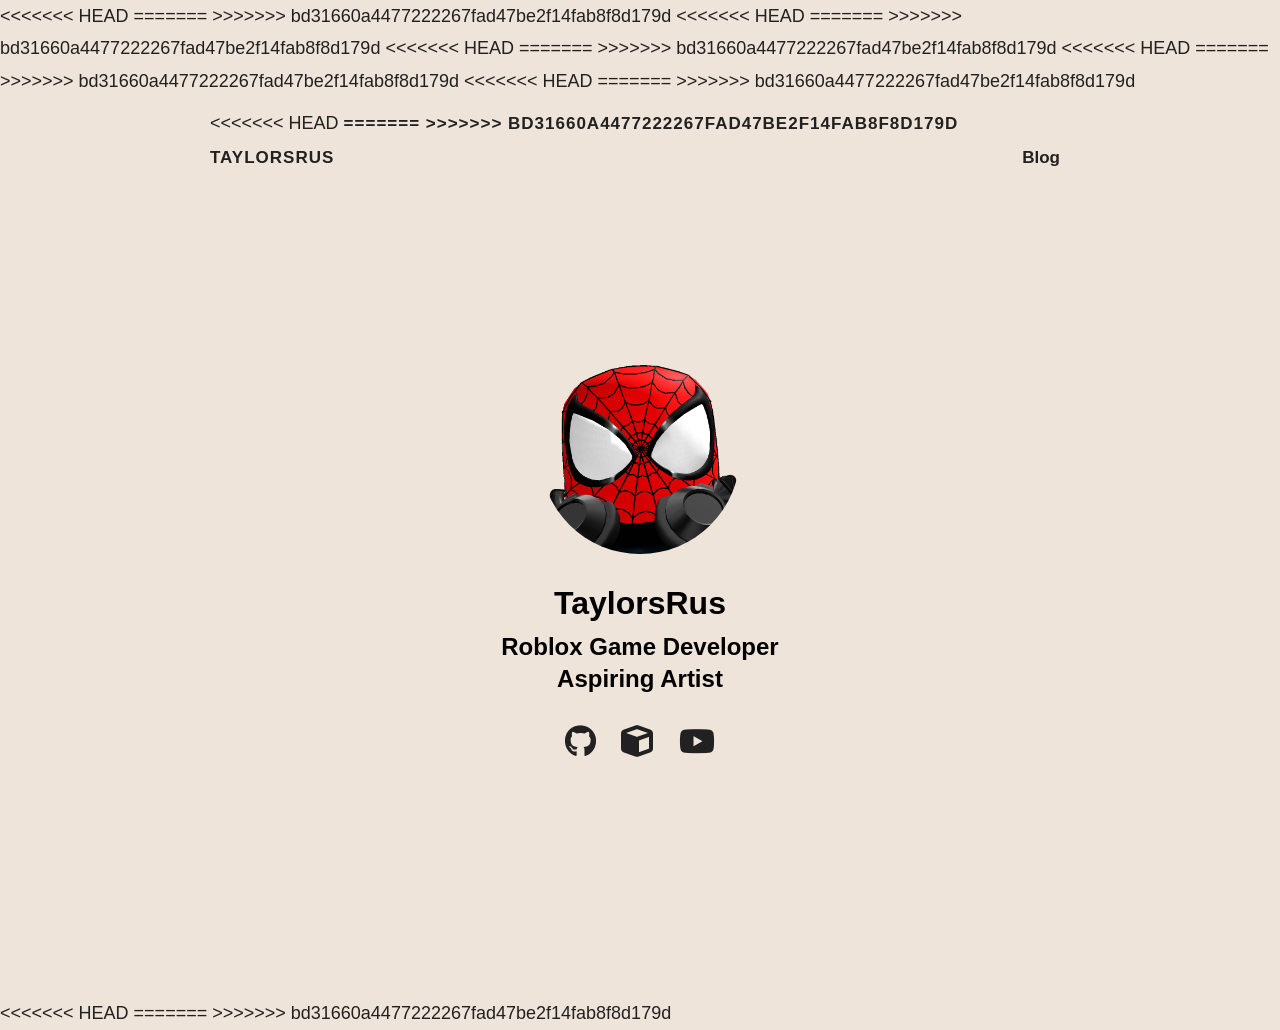
==== commit 4dee6633: "new blog" ====
--- a/index.html
+++ b/index.html
@@ -1,7 +1,11 @@
 <!DOCTYPE html>
 <html lang="en">
 
+<<<<<<< HEAD
+<head><script src="/livereload.js?mindelay=10&amp;v=2&amp;port=1313&amp;path=livereload" data-no-instant defer></script>
+=======
 <head>
+>>>>>>> bd31660a4477222267fad47be2f14fab8f8d179d
   <title>TaylorsRus</title>
   <meta charset="utf-8">
 <meta name="viewport" content="width=device-width, initial-scale=1.0">
@@ -19,7 +23,11 @@
   <meta name="twitter:card" content="summary">
   <meta name="twitter:title" content="TaylorsRus">
 
+<<<<<<< HEAD
+<meta property="og:url" content="http://localhost:1313/">
+=======
 <meta property="og:url" content="https://TaylorsRus.github.io/">
+>>>>>>> bd31660a4477222267fad47be2f14fab8f8d179d
   <meta property="og:site_name" content="TaylorsRus">
   <meta property="og:title" content="TaylorsRus">
   <meta property="og:locale" content="en_uk">
@@ -28,7 +36,11 @@
 
 
 
+<<<<<<< HEAD
+<link rel="canonical" href="http://localhost:1313/">
+=======
 <link rel="canonical" href="https://TaylorsRus.github.io/">
+>>>>>>> bd31660a4477222267fad47be2f14fab8f8d179d
 
 
 <link rel="preload" href="/fonts/fa-brands-400.woff2" as="font" type="font/woff2" crossorigin>
@@ -38,7 +50,11 @@
 
   
   
+<<<<<<< HEAD
+  <link rel="stylesheet" href="/css/coder.css" media="screen">
+=======
   <link rel="stylesheet" href="/css/coder.min.f6b1b35a7b02521b25338f6cf58975f9980a6c12847763fe35a48307758cd1e7.css" integrity="sha256-9rGzWnsCUhslM49s9Yl1&#43;ZgKbBKEd2P&#43;NaSDB3WM0ec=" crossorigin="anonymous" media="screen" />
+>>>>>>> bd31660a4477222267fad47be2f14fab8f8d179d
 
 
 
@@ -50,7 +66,11 @@
  
   
     
+<<<<<<< HEAD
+    <link rel="stylesheet" href="/css/custom.css" media="screen">
+=======
     <link rel="stylesheet" href="/css/custom.min.60acc97f656501a1dde6a7f6b5e10aefb8fb6465e42b54754767d534f715a649.css" integrity="sha256-YKzJf2VlAaHd5qf2teEK77j7ZGXkK1R1R2fVNPcVpkk=" crossorigin="anonymous" media="screen" />
+>>>>>>> bd31660a4477222267fad47be2f14fab8f8d179d
   
 
 
@@ -90,7 +110,11 @@
     <nav class="navigation">
   <section class="container">
     
+<<<<<<< HEAD
+    <a class="navigation-title" href="http://localhost:1313/">
+=======
     <a class="navigation-title" href="https://TaylorsRus.github.io/">
+>>>>>>> bd31660a4477222267fad47be2f14fab8f8d179d
       TaylorsRus
     </a>
     
@@ -181,7 +205,11 @@
 
   
   
+<<<<<<< HEAD
+  <script src="/js/coder.js"></script>
+=======
   <script src="/js/coder.min.6ae284be93d2d19dad1f02b0039508d9aab3180a12a06dcc71b0b0ef7825a317.js" integrity="sha256-auKEvpPS0Z2tHwKwA5UI2aqzGAoSoG3McbCw73gloxc="></script>
+>>>>>>> bd31660a4477222267fad47be2f14fab8f8d179d
   
 
   
--- a/css/custom.css
+++ b/css/custom.css
@@ -0,0 +1,22 @@
+body {
+<<<<<<< HEAD
+  background: #e3ebf6;
+=======
+  background: #efe4da;
+>>>>>>> bd31660a4477222267fad47be2f14fab8f8d179d
+}
+
+.list ul li .entry-copy {
+  display: flex;
+  flex: 2;
+  flex-direction: column;
+}
+
+.list ul li {
+  margin-bottom: 2.4rem;
+}
+
+.list ul li .description {
+  margin-top: 0.4rem;
+  opacity: 0.8;
+}
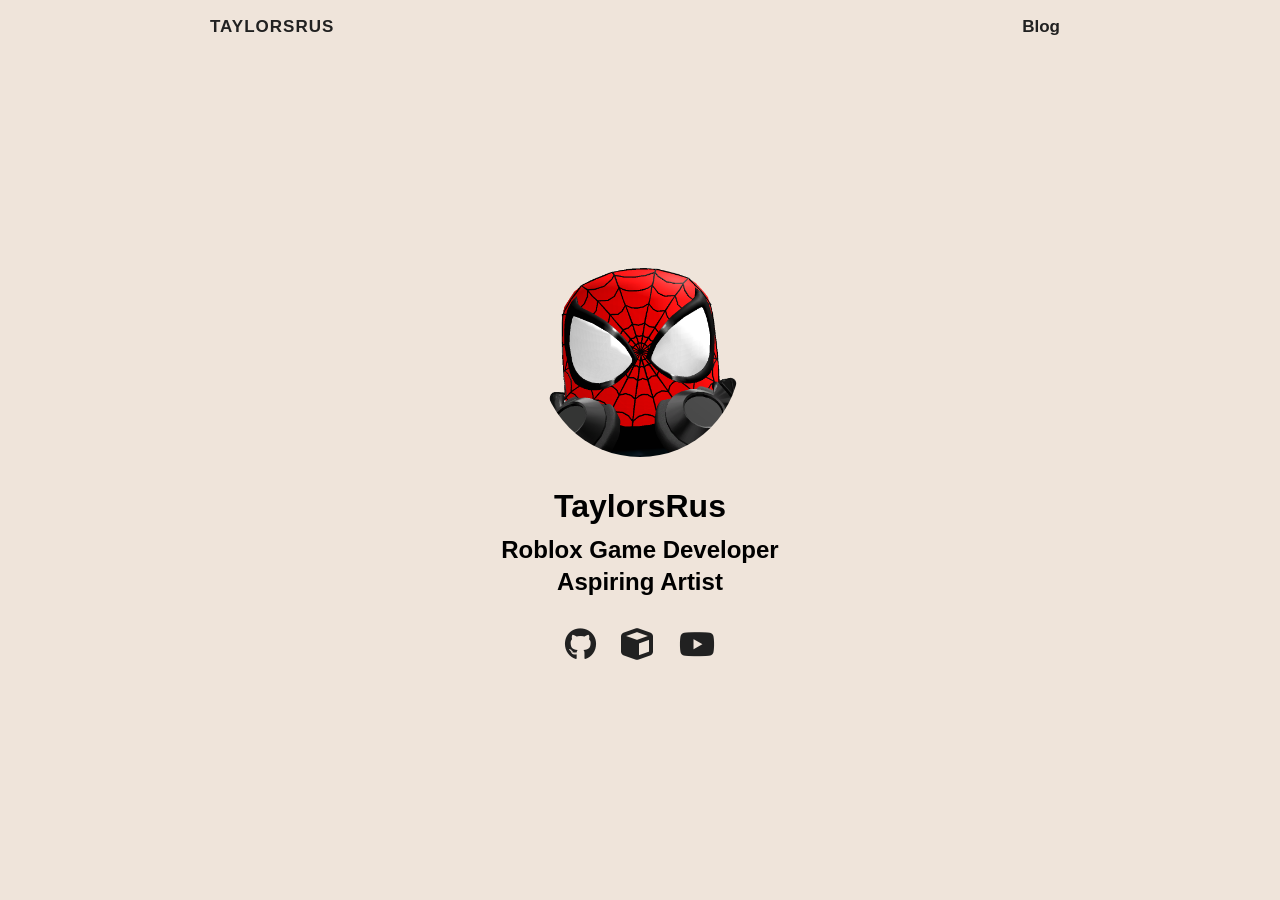
==== commit 67de6b4d: "blog" ====
--- a/index.html
+++ b/index.html
@@ -1,11 +1,7 @@
 <!DOCTYPE html>
 <html lang="en">
 
-<<<<<<< HEAD
-<head><script src="/livereload.js?mindelay=10&amp;v=2&amp;port=1313&amp;path=livereload" data-no-instant defer></script>
-=======
 <head>
->>>>>>> bd31660a4477222267fad47be2f14fab8f8d179d
   <title>TaylorsRus</title>
   <meta charset="utf-8">
 <meta name="viewport" content="width=device-width, initial-scale=1.0">
@@ -23,11 +19,7 @@
   <meta name="twitter:card" content="summary">
   <meta name="twitter:title" content="TaylorsRus">
 
-<<<<<<< HEAD
-<meta property="og:url" content="http://localhost:1313/">
-=======
 <meta property="og:url" content="https://TaylorsRus.github.io/">
->>>>>>> bd31660a4477222267fad47be2f14fab8f8d179d
   <meta property="og:site_name" content="TaylorsRus">
   <meta property="og:title" content="TaylorsRus">
   <meta property="og:locale" content="en_uk">
@@ -36,11 +28,7 @@
 
 
 
-<<<<<<< HEAD
-<link rel="canonical" href="http://localhost:1313/">
-=======
 <link rel="canonical" href="https://TaylorsRus.github.io/">
->>>>>>> bd31660a4477222267fad47be2f14fab8f8d179d
 
 
 <link rel="preload" href="/fonts/fa-brands-400.woff2" as="font" type="font/woff2" crossorigin>
@@ -50,11 +38,7 @@
 
   
   
-<<<<<<< HEAD
-  <link rel="stylesheet" href="/css/coder.css" media="screen">
-=======
   <link rel="stylesheet" href="/css/coder.min.f6b1b35a7b02521b25338f6cf58975f9980a6c12847763fe35a48307758cd1e7.css" integrity="sha256-9rGzWnsCUhslM49s9Yl1&#43;ZgKbBKEd2P&#43;NaSDB3WM0ec=" crossorigin="anonymous" media="screen" />
->>>>>>> bd31660a4477222267fad47be2f14fab8f8d179d
 
 
 
@@ -66,11 +50,7 @@
  
   
     
-<<<<<<< HEAD
-    <link rel="stylesheet" href="/css/custom.css" media="screen">
-=======
     <link rel="stylesheet" href="/css/custom.min.60acc97f656501a1dde6a7f6b5e10aefb8fb6465e42b54754767d534f715a649.css" integrity="sha256-YKzJf2VlAaHd5qf2teEK77j7ZGXkK1R1R2fVNPcVpkk=" crossorigin="anonymous" media="screen" />
->>>>>>> bd31660a4477222267fad47be2f14fab8f8d179d
   
 
 
@@ -110,11 +90,7 @@
     <nav class="navigation">
   <section class="container">
     
-<<<<<<< HEAD
-    <a class="navigation-title" href="http://localhost:1313/">
-=======
     <a class="navigation-title" href="https://TaylorsRus.github.io/">
->>>>>>> bd31660a4477222267fad47be2f14fab8f8d179d
       TaylorsRus
     </a>
     
@@ -205,11 +181,7 @@
 
   
   
-<<<<<<< HEAD
-  <script src="/js/coder.js"></script>
-=======
   <script src="/js/coder.min.6ae284be93d2d19dad1f02b0039508d9aab3180a12a06dcc71b0b0ef7825a317.js" integrity="sha256-auKEvpPS0Z2tHwKwA5UI2aqzGAoSoG3McbCw73gloxc="></script>
->>>>>>> bd31660a4477222267fad47be2f14fab8f8d179d
   
 
   
